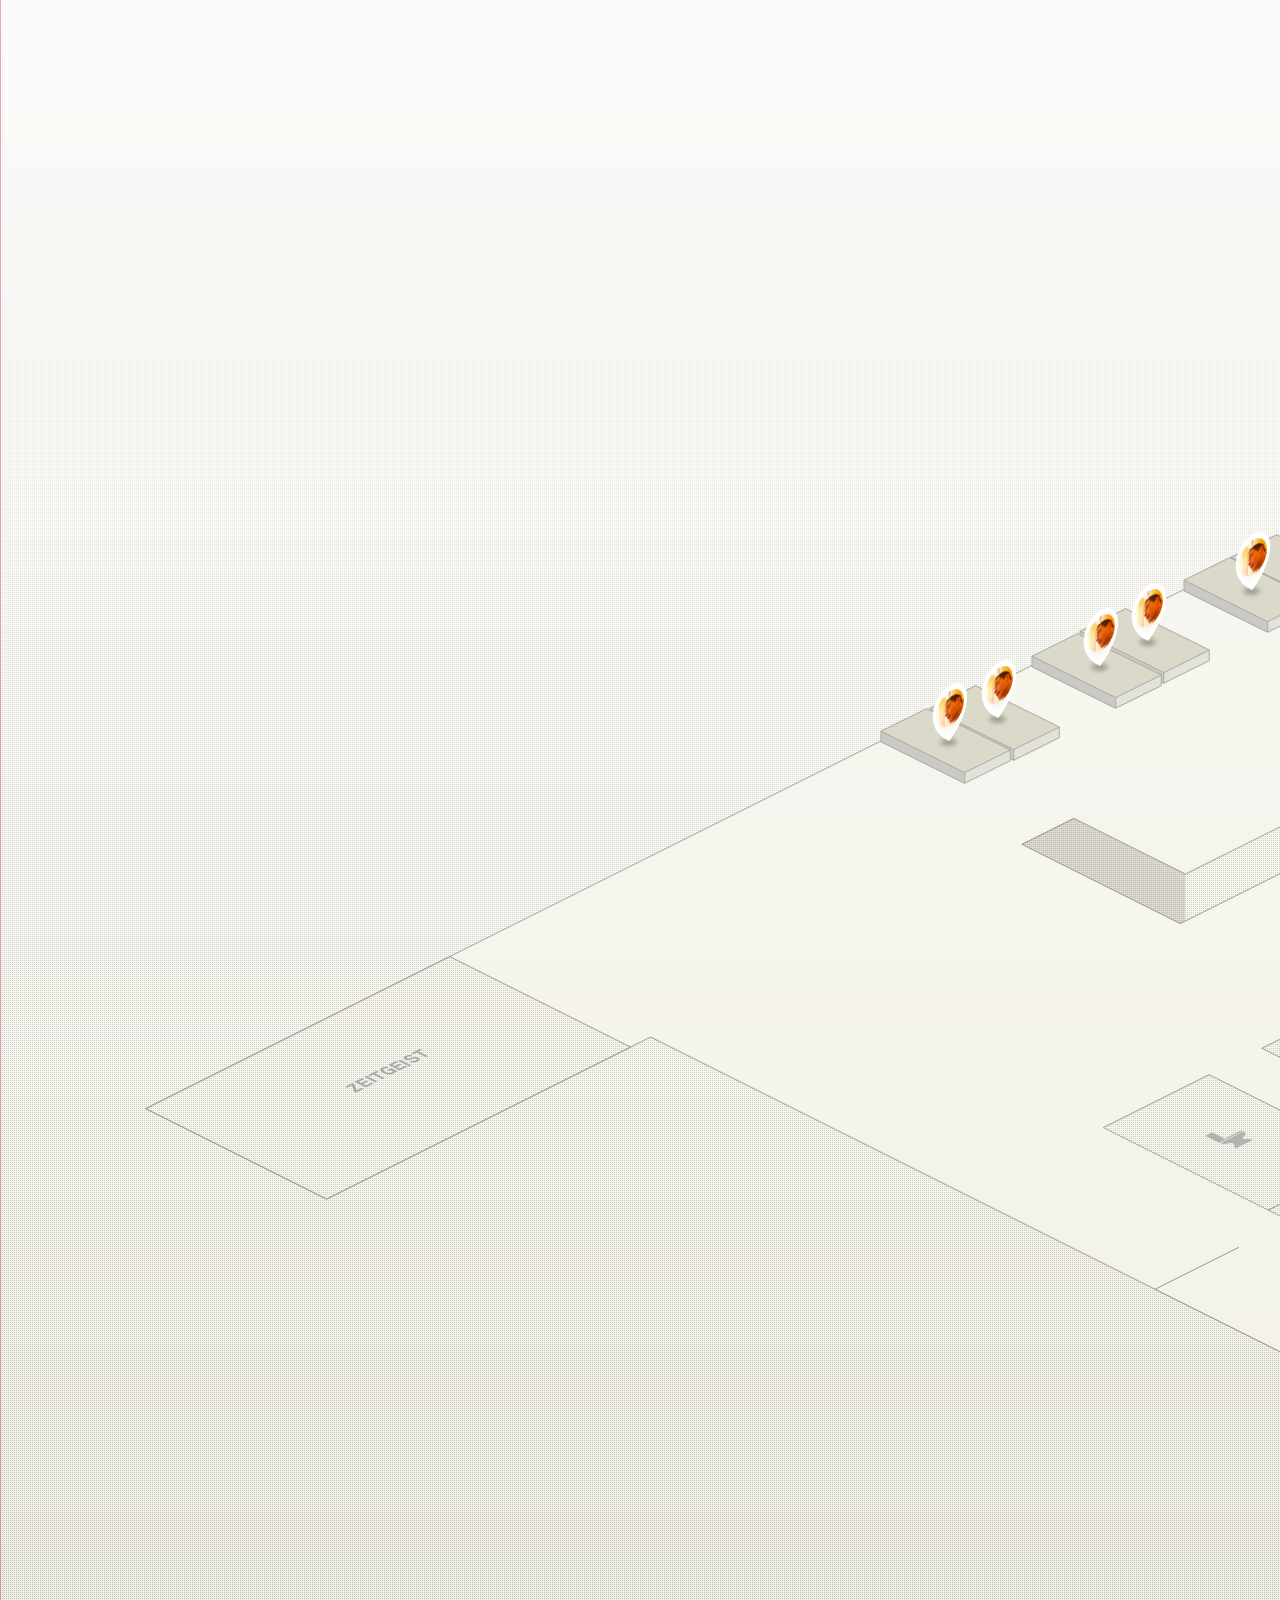
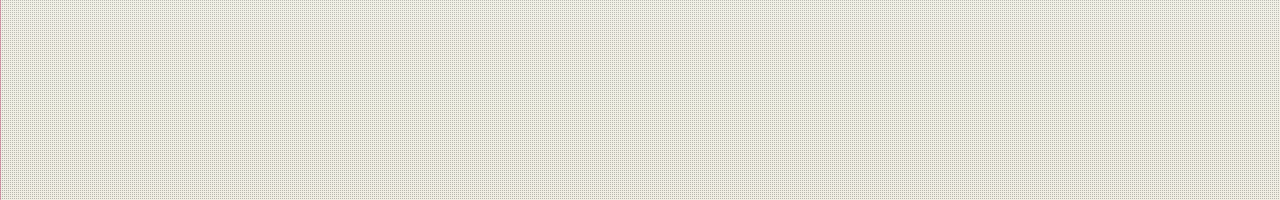
==== map.html @ 05a90621 "initial commit" ====
<!DOCTYPE html>

<!-- paulirish.com/2008/conditional-stylesheets-vs-css-hacks-answer-neither/ -->
<!--[if lt IE 7]> <html class="no-js lt-ie9 lt-ie8 lt-ie7" lang="en"> <![endif]-->
<!--[if IE 7]>    <html class="no-js lt-ie9 lt-ie8" lang="en"> <![endif]-->
<!--[if IE 8]>    <html class="no-js lt-ie9" lang="en"> <![endif]-->
<!--[if gt IE 8]><!--> <html class="no-js" lang="en"> <!--<![endif]-->
<head>
  <meta charset="utf-8" />

  <!-- Set the viewport width to device width for mobile -->
  <meta name="viewport" content="width=device-width" />

  <title>Welcome to Foundation</title>

  <!-- Included CSS Files -->
  <link rel="stylesheet" href="stylesheets/foundation.css">
  <link rel="stylesheet" href="stylesheets/app.css">
  <link rel="stylesheet" href="stylesheets/map.css">

  <!--[if lt IE 9]>
    <link rel="stylesheet" href="stylesheets/ie.css">
  <![endif]-->

  <script src="js/modernizr.foundation.js"></script>

  <!-- IE Fix for HTML5 Tags -->
  <!--[if lt IE 9]>
    <script src="http://html5shiv.googlecode.com/svn/trunk/html5.js"></script>
  <![endif]-->

</head>
<body>

<div id="map" class="map">
  <div class="employee test" style="left:1847px;top:217px;">
    <div class="employee-desk ns"><div class="active"></div></div>
    <div class="employee-shadow"></div>
    <div class="employee-popup" data-sprite="images/popup.png">
      <div class="employee-profile">
        <div class="employee-profile-picture">
          <img src="images/julien.jpg" />
        </div>
        <div class="employee-profile-data">
          <p class="employee-profile-data-name">Julien Phalip</p>
          <p class="employee-profile-data-title">Associate Technical Director</p>
          <p class="employee-profile-data-team">Team Green</p>
        </div>
      </div>
    </div>
  </div>


  <div class="employee test" style="left: 1933px;top: 260px;">
    <div class="employee-desk ns"><div class="active"></div></div>
    <div class="employee-shadow"></div>
    <div class="employee-popup" data-sprite="images/popup.png">
      <div class="employee-profile">
        <div class="employee-profile-picture">
          <img src="images/julien.jpg" />
        </div>
        <div class="employee-profile-data">
          <p class="employee-profile-data-name">Julien Phalip</p>
          <p class="employee-profile-data-title">Associate Technical Director</p>
          <p class="employee-profile-data-team">Team Green</p>
        </div>
      </div>
    </div>
  </div>


  <div class="employee test" style="left:1712px;top:284px;">
    <div class="employee-desk ns"><div class="active"></div></div>
    <div class="employee-shadow"></div>
    <div class="employee-popup" data-sprite="images/popup.png">
      <div class="employee-profile">
        <div class="employee-profile-picture">
          <img src="images/julien.jpg" />
        </div>
        <div class="employee-profile-data">
          <p class="employee-profile-data-name">Julien Phalip</p>
          <p class="employee-profile-data-title">Associate Technical Director</p>
          <p class="employee-profile-data-team">Team Green</p>
        </div>
      </div>
    </div>
  </div>


  <div class="employee test" style="left: 2019px;top: 303px;">
    <div class="employee-desk ns"><div class="active"></div></div>
    <div class="employee-shadow"></div>
    <div class="employee-popup" data-sprite="images/popup.png">
      <div class="employee-profile">
        <div class="employee-profile-picture">
          <img src="images/julien.jpg" />
        </div>
        <div class="employee-profile-data">
          <p class="employee-profile-data-name">Julien Phalip</p>
          <p class="employee-profile-data-title">Associate Technical Director</p>
          <p class="employee-profile-data-team">Team Green</p>
        </div>
      </div>
    </div>
  </div>


  <div class="employee test" style="left:1664px;top:309px;">
    <div class="employee-desk ns"><div class="active"></div></div>
    <div class="employee-shadow"></div>
    <div class="employee-popup" data-sprite="images/popup.png">
      <div class="employee-profile">
        <div class="employee-profile-picture">
          <img src="images/julien.jpg" />
        </div>
        <div class="employee-profile-data">
          <p class="employee-profile-data-name">Julien Phalip</p>
          <p class="employee-profile-data-title">Associate Technical Director</p>
          <p class="employee-profile-data-team">Team Green</p>
        </div>
      </div>
    </div>
  </div>


  <div class="employee test" style="left: 1798px;top: 327px;">
    <div class="employee-desk ns"><div class="active"></div></div>
    <div class="employee-shadow"></div>
    <div class="employee-popup" data-sprite="images/popup.png">
      <div class="employee-profile">
        <div class="employee-profile-picture">
          <img src="images/julien.jpg" />
        </div>
        <div class="employee-profile-data">
          <p class="employee-profile-data-name">Julien Phalip</p>
          <p class="employee-profile-data-title">Associate Technical Director</p>
          <p class="employee-profile-data-team">Team Green</p>
        </div>
      </div>
    </div>
  </div>


  <div class="employee test" style="left:2105px;top:346px;">
    <div class="employee-desk ns"><div class="active"></div></div>
    <div class="employee-shadow"></div>
    <div class="employee-popup" data-sprite="images/popup.png">
      <div class="employee-profile">
        <div class="employee-profile-picture">
          <img src="images/julien.jpg" />
        </div>
        <div class="employee-profile-data">
          <p class="employee-profile-data-name">Julien Phalip</p>
          <p class="employee-profile-data-title">Associate Technical Director</p>
          <p class="employee-profile-data-team">Team Green</p>
        </div>
      </div>
    </div>
  </div>


  <div class="employee test" style="left:1750px;top:352px;">
    <div class="employee-desk ns"><div class="active"></div></div>
    <div class="employee-shadow"></div>
    <div class="employee-popup" data-sprite="images/popup.png">
      <div class="employee-profile">
        <div class="employee-profile-picture">
          <img src="images/julien.jpg" />
        </div>
        <div class="employee-profile-data">
          <p class="employee-profile-data-name">Julien Phalip</p>
          <p class="employee-profile-data-title">Associate Technical Director</p>
          <p class="employee-profile-data-team">Team Green</p>
        </div>
      </div>
    </div>
  </div>


  <div class="employee test" style="left:1534px;top:372px;">
    <div class="employee-desk ns"><div class="active"></div></div>
    <div class="employee-shadow"></div>
    <div class="employee-popup" data-sprite="images/popup.png">
      <div class="employee-profile">
        <div class="employee-profile-picture">
          <img src="images/julien.jpg" />
        </div>
        <div class="employee-profile-data">
          <p class="employee-profile-data-name">Julien Phalip</p>
          <p class="employee-profile-data-title">Associate Technical Director</p>
          <p class="employee-profile-data-team">Team Green</p>
        </div>
      </div>
    </div>
  </div>


  <div class="employee test" style="left: 2192px;top: 389px;">
    <div class="employee-desk ns"><div class="active"></div></div>
    <div class="employee-shadow"></div>
    <div class="employee-popup" data-sprite="images/popup.png">
      <div class="employee-profile">
        <div class="employee-profile-picture">
          <img src="images/julien.jpg" />
        </div>
        <div class="employee-profile-data">
          <p class="employee-profile-data-name">Julien Phalip</p>
          <p class="employee-profile-data-title">Associate Technical Director</p>
          <p class="employee-profile-data-team">Team Green</p>
        </div>
      </div>
    </div>
  </div>


  <div class="employee test" style="left:1486px;top:397px;">
    <div class="employee-desk ns"><div class="active"></div></div>
    <div class="employee-shadow"></div>
    <div class="employee-popup" data-sprite="images/popup.png">
      <div class="employee-profile">
        <div class="employee-profile-picture">
          <img src="images/julien.jpg" />
        </div>
        <div class="employee-profile-data">
          <p class="employee-profile-data-name">Julien Phalip</p>
          <p class="employee-profile-data-title">Associate Technical Director</p>
          <p class="employee-profile-data-team">Team Green</p>
        </div>
      </div>
    </div>
  </div>


  <div class="employee test" style="left: 1965px;top: 404px;">
    <div class="employee-desk ns"><div class="active"></div></div>
    <div class="employee-shadow"></div>
    <div class="employee-popup" data-sprite="images/popup.png">
      <div class="employee-profile">
        <div class="employee-profile-picture">
          <img src="images/julien.jpg" />
        </div>
        <div class="employee-profile-data">
          <p class="employee-profile-data-name">Julien Phalip</p>
          <p class="employee-profile-data-title">Associate Technical Director</p>
          <p class="employee-profile-data-team">Team Green</p>
        </div>
      </div>
    </div>
  </div>


  <div class="employee test" style="left:1620px;top:415px;">
    <div class="employee-desk ns"><div class="active"></div></div>
    <div class="employee-shadow"></div>
    <div class="employee-popup" data-sprite="images/popup.png">
      <div class="employee-profile">
        <div class="employee-profile-picture">
          <img src="images/julien.jpg" />
        </div>
        <div class="employee-profile-data">
          <p class="employee-profile-data-name">Julien Phalip</p>
          <p class="employee-profile-data-title">Associate Technical Director</p>
          <p class="employee-profile-data-team">Team Green</p>
        </div>
      </div>
    </div>
  </div>


  <div class="employee test" style="left:1916px;top:429px;">
    <div class="employee-desk ns"><div class="active"></div></div>
    <div class="employee-shadow"></div>
    <div class="employee-popup" data-sprite="images/popup.png">
      <div class="employee-profile">
        <div class="employee-profile-picture">
          <img src="images/julien.jpg" />
        </div>
        <div class="employee-profile-data">
          <p class="employee-profile-data-name">Julien Phalip</p>
          <p class="employee-profile-data-title">Associate Technical Director</p>
          <p class="employee-profile-data-team">Team Green</p>
        </div>
      </div>
    </div>
  </div>


  <div class="employee test" style="left:2279px;top:432px;">
    <div class="employee-desk ns"><div class="active"></div></div>
    <div class="employee-shadow"></div>
    <div class="employee-popup" data-sprite="images/popup.png">
      <div class="employee-profile">
        <div class="employee-profile-picture">
          <img src="images/julien.jpg" />
        </div>
        <div class="employee-profile-data">
          <p class="employee-profile-data-name">Julien Phalip</p>
          <p class="employee-profile-data-title">Associate Technical Director</p>
          <p class="employee-profile-data-team">Team Green</p>
        </div>
      </div>
    </div>
  </div>


  <div class="employee test" style="left:1572px;top:440px;">
    <div class="employee-desk ns"><div class="active"></div></div>
    <div class="employee-shadow"></div>
    <div class="employee-popup" data-sprite="images/popup.png">
      <div class="employee-profile">
        <div class="employee-profile-picture">
          <img src="images/julien.jpg" />
        </div>
        <div class="employee-profile-data">
          <p class="employee-profile-data-name">Julien Phalip</p>
          <p class="employee-profile-data-title">Associate Technical Director</p>
          <p class="employee-profile-data-team">Team Green</p>
        </div>
      </div>
    </div>
  </div>


  <div class="employee test" style="left: 2051px;top: 447px;">
    <div class="employee-desk ns"><div class="active"></div></div>
    <div class="employee-shadow"></div>
    <div class="employee-popup" data-sprite="images/popup.png">
      <div class="employee-profile">
        <div class="employee-profile-picture">
          <img src="images/julien.jpg" />
        </div>
        <div class="employee-profile-data">
          <p class="employee-profile-data-name">Julien Phalip</p>
          <p class="employee-profile-data-title">Associate Technical Director</p>
          <p class="employee-profile-data-team">Team Green</p>
        </div>
      </div>
    </div>
  </div>


  <div class="employee test" style="left: 1351px;top: 465px;">
    <div class="employee-desk ns"><div class="active"></div></div>
    <div class="employee-shadow"></div>
    <div class="employee-popup" data-sprite="images/popup.png">
      <div class="employee-profile">
        <div class="employee-profile-picture">
          <img src="images/julien.jpg" />
        </div>
        <div class="employee-profile-data">
          <p class="employee-profile-data-name">Julien Phalip</p>
          <p class="employee-profile-data-title">Associate Technical Director</p>
          <p class="employee-profile-data-team">Team Green</p>
        </div>
      </div>
    </div>
  </div>


  <div class="employee test" style="left:2002px;top:472px;">
    <div class="employee-desk ns"><div class="active"></div></div>
    <div class="employee-shadow"></div>
    <div class="employee-popup" data-sprite="images/popup.png">
      <div class="employee-profile">
        <div class="employee-profile-picture">
          <img src="images/julien.jpg" />
        </div>
        <div class="employee-profile-data">
          <p class="employee-profile-data-name">Julien Phalip</p>
          <p class="employee-profile-data-title">Associate Technical Director</p>
          <p class="employee-profile-data-team">Team Green</p>
        </div>
      </div>
    </div>
  </div>


  <div class="employee test" style="left: 2137px;top: 490px;">
    <div class="employee-desk ns"><div class="active"></div></div>
    <div class="employee-shadow"></div>
    <div class="employee-popup" data-sprite="images/popup.png">
      <div class="employee-profile">
        <div class="employee-profile-picture">
          <img src="images/julien.jpg" />
        </div>
        <div class="employee-profile-data">
          <p class="employee-profile-data-name">Julien Phalip</p>
          <p class="employee-profile-data-title">Associate Technical Director</p>
          <p class="employee-profile-data-team">Team Green</p>
        </div>
      </div>
    </div>
  </div>


  <div class="employee test" style="left:1785px;top:495px;">
    <div class="employee-desk ns"><div class="active"></div></div>
    <div class="employee-shadow"></div>
    <div class="employee-popup" data-sprite="images/popup.png">
      <div class="employee-profile">
        <div class="employee-profile-picture">
          <img src="images/julien.jpg" />
        </div>
        <div class="employee-profile-data">
          <p class="employee-profile-data-name">Julien Phalip</p>
          <p class="employee-profile-data-title">Associate Technical Director</p>
          <p class="employee-profile-data-team">Team Green</p>
        </div>
      </div>
    </div>
  </div>


  <div class="employee test" style="left: 2369px;top: 497px;">
    <div class="employee-desk ew"><div class="active"></div></div>
    <div class="employee-shadow"></div>
    <div class="employee-popup" data-sprite="images/popup.png">
      <div class="employee-profile">
        <div class="employee-profile-picture">
          <img src="images/julien.jpg" />
        </div>
        <div class="employee-profile-data">
          <p class="employee-profile-data-name">Julien Phalip</p>
          <p class="employee-profile-data-title">Associate Technical Director</p>
          <p class="employee-profile-data-team">Team Green</p>
        </div>
      </div>
    </div>
  </div>


  <div class="employee test" style="left:1273px;top:505px;">
    <div class="employee-desk ns"><div class="active"></div></div>
    <div class="employee-shadow"></div>
    <div class="employee-popup" data-sprite="images/popup.png">
      <div class="employee-profile">
        <div class="employee-profile-picture">
          <img src="images/julien.jpg" />
        </div>
        <div class="employee-profile-data">
          <p class="employee-profile-data-name">Julien Phalip</p>
          <p class="employee-profile-data-title">Associate Technical Director</p>
          <p class="employee-profile-data-team">Team Green</p>
        </div>
      </div>
    </div>
  </div>


  <div class="employee test" style="left: 2088px;top: 515px;">
    <div class="employee-desk ns"><div class="active"></div></div>
    <div class="employee-shadow"></div>
    <div class="employee-popup" data-sprite="images/popup.png">
      <div class="employee-profile">
        <div class="employee-profile-picture">
          <img src="images/julien.jpg" />
        </div>
        <div class="employee-profile-data">
          <p class="employee-profile-data-name">Julien Phalip</p>
          <p class="employee-profile-data-title">Associate Technical Director</p>
          <p class="employee-profile-data-team">Team Green</p>
        </div>
      </div>
    </div>
  </div>


  <div class="employee test" style="left:1736px;top:520px;">
    <div class="employee-desk ns"><div class="active"></div></div>
    <div class="employee-shadow"></div>
    <div class="employee-popup" data-sprite="images/popup.png">
      <div class="employee-profile">
        <div class="employee-profile-picture">
          <img src="images/julien.jpg" />
        </div>
        <div class="employee-profile-data">
          <p class="employee-profile-data-name">Julien Phalip</p>
          <p class="employee-profile-data-title">Associate Technical Director</p>
          <p class="employee-profile-data-team">Team Green</p>
        </div>
      </div>
    </div>
  </div>


  <div class="employee test" style="left:1226px;top:528px;">
    <div class="employee-desk ns"><div class="active"></div></div>
    <div class="employee-shadow"></div>
    <div class="employee-popup" data-sprite="images/popup.png">
      <div class="employee-profile">
        <div class="employee-profile-picture">
          <img src="images/julien.jpg" />
        </div>
        <div class="employee-profile-data">
          <p class="employee-profile-data-name">Julien Phalip</p>
          <p class="employee-profile-data-title">Associate Technical Director</p>
          <p class="employee-profile-data-team">Team Green</p>
        </div>
      </div>
    </div>
  </div>


  <div class="employee test" style="left:1871px;top:538px;">
    <div class="employee-desk ns"><div class="active"></div></div>
    <div class="employee-shadow"></div>
    <div class="employee-popup" data-sprite="images/popup.png">
      <div class="employee-profile">
        <div class="employee-profile-picture">
          <img src="images/julien.jpg" />
        </div>
        <div class="employee-profile-data">
          <p class="employee-profile-data-name">Julien Phalip</p>
          <p class="employee-profile-data-title">Associate Technical Director</p>
          <p class="employee-profile-data-team">Team Green</p>
        </div>
      </div>
    </div>
  </div>


  <div class="employee test" style="left:2282px;top:540px;">
    <div class="employee-desk ew"><div class="active"></div></div>
    <div class="employee-shadow"></div>
    <div class="employee-popup" data-sprite="images/popup.png">
      <div class="employee-profile">
        <div class="employee-profile-picture">
          <img src="images/julien.jpg" />
        </div>
        <div class="employee-profile-data">
          <p class="employee-profile-data-name">Julien Phalip</p>
          <p class="employee-profile-data-title">Associate Technical Director</p>
          <p class="employee-profile-data-team">Team Green</p>
        </div>
      </div>
    </div>
  </div>


  <div class="employee test" style="left: 2502px;top: 563px;">
    <div class="employee-desk ew"><div class="active"></div></div>
    <div class="employee-shadow"></div>
    <div class="employee-popup" data-sprite="images/popup.png">
      <div class="employee-profile">
        <div class="employee-profile-picture">
          <img src="images/julien.jpg" />
        </div>
        <div class="employee-profile-data">
          <p class="employee-profile-data-name">Julien Phalip</p>
          <p class="employee-profile-data-title">Associate Technical Director</p>
          <p class="employee-profile-data-team">Team Green</p>
        </div>
      </div>
    </div>
  </div>


  <div class="employee test" style="left: 1822px;top: 563px;">
    <div class="employee-desk ns"><div class="active"></div></div>
    <div class="employee-shadow"></div>
    <div class="employee-popup" data-sprite="images/popup.png">
      <div class="employee-profile">
        <div class="employee-profile-picture">
          <img src="images/julien.jpg" />
        </div>
        <div class="employee-profile-data">
          <p class="employee-profile-data-name">Julien Phalip</p>
          <p class="employee-profile-data-title">Associate Technical Director</p>
          <p class="employee-profile-data-team">Team Green</p>
        </div>
      </div>
    </div>
  </div>


  <div class="employee test" style="left:1122px;top:579px;">
    <div class="employee-desk ns"><div class="active"></div></div>
    <div class="employee-shadow"></div>
    <div class="employee-popup" data-sprite="images/popup.png">
      <div class="employee-profile">
        <div class="employee-profile-picture">
          <img src="images/julien.jpg" />
        </div>
        <div class="employee-profile-data">
          <p class="employee-profile-data-name">Julien Phalip</p>
          <p class="employee-profile-data-title">Associate Technical Director</p>
          <p class="employee-profile-data-team">Team Green</p>
        </div>
      </div>
    </div>
  </div>


  <div class="employee test" style="left: 1957px;top: 581px;">
    <div class="employee-desk ns"><div class="active"></div></div>
    <div class="employee-shadow"></div>
    <div class="employee-popup" data-sprite="images/popup.png">
      <div class="employee-profile">
        <div class="employee-profile-picture">
          <img src="images/julien.jpg" />
        </div>
        <div class="employee-profile-data">
          <p class="employee-profile-data-name">Julien Phalip</p>
          <p class="employee-profile-data-title">Associate Technical Director</p>
          <p class="employee-profile-data-team">Team Green</p>
        </div>
      </div>
    </div>
  </div>


  <div class="employee test" style="left:1602px;top:591px;">
    <div class="employee-desk ns"><div class="active"></div></div>
    <div class="employee-shadow"></div>
    <div class="employee-popup" data-sprite="images/popup.png">
      <div class="employee-profile">
        <div class="employee-profile-picture">
          <img src="images/julien.jpg" />
        </div>
        <div class="employee-profile-data">
          <p class="employee-profile-data-name">Julien Phalip</p>
          <p class="employee-profile-data-title">Associate Technical Director</p>
          <p class="employee-profile-data-team">Team Green</p>
        </div>
      </div>
    </div>
  </div>


  <div class="employee test" style="left:1074px;top:604px;">
    <div class="employee-desk ns"><div class="active"></div></div>
    <div class="employee-shadow"></div>
    <div class="employee-popup" data-sprite="images/popup.png">
      <div class="employee-profile">
        <div class="employee-profile-picture">
          <img src="images/julien.jpg" />
        </div>
        <div class="employee-profile-data">
          <p class="employee-profile-data-name">Julien Phalip</p>
          <p class="employee-profile-data-title">Associate Technical Director</p>
          <p class="employee-profile-data-team">Team Green</p>
        </div>
      </div>
    </div>
  </div>


  <div class="employee test" style="left: 1908px;top: 606px;">
    <div class="employee-desk ns"><div class="active"></div></div>
    <div class="employee-shadow"></div>
    <div class="employee-popup" data-sprite="images/popup.png">
      <div class="employee-profile">
        <div class="employee-profile-picture">
          <img src="images/julien.jpg" />
        </div>
        <div class="employee-profile-data">
          <p class="employee-profile-data-name">Julien Phalip</p>
          <p class="employee-profile-data-title">Associate Technical Director</p>
          <p class="employee-profile-data-team">Team Green</p>
        </div>
      </div>
    </div>
  </div>


  <div class="employee test" style="left: 2416px;top: 607px;">
    <div class="employee-desk ew"><div class="active"></div></div>
    <div class="employee-shadow"></div>
    <div class="employee-popup" data-sprite="images/popup.png">
      <div class="employee-profile">
        <div class="employee-profile-picture">
          <img src="images/julien.jpg" />
        </div>
        <div class="employee-profile-data">
          <p class="employee-profile-data-name">Julien Phalip</p>
          <p class="employee-profile-data-title">Associate Technical Director</p>
          <p class="employee-profile-data-team">Team Green</p>
        </div>
      </div>
    </div>
  </div>


  <div class="employee test" style="left:1688px;top:634px;">
    <div class="employee-desk ns"><div class="active"></div></div>
    <div class="employee-shadow"></div>
    <div class="employee-popup" data-sprite="images/popup.png">
      <div class="employee-profile">
        <div class="employee-profile-picture">
          <img src="images/julien.jpg" />
        </div>
        <div class="employee-profile-data">
          <p class="employee-profile-data-name">Julien Phalip</p>
          <p class="employee-profile-data-title">Associate Technical Director</p>
          <p class="employee-profile-data-team">Team Green</p>
        </div>
      </div>
    </div>
  </div>


  <div class="employee test" style="left:972px;top:656px;">
    <div class="employee-desk ns"><div class="active"></div></div>
    <div class="employee-shadow"></div>
    <div class="employee-popup" data-sprite="images/popup.png">
      <div class="employee-profile">
        <div class="employee-profile-picture">
          <img src="images/julien.jpg" />
        </div>
        <div class="employee-profile-data">
          <p class="employee-profile-data-name">Julien Phalip</p>
          <p class="employee-profile-data-title">Associate Technical Director</p>
          <p class="employee-profile-data-team">Team Green</p>
        </div>
      </div>
    </div>
  </div>


  <div class="employee test" style="left:1435px;top:671px;">
    <div class="employee-desk ns"><div class="active"></div></div>
    <div class="employee-shadow"></div>
    <div class="employee-popup" data-sprite="images/popup.png">
      <div class="employee-profile">
        <div class="employee-profile-picture">
          <img src="images/julien.jpg" />
        </div>
        <div class="employee-profile-data">
          <p class="employee-profile-data-name">Julien Phalip</p>
          <p class="employee-profile-data-title">Associate Technical Director</p>
          <p class="employee-profile-data-team">Team Green</p>
        </div>
      </div>
    </div>
  </div>


  <div class="employee test" style="left:1774px;top:677px;">
    <div class="employee-desk ns"><div class="active"></div></div>
    <div class="employee-shadow"></div>
    <div class="employee-popup" data-sprite="images/popup.png">
      <div class="employee-profile">
        <div class="employee-profile-picture">
          <img src="images/julien.jpg" />
        </div>
        <div class="employee-profile-data">
          <p class="employee-profile-data-name">Julien Phalip</p>
          <p class="employee-profile-data-title">Associate Technical Director</p>
          <p class="employee-profile-data-team">Team Green</p>
        </div>
      </div>
    </div>
  </div>


  <div class="employee test" style="left:923px;top:679px;">
    <div class="employee-desk ns"><div class="active"></div></div>
    <div class="employee-shadow"></div>
    <div class="employee-popup" data-sprite="images/popup.png">
      <div class="employee-profile">
        <div class="employee-profile-picture">
          <img src="images/julien.jpg" />
        </div>
        <div class="employee-profile-data">
          <p class="employee-profile-data-name">Julien Phalip</p>
          <p class="employee-profile-data-title">Associate Technical Director</p>
          <p class="employee-profile-data-team">Team Green</p>
        </div>
      </div>
    </div>
  </div>


  <div class="employee test" style="left:1522px;top:714px;">
    <div class="employee-desk ns"><div class="active"></div></div>
    <div class="employee-shadow"></div>
    <div class="employee-popup" data-sprite="images/popup.png">
      <div class="employee-profile">
        <div class="employee-profile-picture">
          <img src="images/julien.jpg" />
        </div>
        <div class="employee-profile-data">
          <p class="employee-profile-data-name">Julien Phalip</p>
          <p class="employee-profile-data-title">Associate Technical Director</p>
          <p class="employee-profile-data-team">Team Green</p>
        </div>
      </div>
    </div>
  </div>


  <div class="employee test" style="left: 1860px;top: 720px;">
    <div class="employee-desk ns"><div class="active"></div></div>
    <div class="employee-shadow"></div>
    <div class="employee-popup" data-sprite="images/popup.png">
      <div class="employee-profile">
        <div class="employee-profile-picture">
          <img src="images/julien.jpg" />
        </div>
        <div class="employee-profile-data">
          <p class="employee-profile-data-name">Julien Phalip</p>
          <p class="employee-profile-data-title">Associate Technical Director</p>
          <p class="employee-profile-data-team">Team Green</p>
        </div>
      </div>
    </div>
  </div>


  <div class="employee test" style="left:1727px;top:720px;">
    <div class="employee-desk ew"><div class="active"></div></div>
    <div class="employee-shadow"></div>
    <div class="employee-popup" data-sprite="images/popup.png">
      <div class="employee-profile">
        <div class="employee-profile-picture">
          <img src="images/julien.jpg" />
        </div>
        <div class="employee-profile-data">
          <p class="employee-profile-data-name">Julien Phalip</p>
          <p class="employee-profile-data-title">Associate Technical Director</p>
          <p class="employee-profile-data-team">Team Green</p>
        </div>
      </div>
    </div>
  </div>





</div>

  <!-- Included JS Files -->
  <script src="js/jquery.min.js"></script>
  <script src="js/jquery.spritely-0.6.js"></script>
  <script src="js/app.js"></script>

  <script>
    document.write('<script src="http://' + (location.host || 'localhost').split(':')[0] + ':35729/livereload.js?snipver=1"></' + 'script>')


jQuery(document).ready(function ($) {

    // $(".animate-me").sprite({fps: 40, no_of_frames: 20, play_frames: 20}).hover(function() {
    //   $(this).spStart();
    // },
    // function() {
    //   $(this).spStop();

    // });


});

    </script>

</body>
</html>
---- stylesheets/app.css ----
/* Artfully masterminded by ZURB  */

/* --------------------------------------------------
   Table of Contents
-----------------------------------------------------
:: Shared Styles
:: Page Name 1
:: Page Name 2
*/


/* -----------------------------------------
   Shared Styles
----------------------------------------- */



/* -----------------------------------------
   Page Name 1
----------------------------------------- */




/* -----------------------------------------
   Page Name 2
----------------------------------------- */
---- stylesheets/map.css ----
@-webkit-keyframes animate-forward {
  0% {
    background-position: 0px 0; }

  5% {
    background-position: -220px 0; }

  10% {
    background-position: -440px 0; }

  15% {
    background-position: -660px 0; }

  20% {
    background-position: -880px 0; }

  25% {
    background-position: -1100px 0; }

  30% {
    background-position: -1320px 0; }

  35% {
    background-position: -1540px 0; }

  40% {
    background-position: -1760px 0; }

  45% {
    background-position: -1980px 0; }

  50% {
    background-position: -2200px 0; }

  55% {
    background-position: -2420px 0; }

  60% {
    background-position: -2640px 0; }

  65% {
    background-position: -2860px 0; }

  70% {
    background-position: -3080px 0; }

  75% {
    background-position: -3300px 0; }

  80% {
    background-position: -3520px 0; }

  85% {
    background-position: -3740px 0; }

  90% {
    background-position: -3960px 0; }

  95% {
    background-position: -4180px 0; }

  100% {
    background-position: -4180px 0; } }

@-webkit-keyframes animate-forward-new {
  0% {
    background-position: 0px 0; }

  3.33% {
    background-position: -315px 0; }

  6.66% {
    background-position: -630px 0; }

  10% {
    background-position: -945px 0; }

  13.33% {
    background-position: -1260px 0; }

  16.66% {
    background-position: -1575px 0; }

  20% {
    background-position: -1890px 0; }

  23.33% {
    background-position: -2205px 0; }

  26.66% {
    background-position: -2520px 0; }

  30% {
    background-position: -2835px 0; }

  33.33% {
    background-position: -3150px 0; }

  36.66% {
    background-position: -3465px 0; }

  40% {
    background-position: -3780px 0; }

  43.33% {
    background-position: -4095px 0; }

  46.66% {
    background-position: -4410px 0; }

  50% {
    background-position: -4725px 0; }

  53.33% {
    background-position: -5040px 0; }

  56.66% {
    background-position: -5355px 0; }

  60% {
    background-position: -5670px 0; }

  63.33% {
    background-position: -5985px 0; }

  66.66% {
    background-position: -6300px 0; }

  70% {
    background-position: -6615px 0; }

  73.33% {
    background-position: -6930px 0; }

  76.66% {
    background-position: -7245px 0; }

  80% {
    background-position: -7560px 0; }

  83.33% {
    background-position: -7875px 0; }

  86.66% {
    background-position: -8190px 0; }

  90% {
    background-position: -8505px 0; }

  93.33% {
    background-position: -8820px 0; }

  96.66% {
    background-position: -9135px 0; }

  100% {
    background-position: -9135px 0; } }

body {
  color: #6d6d6d; }

.map {
  width: 3200px;
  height: 1800px;
  background: url(../images/map.png); }
  .map .employee {
    position: absolute;
    width: 70px;
    height: 196px;
    cursor: pointer;
    -webkit-transition: all 0.6s ease-in-out;
    -moz-transition: all 0.6s ease-in-out;
    -o-transition: all 0.6s ease-in-out;
    -ms-transition: all 0.6s ease-in-out;
    transition: all 0.6s ease-in-out;
    transition-delay: 0s;
    -moz-transition-delay: 0s;
    /* Firefox 4 */
    -webkit-transition-delay: 0s;
    /* Safari and Chrome */
    -o-transition-delay: 0s;
    /* Opera */ }
    .map .employee .employee-popup {
      width: 140px;
      height: 196px;
      background: url(../images/popup.png) no-repeat bottom left;
      background-size: 2800px;
      opacity: 0.75;
      -webkit-transition: all 0.6s ease-in-out;
      -moz-transition: all 0.6s ease-in-out;
      -o-transition: all 0.6s ease-in-out;
      -ms-transition: all 0.6s ease-in-out;
      transition: all 0.6s ease-in-out;
      transition-delay: 0s;
      -moz-transition-delay: 0s;
      /* Firefox 4 */
      -webkit-transition-delay: 0s;
      /* Safari and Chrome */
      -o-transition-delay: 0s;
      /* Opera */ }
      .map .employee .employee-popup .employee-profile {
        position: absolute;
        top: 0;
        left: 0; }
        .map .employee .employee-popup .employee-profile .employee-profile-picture {
          width: 45px;
          height: 45px;
          margin-top: 147px;
          margin-left: 0px;
          -webkit-transition: all 0.6s ease-in-out;
          -moz-transition: all 0.6s ease-in-out;
          -o-transition: all 0.6s ease-in-out;
          -ms-transition: all 0.6s ease-in-out;
          transition: all 0.6s ease-in-out;
          transition-delay: 0s;
          -moz-transition-delay: 0s;
          /* Firefox 4 */
          -webkit-transition-delay: 0s;
          /* Safari and Chrome */
          -o-transition-delay: 0s;
          /* Opera */
          -moz-border-radius: 23px;
          -webkit-border-radius: 23px;
          border-radius: 23px;
          overflow: hidden; }
        .map .employee .employee-popup .employee-profile .employee-profile-data {
          opacity: 0;
          position: absolute;
          width: 1px;
          height: 60px;
          padding: 14px 10px 6px 50px;
          top: 76px;
          left: 20px;
          overflow: hidden;
          white-space: nowrap;
          -webkit-transition: all 0.3s ease-out;
          -moz-transition: all 0.3s ease-out;
          -o-transition: all 0.3s ease-out;
          -ms-transition: all 0.3s ease-out;
          transition: all 0.3s ease-out;
          transition-delay: 0s;
          -moz-transition-delay: 0s;
          /* Firefox 4 */
          -webkit-transition-delay: 0s;
          /* Safari and Chrome */
          -o-transition-delay: 0s;
          /* Opera */ }
          .map .employee .employee-popup .employee-profile .employee-profile-data p {
            text-transform: uppercase;
            line-height: 3px;
            font-size: 12px; }
            .map .employee .employee-popup .employee-profile .employee-profile-data p.employee-profile-data-name {
              font-weight: bold; }
    .map .employee .employee-shadow {
      background: url(../images/popup-shadow.png) no-repeat center;
      background-size: 27px;
      width: 40px;
      height: 26px;
      position: absolute;
      bottom: -13px;
      left: 2px;
      -webkit-transition: all 0.3s ease-out;
      -moz-transition: all 0.3s ease-out;
      -o-transition: all 0.3s ease-out;
      -ms-transition: all 0.3s ease-out;
      transition: all 0.3s ease-out;
      transition-delay: 0s;
      -moz-transition-delay: 0s;
      /* Firefox 4 */
      -webkit-transition-delay: 0s;
      /* Safari and Chrome */
      -o-transition-delay: 0s;
      /* Opera */
      opacity: 1; }
    .map .employee .employee-desk {
      position: absolute;
      width: 132px;
      height: 76px; }
      .map .employee .employee-desk.ns {
        bottom: -45px;
        left: -44px;
        background: url(../images/desk-ns.png) no-repeat center; }
        .map .employee .employee-desk.ns .active {
          width: 132px;
          height: 76px;
          background: url(../images/desk-ns-active.png) no-repeat center;
          -webkit-transition: all 0.6s ease-in-out;
          -moz-transition: all 0.6s ease-in-out;
          -o-transition: all 0.6s ease-in-out;
          -ms-transition: all 0.6s ease-in-out;
          transition: all 0.6s ease-in-out;
          transition-delay: 0s;
          -moz-transition-delay: 0s;
          /* Firefox 4 */
          -webkit-transition-delay: 0s;
          /* Safari and Chrome */
          -o-transition-delay: 0s;
          /* Opera */
          opacity: 0; }
      .map .employee .employee-desk.ew {
        bottom: -45px;
        left: -44px;
        background: url(../images/desk-ew.png) no-repeat center; }
        .map .employee .employee-desk.ew .active {
          width: 132px;
          height: 76px;
          background: url(../images/desk-ew-active.png) no-repeat center;
          opacity: 0;
          -webkit-transition: all 0.6s ease-in-out;
          -moz-transition: all 0.6s ease-in-out;
          -o-transition: all 0.6s ease-in-out;
          -ms-transition: all 0.6s ease-in-out;
          transition: all 0.6s ease-in-out;
          transition-delay: 0s;
          -moz-transition-delay: 0s;
          /* Firefox 4 */
          -webkit-transition-delay: 0s;
          /* Safari and Chrome */
          -o-transition-delay: 0s;
          /* Opera */ }
    .map .employee:hover .employee-desk.ns .active {
      opacity: 1; }
    .map .employee:hover .employee-desk.ew .active {
      opacity: 1; }
    .map .employee:hover .employee-popup {
      margin-left: -10px;
      margin-top: -20px;
      width: 220px;
      background-size: 4400px;
      opacity: 1;
      -webkit-animation-delay: .6s;
      -webkit-animation-duration: .2s;
      -webkit-animation-timing-function: step-start;
      -webkit-animation-name: animate-forward;
      -webkit-animation-fill-mode: forwards; }
    .map .employee:hover .employee-profile .employee-profile-picture {
      margin-top: 84px;
      margin-left: -13px;
      width: 72px;
      height: 72px;
      -moz-border-radius: 36px;
      -webkit-border-radius: 36px;
      border-radius: 36px; }
    .map .employee:hover .employee-profile .employee-profile-data {
      opacity: 1;
      width: 300px;
      -webkit-transition: all 0.6s ease-in-out;
      -moz-transition: all 0.6s ease-in-out;
      -o-transition: all 0.6s ease-in-out;
      -ms-transition: all 0.6s ease-in-out;
      transition: all 0.6s ease-in-out;
      transition-delay: 0.4s;
      -moz-transition-delay: 0.4s;
      /* Firefox 4 */
      -webkit-transition-delay: 0.4s;
      /* Safari and Chrome */
      -o-transition-delay: 0.4s;
      /* Opera */ }
    .map .employee:hover .employee-shadow {
      background-size: 40px;
      bottom: -15px;
      opacity: 0.3; }
  .map .employee.test {
    width: 60px;
    height: 65px;
    -webkit-perspective: 2000px;
    -moz-perspective: 2000px;
    perspective: 2000px; }
    .map .employee.test .employee-popup {
      position: absolute;
      width: 60px;
      height: 65px;
      background: url(../images/popup-flat.png) no-repeat bottom left;
      background-size: 6014px;
      opacity: 1;
      -webkit-transform: rotateY(52deg) rotateX(-20deg) rotateZ(-22deg);
      -moz-transform: rotateY(52deg) rotateX(-20deg) rotateZ(-22deg);
      -o-transform: rotateY(52deg) rotateX(-20deg) rotateZ(-22deg);
      -ms-transform: rotateY(52deg) rotateX(-20deg) rotateZ(-22deg);
      transform: rotateY(52deg) rotateX(-20deg) rotateZ(-22deg); }
      .map .employee.test .employee-popup .employee-profile {
        -webkit-transition: all 0.6s ease-in-out;
        -moz-transition: all 0.6s ease-in-out;
        -o-transition: all 0.6s ease-in-out;
        -ms-transition: all 0.6s ease-in-out;
        transition: all 0.6s ease-in-out;
        transition-delay: 0s;
        -moz-transition-delay: 0s;
        /* Firefox 4 */
        -webkit-transition-delay: 0s;
        /* Safari and Chrome */
        -o-transition-delay: 0s;
        /* Opera */ }
        .map .employee.test .employee-popup .employee-profile .employee-profile-picture {
          width: 40px;
          height: 40px;
          margin-top: 7px;
          margin-left: 6px; }
        .map .employee.test .employee-popup .employee-profile .employee-profile-data {
          top: 0px;
          padding: 14px 10px 6px 65px; }
          .map .employee.test .employee-popup .employee-profile .employee-profile-data p {
            line-height: 0px; }
    .map .employee.test .employee-shadow {
      -webkit-transition: all 0.4s ease-in-out;
      -moz-transition: all 0.4s ease-in-out;
      -o-transition: all 0.4s ease-in-out;
      -ms-transition: all 0.4s ease-in-out;
      transition: all 0.4s ease-in-out;
      transition-delay: 0.2s;
      -moz-transition-delay: 0.2s;
      /* Firefox 4 */
      -webkit-transition-delay: 0.2s;
      /* Safari and Chrome */
      -o-transition-delay: 0.2s;
      /* Opera */
      left: 5px;
      bottom: -11px; }
    .map .employee.test .employee-desk.ns {
      bottom: -40px; }
    .map .employee.test .employee-desk.ew {
      bottom: -40px; }
    .map .employee.test:hover .employee-popup, .map .employee.test.active .employee-popup {
      -webkit-transform: none;
      -moz-transform: none;
      -o-transform: none;
      -ms-transform: none;
      transform: none;
      width: 315px;
      height: 102px;
      background-size: 9450px;
      top: -60px;
      left: -10px;
      -webkit-animation-name: animate-forward-new; }
      .map .employee.test:hover .employee-popup .employee-profile, .map .employee.test.active .employee-popup .employee-profile {
        -webkit-transform: none;
        -moz-transform: none;
        -o-transform: none;
        -ms-transform: none;
        transform: none; }
        .map .employee.test:hover .employee-popup .employee-profile .employee-profile-picture, .map .employee.test.active .employee-popup .employee-profile .employee-profile-picture {
          width: 64px;
          height: 64px;
          margin-top: 8px; }
    .map .employee.test:hover .employee-shadow, .map .employee.test.active .employee-shadow {
      opacity: 0;
      background-size: 27px;
      margin-left: 10px;
      -webkit-transition: all 0.4s ease-in-out;
      -moz-transition: all 0.4s ease-in-out;
      -o-transition: all 0.4s ease-in-out;
      -ms-transition: all 0.4s ease-in-out;
      transition: all 0.4s ease-in-out;
      transition-delay: 0s;
      -moz-transition-delay: 0s;
      /* Firefox 4 */
      -webkit-transition-delay: 0s;
      /* Safari and Chrome */
      -o-transition-delay: 0s;
      /* Opera */ }
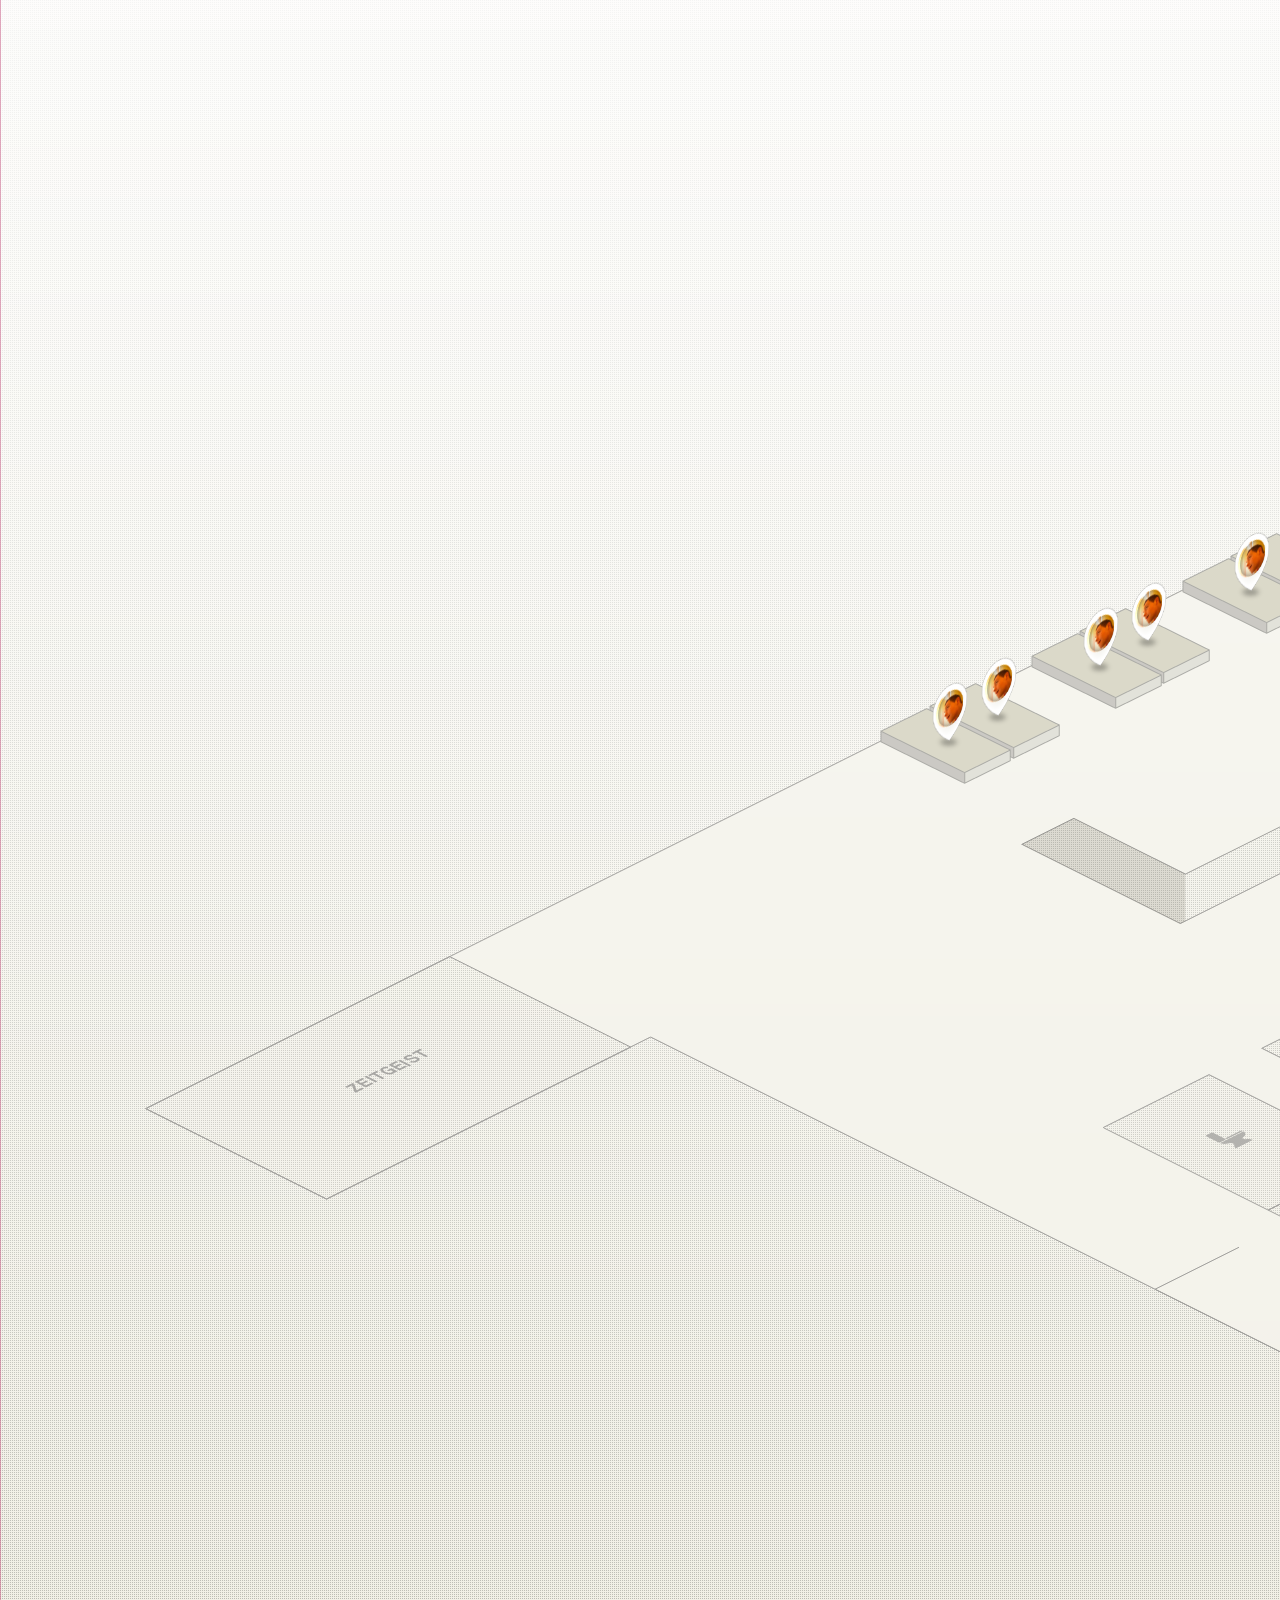
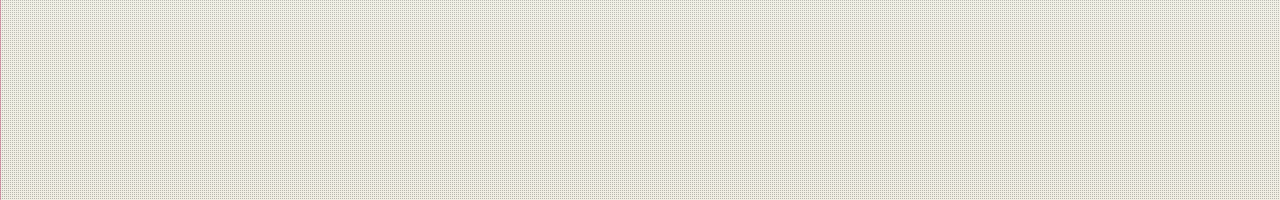
==== commit 1aac1832: "updates" ====
--- a/map.html
+++ b/map.html
@@ -39,7 +39,8 @@
     <div class="employee-popup" data-sprite="images/popup.png">
       <div class="employee-profile">
         <div class="employee-profile-picture">
-          <img src="images/julien.jpg" />
+          <img class="color" src="images/people/Boris-Pique.jpg" />
+          <img class="bw" src="images/people/Boris-Pique.bw.jpg" />
         </div>
         <div class="employee-profile-data">
           <p class="employee-profile-data-name">Julien Phalip</p>
@@ -429,7 +430,7 @@
   </div>
 
 
-  <div class="employee test" style="left:1273px;top:505px;">
+  <div class="employee test" style="left:1273px;top:504px;">
     <div class="employee-desk ns"><div class="active"></div></div>
     <div class="employee-shadow"></div>
     <div class="employee-popup" data-sprite="images/popup.png">
@@ -483,7 +484,7 @@
   </div>
 
 
-  <div class="employee test" style="left:1226px;top:528px;">
+  <div class="employee test" style="left: 1225px;top: 529px;">
     <div class="employee-desk ns"><div class="active"></div></div>
     <div class="employee-shadow"></div>
     <div class="employee-popup" data-sprite="images/popup.png">
@@ -699,7 +700,7 @@
   </div>
 
 
-  <div class="employee test" style="left:972px;top:656px;">
+  <div class="employee test" style="left: 972px;top: 654px;">
     <div class="employee-desk ns"><div class="active"></div></div>
     <div class="employee-shadow"></div>
     <div class="employee-popup" data-sprite="images/popup.png">
--- a/stylesheets/map.css
+++ b/stylesheets/map.css
@@ -168,11 +168,11 @@
     width: 70px;
     height: 196px;
     cursor: pointer;
-    -webkit-transition: all 0.6s ease-in-out;
-    -moz-transition: all 0.6s ease-in-out;
-    -o-transition: all 0.6s ease-in-out;
-    -ms-transition: all 0.6s ease-in-out;
-    transition: all 0.6s ease-in-out;
+    -webkit-transition: all 0.3s ease-in-out;
+    -moz-transition: all 0.3s ease-in-out;
+    -o-transition: all 0.3s ease-in-out;
+    -ms-transition: all 0.3s ease-in-out;
+    transition: all 0.3s ease-in-out;
     transition-delay: 0s;
     -moz-transition-delay: 0s;
     /* Firefox 4 */
@@ -186,11 +186,11 @@
       background: url(../images/popup.png) no-repeat bottom left;
       background-size: 2800px;
       opacity: 0.75;
-      -webkit-transition: all 0.6s ease-in-out;
-      -moz-transition: all 0.6s ease-in-out;
-      -o-transition: all 0.6s ease-in-out;
-      -ms-transition: all 0.6s ease-in-out;
-      transition: all 0.6s ease-in-out;
+      -webkit-transition: all 0.3s ease-in-out;
+      -moz-transition: all 0.3s ease-in-out;
+      -o-transition: all 0.3s ease-in-out;
+      -ms-transition: all 0.3s ease-in-out;
+      transition: all 0.3s ease-in-out;
       transition-delay: 0s;
       -moz-transition-delay: 0s;
       /* Firefox 4 */
@@ -203,15 +203,16 @@
         top: 0;
         left: 0; }
         .map .employee .employee-popup .employee-profile .employee-profile-picture {
+          /*position:relative;*/
           width: 45px;
           height: 45px;
           margin-top: 147px;
           margin-left: 0px;
-          -webkit-transition: all 0.6s ease-in-out;
-          -moz-transition: all 0.6s ease-in-out;
-          -o-transition: all 0.6s ease-in-out;
-          -ms-transition: all 0.6s ease-in-out;
-          transition: all 0.6s ease-in-out;
+          -webkit-transition: all 0.3s ease-in-out;
+          -moz-transition: all 0.3s ease-in-out;
+          -o-transition: all 0.3s ease-in-out;
+          -ms-transition: all 0.3s ease-in-out;
+          transition: all 0.3s ease-in-out;
           transition-delay: 0s;
           -moz-transition-delay: 0s;
           /* Firefox 4 */
@@ -223,6 +224,42 @@
           -webkit-border-radius: 23px;
           border-radius: 23px;
           overflow: hidden; }
+          .map .employee .employee-popup .employee-profile .employee-profile-picture::after {
+            position: absolute;
+            top: 8px;
+            bottom: 0;
+            left: 8px;
+            right: 0;
+            content: "";
+            z-index: 2;
+            pointer-events: none;
+            /* "all" disables mouse access to image */
+            /*background:red;*/
+            -moz-border-radius: 36px;
+            -webkit-border-radius: 36px;
+            border-radius: 36px;
+            -moz-box-shadow: inset 0 0 10px black;
+            -webkit-box-shadow: inset 0 0 10px black;
+            box-shadow: inset 0 0 10px black;
+            opacity: 0.5; }
+          .map .employee .employee-popup .employee-profile .employee-profile-picture img.bw {
+            position: relative;
+            -webkit-transition: all 0.3s ease-in-out;
+            -moz-transition: all 0.3s ease-in-out;
+            -o-transition: all 0.3s ease-in-out;
+            -ms-transition: all 0.3s ease-in-out;
+            transition: all 0.3s ease-in-out;
+            transition-delay: 0s;
+            -moz-transition-delay: 0s;
+            /* Firefox 4 */
+            -webkit-transition-delay: 0s;
+            /* Safari and Chrome */
+            -o-transition-delay: 0s;
+            /* Opera */
+            top: -42px;
+            -moz-border-radius: 36px;
+            -webkit-border-radius: 36px;
+            border-radius: 36px; }
         .map .employee .employee-popup .employee-profile .employee-profile-data {
           opacity: 0;
           position: absolute;
@@ -233,11 +270,11 @@
           left: 20px;
           overflow: hidden;
           white-space: nowrap;
-          -webkit-transition: all 0.3s ease-out;
-          -moz-transition: all 0.3s ease-out;
-          -o-transition: all 0.3s ease-out;
-          -ms-transition: all 0.3s ease-out;
-          transition: all 0.3s ease-out;
+          -webkit-transition: all 0.15s ease-out;
+          -moz-transition: all 0.15s ease-out;
+          -o-transition: all 0.15s ease-out;
+          -ms-transition: all 0.15s ease-out;
+          transition: all 0.15s ease-out;
           transition-delay: 0s;
           -moz-transition-delay: 0s;
           /* Firefox 4 */
@@ -259,11 +296,11 @@
       position: absolute;
       bottom: -13px;
       left: 2px;
-      -webkit-transition: all 0.3s ease-out;
-      -moz-transition: all 0.3s ease-out;
-      -o-transition: all 0.3s ease-out;
-      -ms-transition: all 0.3s ease-out;
-      transition: all 0.3s ease-out;
+      -webkit-transition: all 0.15s ease-out;
+      -moz-transition: all 0.15s ease-out;
+      -o-transition: all 0.15s ease-out;
+      -ms-transition: all 0.15s ease-out;
+      transition: all 0.15s ease-out;
       transition-delay: 0s;
       -moz-transition-delay: 0s;
       /* Firefox 4 */
@@ -284,11 +321,11 @@
           width: 132px;
           height: 76px;
           background: url(../images/desk-ns-active.png) no-repeat center;
-          -webkit-transition: all 0.6s ease-in-out;
-          -moz-transition: all 0.6s ease-in-out;
-          -o-transition: all 0.6s ease-in-out;
-          -ms-transition: all 0.6s ease-in-out;
-          transition: all 0.6s ease-in-out;
+          -webkit-transition: all 0.3s ease-in-out;
+          -moz-transition: all 0.3s ease-in-out;
+          -o-transition: all 0.3s ease-in-out;
+          -ms-transition: all 0.3s ease-in-out;
+          transition: all 0.3s ease-in-out;
           transition-delay: 0s;
           -moz-transition-delay: 0s;
           /* Firefox 4 */
@@ -306,11 +343,11 @@
           height: 76px;
           background: url(../images/desk-ew-active.png) no-repeat center;
           opacity: 0;
-          -webkit-transition: all 0.6s ease-in-out;
-          -moz-transition: all 0.6s ease-in-out;
-          -o-transition: all 0.6s ease-in-out;
-          -ms-transition: all 0.6s ease-in-out;
-          transition: all 0.6s ease-in-out;
+          -webkit-transition: all 0.3s ease-in-out;
+          -moz-transition: all 0.3s ease-in-out;
+          -o-transition: all 0.3s ease-in-out;
+          -ms-transition: all 0.3s ease-in-out;
+          transition: all 0.3s ease-in-out;
           transition-delay: 0s;
           -moz-transition-delay: 0s;
           /* Firefox 4 */
@@ -328,8 +365,8 @@
       width: 220px;
       background-size: 4400px;
       opacity: 1;
-      -webkit-animation-delay: .6s;
-      -webkit-animation-duration: .2s;
+      -webkit-animation-delay: .3s;
+      -webkit-animation-duration: .15s;
       -webkit-animation-timing-function: step-start;
       -webkit-animation-name: animate-forward;
       -webkit-animation-fill-mode: forwards; }
@@ -341,25 +378,41 @@
       -moz-border-radius: 36px;
       -webkit-border-radius: 36px;
       border-radius: 36px; }
+      .map .employee:hover .employee-profile .employee-profile-picture img.bw {
+        opacity: 0;
+        top: -72px; }
     .map .employee:hover .employee-profile .employee-profile-data {
       opacity: 1;
       width: 300px;
-      -webkit-transition: all 0.6s ease-in-out;
-      -moz-transition: all 0.6s ease-in-out;
-      -o-transition: all 0.6s ease-in-out;
-      -ms-transition: all 0.6s ease-in-out;
-      transition: all 0.6s ease-in-out;
-      transition-delay: 0.4s;
-      -moz-transition-delay: 0.4s;
+      -webkit-transition: all 0.3s ease-in-out;
+      -moz-transition: all 0.3s ease-in-out;
+      -o-transition: all 0.3s ease-in-out;
+      -ms-transition: all 0.3s ease-in-out;
+      transition: all 0.3s ease-in-out;
+      transition-delay: 0.2s;
+      -moz-transition-delay: 0.2s;
       /* Firefox 4 */
-      -webkit-transition-delay: 0.4s;
+      -webkit-transition-delay: 0.2s;
       /* Safari and Chrome */
-      -o-transition-delay: 0.4s;
+      -o-transition-delay: 0.2s;
       /* Opera */ }
     .map .employee:hover .employee-shadow {
-      background-size: 40px;
       bottom: -15px;
-      opacity: 0.3; }
+      opacity: 0;
+      background-size: 27px;
+      margin-left: 10px;
+      -webkit-transition: all 0.15s ease-in-out;
+      -moz-transition: all 0.15s ease-in-out;
+      -o-transition: all 0.15s ease-in-out;
+      -ms-transition: all 0.15s ease-in-out;
+      transition: all 0.15s ease-in-out;
+      transition-delay: 0s;
+      -moz-transition-delay: 0s;
+      /* Firefox 4 */
+      -webkit-transition-delay: 0s;
+      /* Safari and Chrome */
+      -o-transition-delay: 0s;
+      /* Opera */ }
   .map .employee.test {
     width: 60px;
     height: 65px;
@@ -370,7 +423,7 @@
       position: absolute;
       width: 60px;
       height: 65px;
-      background: url(../images/popup-flat.png) no-repeat bottom left;
+      background: url(../images/popup-outline.png) no-repeat bottom left;
       background-size: 6014px;
       opacity: 1;
       -webkit-transform: rotateY(52deg) rotateX(-20deg) rotateZ(-22deg);
@@ -379,11 +432,11 @@
       -ms-transform: rotateY(52deg) rotateX(-20deg) rotateZ(-22deg);
       transform: rotateY(52deg) rotateX(-20deg) rotateZ(-22deg); }
       .map .employee.test .employee-popup .employee-profile {
-        -webkit-transition: all 0.6s ease-in-out;
-        -moz-transition: all 0.6s ease-in-out;
-        -o-transition: all 0.6s ease-in-out;
-        -ms-transition: all 0.6s ease-in-out;
-        transition: all 0.6s ease-in-out;
+        -webkit-transition: all 0.3s ease-in-out;
+        -moz-transition: all 0.3s ease-in-out;
+        -o-transition: all 0.3s ease-in-out;
+        -ms-transition: all 0.3s ease-in-out;
+        transition: all 0.3s ease-in-out;
         transition-delay: 0s;
         -moz-transition-delay: 0s;
         /* Firefox 4 */
@@ -395,24 +448,24 @@
           width: 40px;
           height: 40px;
           margin-top: 7px;
-          margin-left: 6px; }
+          margin-left: 5px; }
         .map .employee.test .employee-popup .employee-profile .employee-profile-data {
           top: 0px;
           padding: 14px 10px 6px 65px; }
           .map .employee.test .employee-popup .employee-profile .employee-profile-data p {
             line-height: 0px; }
     .map .employee.test .employee-shadow {
-      -webkit-transition: all 0.4s ease-in-out;
-      -moz-transition: all 0.4s ease-in-out;
-      -o-transition: all 0.4s ease-in-out;
-      -ms-transition: all 0.4s ease-in-out;
-      transition: all 0.4s ease-in-out;
-      transition-delay: 0.2s;
-      -moz-transition-delay: 0.2s;
+      -webkit-transition: all 0.2s ease-in-out;
+      -moz-transition: all 0.2s ease-in-out;
+      -o-transition: all 0.2s ease-in-out;
+      -ms-transition: all 0.2s ease-in-out;
+      transition: all 0.2s ease-in-out;
+      transition-delay: 0.15s;
+      -moz-transition-delay: 0.15s;
       /* Firefox 4 */
-      -webkit-transition-delay: 0.2s;
+      -webkit-transition-delay: 0.15s;
       /* Safari and Chrome */
-      -o-transition-delay: 0.2s;
+      -o-transition-delay: 0.15s;
       /* Opera */
       left: 5px;
       bottom: -11px; }
@@ -429,7 +482,7 @@
       width: 315px;
       height: 102px;
       background-size: 9450px;
-      top: -60px;
+      top: -40px;
       left: -10px;
       -webkit-animation-name: animate-forward-new; }
       .map .employee.test:hover .employee-popup .employee-profile, .map .employee.test.active .employee-popup .employee-profile {
@@ -441,20 +494,5 @@
         .map .employee.test:hover .employee-popup .employee-profile .employee-profile-picture, .map .employee.test.active .employee-popup .employee-profile .employee-profile-picture {
           width: 64px;
           height: 64px;
+          margin-left: 8px;
           margin-top: 8px; }
-    .map .employee.test:hover .employee-shadow, .map .employee.test.active .employee-shadow {
-      opacity: 0;
-      background-size: 27px;
-      margin-left: 10px;
-      -webkit-transition: all 0.4s ease-in-out;
-      -moz-transition: all 0.4s ease-in-out;
-      -o-transition: all 0.4s ease-in-out;
-      -ms-transition: all 0.4s ease-in-out;
-      transition: all 0.4s ease-in-out;
-      transition-delay: 0s;
-      -moz-transition-delay: 0s;
-      /* Firefox 4 */
-      -webkit-transition-delay: 0s;
-      /* Safari and Chrome */
-      -o-transition-delay: 0s;
-      /* Opera */ }
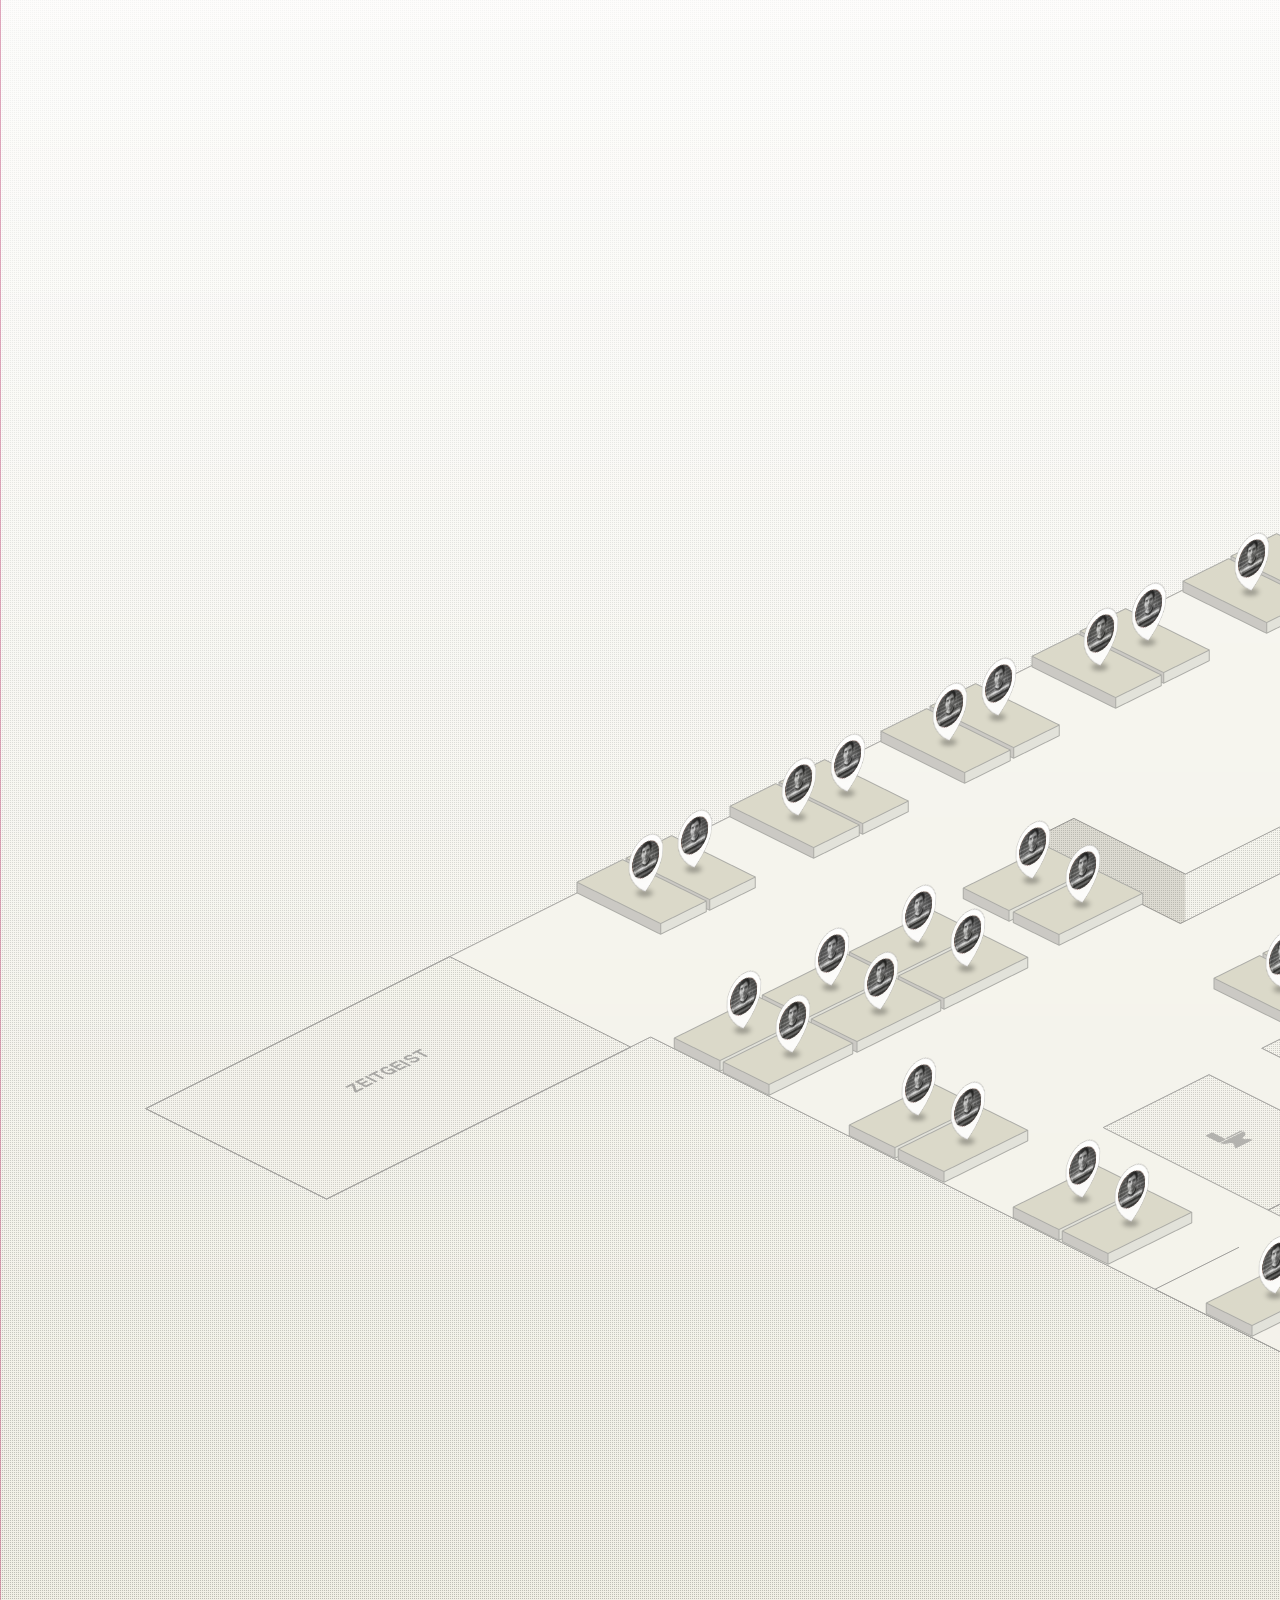
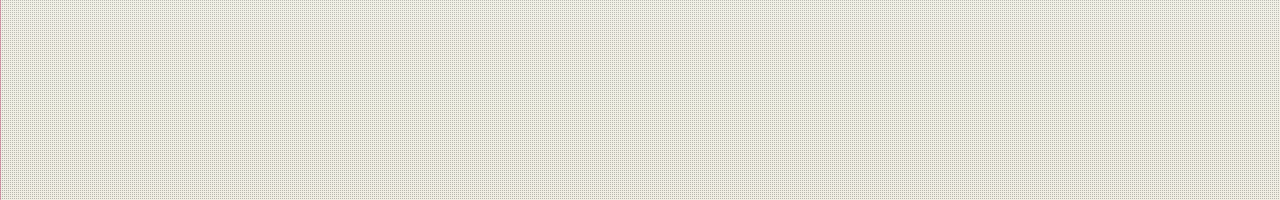
==== commit 0e5cdded: "refactor CSS" ====
--- a/map.html
+++ b/map.html
@@ -11,24 +11,21 @@
   <!-- Set the viewport width to device width for mobile -->
   <meta name="viewport" content="width=device-width" />
 
-  <title>Welcome to Foundation</title>
+  <title>Studio Map</title>
 
   <!-- Included CSS Files -->
   <link rel="stylesheet" href="stylesheets/foundation.css">
   <link rel="stylesheet" href="stylesheets/app.css">
   <link rel="stylesheet" href="stylesheets/map.css">
 
-  <!--[if lt IE 9]>
-    <link rel="stylesheet" href="stylesheets/ie.css">
-  <![endif]-->
-
-  <script src="js/modernizr.foundation.js"></script>
 
   <!-- IE Fix for HTML5 Tags -->
   <!--[if lt IE 9]>
     <script src="http://html5shiv.googlecode.com/svn/trunk/html5.js"></script>
   <![endif]-->
 
+<meta name="viewport" content="width=device-width; initial-scale=1.0; maximum-scale=2.0; user-scalable=1"/>
+
 </head>
 <body>
 
@@ -43,9 +40,9 @@
           <img class="bw" src="images/people/Boris-Pique.bw.jpg" />
         </div>
         <div class="employee-profile-data">
-          <p class="employee-profile-data-name">Julien Phalip</p>
-          <p class="employee-profile-data-title">Associate Technical Director</p>
-          <p class="employee-profile-data-team">Team Green</p>
+          <p class="employee-profile-data-name">Boris Pique</p>
+          <p class="employee-profile-data-title">Associate Technical Director</p>
+          <p class="employee-profile-data-team">Team Red</p>
         </div>
       </div>
     </div>
@@ -58,12 +55,13 @@
     <div class="employee-popup" data-sprite="images/popup.png">
       <div class="employee-profile">
         <div class="employee-profile-picture">
-          <img src="images/julien.jpg" />
-        </div>
-        <div class="employee-profile-data">
-          <p class="employee-profile-data-name">Julien Phalip</p>
-          <p class="employee-profile-data-title">Associate Technical Director</p>
-          <p class="employee-profile-data-team">Team Green</p>
+          <img class="color" src="images/people/Boris-Pique.jpg" />
+          <img class="bw" src="images/people/Boris-Pique.bw.jpg" />
+        </div>
+        <div class="employee-profile-data">
+          <p class="employee-profile-data-name">Boris Pique</p>
+          <p class="employee-profile-data-title">Associate Technical Director</p>
+          <p class="employee-profile-data-team">Team Red</p>
         </div>
       </div>
     </div>
@@ -76,12 +74,13 @@
     <div class="employee-popup" data-sprite="images/popup.png">
       <div class="employee-profile">
         <div class="employee-profile-picture">
-          <img src="images/julien.jpg" />
-        </div>
-        <div class="employee-profile-data">
-          <p class="employee-profile-data-name">Julien Phalip</p>
-          <p class="employee-profile-data-title">Associate Technical Director</p>
-          <p class="employee-profile-data-team">Team Green</p>
+          <img class="color" src="images/people/Boris-Pique.jpg" />
+          <img class="bw" src="images/people/Boris-Pique.bw.jpg" />
+        </div>
+        <div class="employee-profile-data">
+          <p class="employee-profile-data-name">Boris Pique</p>
+          <p class="employee-profile-data-title">Associate Technical Director</p>
+          <p class="employee-profile-data-team">Team Red</p>
         </div>
       </div>
     </div>
@@ -94,12 +93,13 @@
     <div class="employee-popup" data-sprite="images/popup.png">
       <div class="employee-profile">
         <div class="employee-profile-picture">
-          <img src="images/julien.jpg" />
-        </div>
-        <div class="employee-profile-data">
-          <p class="employee-profile-data-name">Julien Phalip</p>
-          <p class="employee-profile-data-title">Associate Technical Director</p>
-          <p class="employee-profile-data-team">Team Green</p>
+          <img class="color" src="images/people/Boris-Pique.jpg" />
+          <img class="bw" src="images/people/Boris-Pique.bw.jpg" />
+        </div>
+        <div class="employee-profile-data">
+          <p class="employee-profile-data-name">Boris Pique</p>
+          <p class="employee-profile-data-title">Associate Technical Director</p>
+          <p class="employee-profile-data-team">Team Red</p>
         </div>
       </div>
     </div>
@@ -112,12 +112,13 @@
     <div class="employee-popup" data-sprite="images/popup.png">
       <div class="employee-profile">
         <div class="employee-profile-picture">
-          <img src="images/julien.jpg" />
-        </div>
-        <div class="employee-profile-data">
-          <p class="employee-profile-data-name">Julien Phalip</p>
-          <p class="employee-profile-data-title">Associate Technical Director</p>
-          <p class="employee-profile-data-team">Team Green</p>
+          <img class="color" src="images/people/Boris-Pique.jpg" />
+          <img class="bw" src="images/people/Boris-Pique.bw.jpg" />
+        </div>
+        <div class="employee-profile-data">
+          <p class="employee-profile-data-name">Boris Pique</p>
+          <p class="employee-profile-data-title">Associate Technical Director</p>
+          <p class="employee-profile-data-team">Team Red</p>
         </div>
       </div>
     </div>
@@ -130,12 +131,13 @@
     <div class="employee-popup" data-sprite="images/popup.png">
       <div class="employee-profile">
         <div class="employee-profile-picture">
-          <img src="images/julien.jpg" />
-        </div>
-        <div class="employee-profile-data">
-          <p class="employee-profile-data-name">Julien Phalip</p>
-          <p class="employee-profile-data-title">Associate Technical Director</p>
-          <p class="employee-profile-data-team">Team Green</p>
+          <img class="color" src="images/people/Boris-Pique.jpg" />
+          <img class="bw" src="images/people/Boris-Pique.bw.jpg" />
+        </div>
+        <div class="employee-profile-data">
+          <p class="employee-profile-data-name">Boris Pique</p>
+          <p class="employee-profile-data-title">Associate Technical Director</p>
+          <p class="employee-profile-data-team">Team Red</p>
         </div>
       </div>
     </div>
@@ -148,12 +150,13 @@
     <div class="employee-popup" data-sprite="images/popup.png">
       <div class="employee-profile">
         <div class="employee-profile-picture">
-          <img src="images/julien.jpg" />
-        </div>
-        <div class="employee-profile-data">
-          <p class="employee-profile-data-name">Julien Phalip</p>
-          <p class="employee-profile-data-title">Associate Technical Director</p>
-          <p class="employee-profile-data-team">Team Green</p>
+          <img class="color" src="images/people/Boris-Pique.jpg" />
+          <img class="bw" src="images/people/Boris-Pique.bw.jpg" />
+        </div>
+        <div class="employee-profile-data">
+          <p class="employee-profile-data-name">Boris Pique</p>
+          <p class="employee-profile-data-title">Associate Technical Director</p>
+          <p class="employee-profile-data-team">Team Red</p>
         </div>
       </div>
     </div>
@@ -166,12 +169,13 @@
     <div class="employee-popup" data-sprite="images/popup.png">
       <div class="employee-profile">
         <div class="employee-profile-picture">
-          <img src="images/julien.jpg" />
-        </div>
-        <div class="employee-profile-data">
-          <p class="employee-profile-data-name">Julien Phalip</p>
-          <p class="employee-profile-data-title">Associate Technical Director</p>
-          <p class="employee-profile-data-team">Team Green</p>
+          <img class="color" src="images/people/Boris-Pique.jpg" />
+          <img class="bw" src="images/people/Boris-Pique.bw.jpg" />
+        </div>
+        <div class="employee-profile-data">
+          <p class="employee-profile-data-name">Boris Pique</p>
+          <p class="employee-profile-data-title">Associate Technical Director</p>
+          <p class="employee-profile-data-team">Team Red</p>
         </div>
       </div>
     </div>
@@ -184,12 +188,13 @@
     <div class="employee-popup" data-sprite="images/popup.png">
       <div class="employee-profile">
         <div class="employee-profile-picture">
-          <img src="images/julien.jpg" />
-        </div>
-        <div class="employee-profile-data">
-          <p class="employee-profile-data-name">Julien Phalip</p>
-          <p class="employee-profile-data-title">Associate Technical Director</p>
-          <p class="employee-profile-data-team">Team Green</p>
+          <img class="color" src="images/people/Boris-Pique.jpg" />
+          <img class="bw" src="images/people/Boris-Pique.bw.jpg" />
+        </div>
+        <div class="employee-profile-data">
+          <p class="employee-profile-data-name">Boris Pique</p>
+          <p class="employee-profile-data-title">Associate Technical Director</p>
+          <p class="employee-profile-data-team">Team Red</p>
         </div>
       </div>
     </div>
@@ -202,12 +207,13 @@
     <div class="employee-popup" data-sprite="images/popup.png">
       <div class="employee-profile">
         <div class="employee-profile-picture">
-          <img src="images/julien.jpg" />
-        </div>
-        <div class="employee-profile-data">
-          <p class="employee-profile-data-name">Julien Phalip</p>
-          <p class="employee-profile-data-title">Associate Technical Director</p>
-          <p class="employee-profile-data-team">Team Green</p>
+          <img class="color" src="images/people/Boris-Pique.jpg" />
+          <img class="bw" src="images/people/Boris-Pique.bw.jpg" />
+        </div>
+        <div class="employee-profile-data">
+          <p class="employee-profile-data-name">Boris Pique</p>
+          <p class="employee-profile-data-title">Associate Technical Director</p>
+          <p class="employee-profile-data-team">Team Red</p>
         </div>
       </div>
     </div>
@@ -220,12 +226,13 @@
     <div class="employee-popup" data-sprite="images/popup.png">
       <div class="employee-profile">
         <div class="employee-profile-picture">
-          <img src="images/julien.jpg" />
-        </div>
-        <div class="employee-profile-data">
-          <p class="employee-profile-data-name">Julien Phalip</p>
-          <p class="employee-profile-data-title">Associate Technical Director</p>
-          <p class="employee-profile-data-team">Team Green</p>
+          <img class="color" src="images/people/Boris-Pique.jpg" />
+          <img class="bw" src="images/people/Boris-Pique.bw.jpg" />
+        </div>
+        <div class="employee-profile-data">
+          <p class="employee-profile-data-name">Boris Pique</p>
+          <p class="employee-profile-data-title">Associate Technical Director</p>
+          <p class="employee-profile-data-team">Team Red</p>
         </div>
       </div>
     </div>
@@ -238,12 +245,13 @@
     <div class="employee-popup" data-sprite="images/popup.png">
       <div class="employee-profile">
         <div class="employee-profile-picture">
-          <img src="images/julien.jpg" />
-        </div>
-        <div class="employee-profile-data">
-          <p class="employee-profile-data-name">Julien Phalip</p>
-          <p class="employee-profile-data-title">Associate Technical Director</p>
-          <p class="employee-profile-data-team">Team Green</p>
+          <img class="color" src="images/people/Boris-Pique.jpg" />
+          <img class="bw" src="images/people/Boris-Pique.bw.jpg" />
+        </div>
+        <div class="employee-profile-data">
+          <p class="employee-profile-data-name">Boris Pique</p>
+          <p class="employee-profile-data-title">Associate Technical Director</p>
+          <p class="employee-profile-data-team">Team Red</p>
         </div>
       </div>
     </div>
@@ -256,12 +264,13 @@
     <div class="employee-popup" data-sprite="images/popup.png">
       <div class="employee-profile">
         <div class="employee-profile-picture">
-          <img src="images/julien.jpg" />
-        </div>
-        <div class="employee-profile-data">
-          <p class="employee-profile-data-name">Julien Phalip</p>
-          <p class="employee-profile-data-title">Associate Technical Director</p>
-          <p class="employee-profile-data-team">Team Green</p>
+          <img class="color" src="images/people/Boris-Pique.jpg" />
+          <img class="bw" src="images/people/Boris-Pique.bw.jpg" />
+        </div>
+        <div class="employee-profile-data">
+          <p class="employee-profile-data-name">Boris Pique</p>
+          <p class="employee-profile-data-title">Associate Technical Director</p>
+          <p class="employee-profile-data-team">Team Red</p>
         </div>
       </div>
     </div>
@@ -274,12 +283,13 @@
     <div class="employee-popup" data-sprite="images/popup.png">
       <div class="employee-profile">
         <div class="employee-profile-picture">
-          <img src="images/julien.jpg" />
-        </div>
-        <div class="employee-profile-data">
-          <p class="employee-profile-data-name">Julien Phalip</p>
-          <p class="employee-profile-data-title">Associate Technical Director</p>
-          <p class="employee-profile-data-team">Team Green</p>
+          <img class="color" src="images/people/Boris-Pique.jpg" />
+          <img class="bw" src="images/people/Boris-Pique.bw.jpg" />
+        </div>
+        <div class="employee-profile-data">
+          <p class="employee-profile-data-name">Boris Pique</p>
+          <p class="employee-profile-data-title">Associate Technical Director</p>
+          <p class="employee-profile-data-team">Team Red</p>
         </div>
       </div>
     </div>
@@ -292,12 +302,13 @@
     <div class="employee-popup" data-sprite="images/popup.png">
       <div class="employee-profile">
         <div class="employee-profile-picture">
-          <img src="images/julien.jpg" />
-        </div>
-        <div class="employee-profile-data">
-          <p class="employee-profile-data-name">Julien Phalip</p>
-          <p class="employee-profile-data-title">Associate Technical Director</p>
-          <p class="employee-profile-data-team">Team Green</p>
+          <img class="color" src="images/people/Boris-Pique.jpg" />
+          <img class="bw" src="images/people/Boris-Pique.bw.jpg" />
+        </div>
+        <div class="employee-profile-data">
+          <p class="employee-profile-data-name">Boris Pique</p>
+          <p class="employee-profile-data-title">Associate Technical Director</p>
+          <p class="employee-profile-data-team">Team Red</p>
         </div>
       </div>
     </div>
@@ -310,12 +321,13 @@
     <div class="employee-popup" data-sprite="images/popup.png">
       <div class="employee-profile">
         <div class="employee-profile-picture">
-          <img src="images/julien.jpg" />
-        </div>
-        <div class="employee-profile-data">
-          <p class="employee-profile-data-name">Julien Phalip</p>
-          <p class="employee-profile-data-title">Associate Technical Director</p>
-          <p class="employee-profile-data-team">Team Green</p>
+          <img class="color" src="images/people/Boris-Pique.jpg" />
+          <img class="bw" src="images/people/Boris-Pique.bw.jpg" />
+        </div>
+        <div class="employee-profile-data">
+          <p class="employee-profile-data-name">Boris Pique</p>
+          <p class="employee-profile-data-title">Associate Technical Director</p>
+          <p class="employee-profile-data-team">Team Red</p>
         </div>
       </div>
     </div>
@@ -328,12 +340,13 @@
     <div class="employee-popup" data-sprite="images/popup.png">
       <div class="employee-profile">
         <div class="employee-profile-picture">
-          <img src="images/julien.jpg" />
-        </div>
-        <div class="employee-profile-data">
-          <p class="employee-profile-data-name">Julien Phalip</p>
-          <p class="employee-profile-data-title">Associate Technical Director</p>
-          <p class="employee-profile-data-team">Team Green</p>
+          <img class="color" src="images/people/Boris-Pique.jpg" />
+          <img class="bw" src="images/people/Boris-Pique.bw.jpg" />
+        </div>
+        <div class="employee-profile-data">
+          <p class="employee-profile-data-name">Boris Pique</p>
+          <p class="employee-profile-data-title">Associate Technical Director</p>
+          <p class="employee-profile-data-team">Team Red</p>
         </div>
       </div>
     </div>
@@ -346,12 +359,13 @@
     <div class="employee-popup" data-sprite="images/popup.png">
       <div class="employee-profile">
         <div class="employee-profile-picture">
-          <img src="images/julien.jpg" />
-        </div>
-        <div class="employee-profile-data">
-          <p class="employee-profile-data-name">Julien Phalip</p>
-          <p class="employee-profile-data-title">Associate Technical Director</p>
-          <p class="employee-profile-data-team">Team Green</p>
+          <img class="color" src="images/people/Boris-Pique.jpg" />
+          <img class="bw" src="images/people/Boris-Pique.bw.jpg" />
+        </div>
+        <div class="employee-profile-data">
+          <p class="employee-profile-data-name">Boris Pique</p>
+          <p class="employee-profile-data-title">Associate Technical Director</p>
+          <p class="employee-profile-data-team">Team Red</p>
         </div>
       </div>
     </div>
@@ -364,12 +378,13 @@
     <div class="employee-popup" data-sprite="images/popup.png">
       <div class="employee-profile">
         <div class="employee-profile-picture">
-          <img src="images/julien.jpg" />
-        </div>
-        <div class="employee-profile-data">
-          <p class="employee-profile-data-name">Julien Phalip</p>
-          <p class="employee-profile-data-title">Associate Technical Director</p>
-          <p class="employee-profile-data-team">Team Green</p>
+          <img class="color" src="images/people/Boris-Pique.jpg" />
+          <img class="bw" src="images/people/Boris-Pique.bw.jpg" />
+        </div>
+        <div class="employee-profile-data">
+          <p class="employee-profile-data-name">Boris Pique</p>
+          <p class="employee-profile-data-title">Associate Technical Director</p>
+          <p class="employee-profile-data-team">Team Red</p>
         </div>
       </div>
     </div>
@@ -382,12 +397,13 @@
     <div class="employee-popup" data-sprite="images/popup.png">
       <div class="employee-profile">
         <div class="employee-profile-picture">
-          <img src="images/julien.jpg" />
-        </div>
-        <div class="employee-profile-data">
-          <p class="employee-profile-data-name">Julien Phalip</p>
-          <p class="employee-profile-data-title">Associate Technical Director</p>
-          <p class="employee-profile-data-team">Team Green</p>
+          <img class="color" src="images/people/Boris-Pique.jpg" />
+          <img class="bw" src="images/people/Boris-Pique.bw.jpg" />
+        </div>
+        <div class="employee-profile-data">
+          <p class="employee-profile-data-name">Boris Pique</p>
+          <p class="employee-profile-data-title">Associate Technical Director</p>
+          <p class="employee-profile-data-team">Team Red</p>
         </div>
       </div>
     </div>
@@ -400,12 +416,13 @@
     <div class="employee-popup" data-sprite="images/popup.png">
       <div class="employee-profile">
         <div class="employee-profile-picture">
-          <img src="images/julien.jpg" />
-        </div>
-        <div class="employee-profile-data">
-          <p class="employee-profile-data-name">Julien Phalip</p>
-          <p class="employee-profile-data-title">Associate Technical Director</p>
-          <p class="employee-profile-data-team">Team Green</p>
+          <img class="color" src="images/people/Boris-Pique.jpg" />
+          <img class="bw" src="images/people/Boris-Pique.bw.jpg" />
+        </div>
+        <div class="employee-profile-data">
+          <p class="employee-profile-data-name">Boris Pique</p>
+          <p class="employee-profile-data-title">Associate Technical Director</p>
+          <p class="employee-profile-data-team">Team Red</p>
         </div>
       </div>
     </div>
@@ -418,12 +435,13 @@
     <div class="employee-popup" data-sprite="images/popup.png">
       <div class="employee-profile">
         <div class="employee-profile-picture">
-          <img src="images/julien.jpg" />
-        </div>
-        <div class="employee-profile-data">
-          <p class="employee-profile-data-name">Julien Phalip</p>
-          <p class="employee-profile-data-title">Associate Technical Director</p>
-          <p class="employee-profile-data-team">Team Green</p>
+          <img class="color" src="images/people/Boris-Pique.jpg" />
+          <img class="bw" src="images/people/Boris-Pique.bw.jpg" />
+        </div>
+        <div class="employee-profile-data">
+          <p class="employee-profile-data-name">Boris Pique</p>
+          <p class="employee-profile-data-title">Associate Technical Director</p>
+          <p class="employee-profile-data-team">Team Red</p>
         </div>
       </div>
     </div>
@@ -436,12 +454,13 @@
     <div class="employee-popup" data-sprite="images/popup.png">
       <div class="employee-profile">
         <div class="employee-profile-picture">
-          <img src="images/julien.jpg" />
-        </div>
-        <div class="employee-profile-data">
-          <p class="employee-profile-data-name">Julien Phalip</p>
-          <p class="employee-profile-data-title">Associate Technical Director</p>
-          <p class="employee-profile-data-team">Team Green</p>
+          <img class="color" src="images/people/Boris-Pique.jpg" />
+          <img class="bw" src="images/people/Boris-Pique.bw.jpg" />
+        </div>
+        <div class="employee-profile-data">
+          <p class="employee-profile-data-name">Boris Pique</p>
+          <p class="employee-profile-data-title">Associate Technical Director</p>
+          <p class="employee-profile-data-team">Team Red</p>
         </div>
       </div>
     </div>
@@ -454,12 +473,13 @@
     <div class="employee-popup" data-sprite="images/popup.png">
       <div class="employee-profile">
         <div class="employee-profile-picture">
-          <img src="images/julien.jpg" />
-        </div>
-        <div class="employee-profile-data">
-          <p class="employee-profile-data-name">Julien Phalip</p>
-          <p class="employee-profile-data-title">Associate Technical Director</p>
-          <p class="employee-profile-data-team">Team Green</p>
+          <img class="color" src="images/people/Boris-Pique.jpg" />
+          <img class="bw" src="images/people/Boris-Pique.bw.jpg" />
+        </div>
+        <div class="employee-profile-data">
+          <p class="employee-profile-data-name">Boris Pique</p>
+          <p class="employee-profile-data-title">Associate Technical Director</p>
+          <p class="employee-profile-data-team">Team Red</p>
         </div>
       </div>
     </div>
@@ -472,12 +492,13 @@
     <div class="employee-popup" data-sprite="images/popup.png">
       <div class="employee-profile">
         <div class="employee-profile-picture">
-          <img src="images/julien.jpg" />
-        </div>
-        <div class="employee-profile-data">
-          <p class="employee-profile-data-name">Julien Phalip</p>
-          <p class="employee-profile-data-title">Associate Technical Director</p>
-          <p class="employee-profile-data-team">Team Green</p>
+          <img class="color" src="images/people/Boris-Pique.jpg" />
+          <img class="bw" src="images/people/Boris-Pique.bw.jpg" />
+        </div>
+        <div class="employee-profile-data">
+          <p class="employee-profile-data-name">Boris Pique</p>
+          <p class="employee-profile-data-title">Associate Technical Director</p>
+          <p class="employee-profile-data-team">Team Red</p>
         </div>
       </div>
     </div>
@@ -490,12 +511,13 @@
     <div class="employee-popup" data-sprite="images/popup.png">
       <div class="employee-profile">
         <div class="employee-profile-picture">
-          <img src="images/julien.jpg" />
-        </div>
-        <div class="employee-profile-data">
-          <p class="employee-profile-data-name">Julien Phalip</p>
-          <p class="employee-profile-data-title">Associate Technical Director</p>
-          <p class="employee-profile-data-team">Team Green</p>
+          <img class="color" src="images/people/Boris-Pique.jpg" />
+          <img class="bw" src="images/people/Boris-Pique.bw.jpg" />
+        </div>
+        <div class="employee-profile-data">
+          <p class="employee-profile-data-name">Boris Pique</p>
+          <p class="employee-profile-data-title">Associate Technical Director</p>
+          <p class="employee-profile-data-team">Team Red</p>
         </div>
       </div>
     </div>
@@ -508,12 +530,13 @@
     <div class="employee-popup" data-sprite="images/popup.png">
       <div class="employee-profile">
         <div class="employee-profile-picture">
-          <img src="images/julien.jpg" />
-        </div>
-        <div class="employee-profile-data">
-          <p class="employee-profile-data-name">Julien Phalip</p>
-          <p class="employee-profile-data-title">Associate Technical Director</p>
-          <p class="employee-profile-data-team">Team Green</p>
+          <img class="color" src="images/people/Boris-Pique.jpg" />
+          <img class="bw" src="images/people/Boris-Pique.bw.jpg" />
+        </div>
+        <div class="employee-profile-data">
+          <p class="employee-profile-data-name">Boris Pique</p>
+          <p class="employee-profile-data-title">Associate Technical Director</p>
+          <p class="employee-profile-data-team">Team Red</p>
         </div>
       </div>
     </div>
@@ -526,12 +549,13 @@
     <div class="employee-popup" data-sprite="images/popup.png">
       <div class="employee-profile">
         <div class="employee-profile-picture">
-          <img src="images/julien.jpg" />
-        </div>
-        <div class="employee-profile-data">
-          <p class="employee-profile-data-name">Julien Phalip</p>
-          <p class="employee-profile-data-title">Associate Technical Director</p>
-          <p class="employee-profile-data-team">Team Green</p>
+          <img class="color" src="images/people/Boris-Pique.jpg" />
+          <img class="bw" src="images/people/Boris-Pique.bw.jpg" />
+        </div>
+        <div class="employee-profile-data">
+          <p class="employee-profile-data-name">Boris Pique</p>
+          <p class="employee-profile-data-title">Associate Technical Director</p>
+          <p class="employee-profile-data-team">Team Red</p>
         </div>
       </div>
     </div>
@@ -544,12 +568,13 @@
     <div class="employee-popup" data-sprite="images/popup.png">
       <div class="employee-profile">
         <div class="employee-profile-picture">
-          <img src="images/julien.jpg" />
-        </div>
-        <div class="employee-profile-data">
-          <p class="employee-profile-data-name">Julien Phalip</p>
-          <p class="employee-profile-data-title">Associate Technical Director</p>
-          <p class="employee-profile-data-team">Team Green</p>
+          <img class="color" src="images/people/Boris-Pique.jpg" />
+          <img class="bw" src="images/people/Boris-Pique.bw.jpg" />
+        </div>
+        <div class="employee-profile-data">
+          <p class="employee-profile-data-name">Boris Pique</p>
+          <p class="employee-profile-data-title">Associate Technical Director</p>
+          <p class="employee-profile-data-team">Team Red</p>
         </div>
       </div>
     </div>
@@ -562,12 +587,13 @@
     <div class="employee-popup" data-sprite="images/popup.png">
       <div class="employee-profile">
         <div class="employee-profile-picture">
-          <img src="images/julien.jpg" />
-        </div>
-        <div class="employee-profile-data">
-          <p class="employee-profile-data-name">Julien Phalip</p>
-          <p class="employee-profile-data-title">Associate Technical Director</p>
-          <p class="employee-profile-data-team">Team Green</p>
+          <img class="color" src="images/people/Boris-Pique.jpg" />
+          <img class="bw" src="images/people/Boris-Pique.bw.jpg" />
+        </div>
+        <div class="employee-profile-data">
+          <p class="employee-profile-data-name">Boris Pique</p>
+          <p class="employee-profile-data-title">Associate Technical Director</p>
+          <p class="employee-profile-data-team">Team Red</p>
         </div>
       </div>
     </div>
@@ -580,12 +606,13 @@
     <div class="employee-popup" data-sprite="images/popup.png">
       <div class="employee-profile">
         <div class="employee-profile-picture">
-          <img src="images/julien.jpg" />
-        </div>
-        <div class="employee-profile-data">
-          <p class="employee-profile-data-name">Julien Phalip</p>
-          <p class="employee-profile-data-title">Associate Technical Director</p>
-          <p class="employee-profile-data-team">Team Green</p>
+          <img class="color" src="images/people/Boris-Pique.jpg" />
+          <img class="bw" src="images/people/Boris-Pique.bw.jpg" />
+        </div>
+        <div class="employee-profile-data">
+          <p class="employee-profile-data-name">Boris Pique</p>
+          <p class="employee-profile-data-title">Associate Technical Director</p>
+          <p class="employee-profile-data-team">Team Red</p>
         </div>
       </div>
     </div>
@@ -598,12 +625,13 @@
     <div class="employee-popup" data-sprite="images/popup.png">
       <div class="employee-profile">
         <div class="employee-profile-picture">
-          <img src="images/julien.jpg" />
-        </div>
-        <div class="employee-profile-data">
-          <p class="employee-profile-data-name">Julien Phalip</p>
-          <p class="employee-profile-data-title">Associate Technical Director</p>
-          <p class="employee-profile-data-team">Team Green</p>
+          <img class="color" src="images/people/Boris-Pique.jpg" />
+          <img class="bw" src="images/people/Boris-Pique.bw.jpg" />
+        </div>
+        <div class="employee-profile-data">
+          <p class="employee-profile-data-name">Boris Pique</p>
+          <p class="employee-profile-data-title">Associate Technical Director</p>
+          <p class="employee-profile-data-team">Team Red</p>
         </div>
       </div>
     </div>
@@ -616,12 +644,13 @@
     <div class="employee-popup" data-sprite="images/popup.png">
       <div class="employee-profile">
         <div class="employee-profile-picture">
-          <img src="images/julien.jpg" />
-        </div>
-        <div class="employee-profile-data">
-          <p class="employee-profile-data-name">Julien Phalip</p>
-          <p class="employee-profile-data-title">Associate Technical Director</p>
-          <p class="employee-profile-data-team">Team Green</p>
+          <img class="color" src="images/people/Boris-Pique.jpg" />
+          <img class="bw" src="images/people/Boris-Pique.bw.jpg" />
+        </div>
+        <div class="employee-profile-data">
+          <p class="employee-profile-data-name">Boris Pique</p>
+          <p class="employee-profile-data-title">Associate Technical Director</p>
+          <p class="employee-profile-data-team">Team Red</p>
         </div>
       </div>
     </div>
@@ -634,12 +663,13 @@
     <div class="employee-popup" data-sprite="images/popup.png">
       <div class="employee-profile">
         <div class="employee-profile-picture">
-          <img src="images/julien.jpg" />
-        </div>
-        <div class="employee-profile-data">
-          <p class="employee-profile-data-name">Julien Phalip</p>
-          <p class="employee-profile-data-title">Associate Technical Director</p>
-          <p class="employee-profile-data-team">Team Green</p>
+          <img class="color" src="images/people/Boris-Pique.jpg" />
+          <img class="bw" src="images/people/Boris-Pique.bw.jpg" />
+        </div>
+        <div class="employee-profile-data">
+          <p class="employee-profile-data-name">Boris Pique</p>
+          <p class="employee-profile-data-title">Associate Technical Director</p>
+          <p class="employee-profile-data-team">Team Red</p>
         </div>
       </div>
     </div>
@@ -652,12 +682,13 @@
     <div class="employee-popup" data-sprite="images/popup.png">
       <div class="employee-profile">
         <div class="employee-profile-picture">
-          <img src="images/julien.jpg" />
-        </div>
-        <div class="employee-profile-data">
-          <p class="employee-profile-data-name">Julien Phalip</p>
-          <p class="employee-profile-data-title">Associate Technical Director</p>
-          <p class="employee-profile-data-team">Team Green</p>
+          <img class="color" src="images/people/Boris-Pique.jpg" />
+          <img class="bw" src="images/people/Boris-Pique.bw.jpg" />
+        </div>
+        <div class="employee-profile-data">
+          <p class="employee-profile-data-name">Boris Pique</p>
+          <p class="employee-profile-data-title">Associate Technical Director</p>
+          <p class="employee-profile-data-team">Team Red</p>
         </div>
       </div>
     </div>
@@ -670,12 +701,13 @@
     <div class="employee-popup" data-sprite="images/popup.png">
       <div class="employee-profile">
         <div class="employee-profile-picture">
-          <img src="images/julien.jpg" />
-        </div>
-        <div class="employee-profile-data">
-          <p class="employee-profile-data-name">Julien Phalip</p>
-          <p class="employee-profile-data-title">Associate Technical Director</p>
-          <p class="employee-profile-data-team">Team Green</p>
+          <img class="color" src="images/people/Boris-Pique.jpg" />
+          <img class="bw" src="images/people/Boris-Pique.bw.jpg" />
+        </div>
+        <div class="employee-profile-data">
+          <p class="employee-profile-data-name">Boris Pique</p>
+          <p class="employee-profile-data-title">Associate Technical Director</p>
+          <p class="employee-profile-data-team">Team Red</p>
         </div>
       </div>
     </div>
@@ -688,12 +720,13 @@
     <div class="employee-popup" data-sprite="images/popup.png">
       <div class="employee-profile">
         <div class="employee-profile-picture">
-          <img src="images/julien.jpg" />
-        </div>
-        <div class="employee-profile-data">
-          <p class="employee-profile-data-name">Julien Phalip</p>
-          <p class="employee-profile-data-title">Associate Technical Director</p>
-          <p class="employee-profile-data-team">Team Green</p>
+          <img class="color" src="images/people/Boris-Pique.jpg" />
+          <img class="bw" src="images/people/Boris-Pique.bw.jpg" />
+        </div>
+        <div class="employee-profile-data">
+          <p class="employee-profile-data-name">Boris Pique</p>
+          <p class="employee-profile-data-title">Associate Technical Director</p>
+          <p class="employee-profile-data-team">Team Red</p>
         </div>
       </div>
     </div>
@@ -706,12 +739,13 @@
     <div class="employee-popup" data-sprite="images/popup.png">
       <div class="employee-profile">
         <div class="employee-profile-picture">
-          <img src="images/julien.jpg" />
-        </div>
-        <div class="employee-profile-data">
-          <p class="employee-profile-data-name">Julien Phalip</p>
-          <p class="employee-profile-data-title">Associate Technical Director</p>
-          <p class="employee-profile-data-team">Team Green</p>
+          <img class="color" src="images/people/Boris-Pique.jpg" />
+          <img class="bw" src="images/people/Boris-Pique.bw.jpg" />
+        </div>
+        <div class="employee-profile-data">
+          <p class="employee-profile-data-name">Boris Pique</p>
+          <p class="employee-profile-data-title">Associate Technical Director</p>
+          <p class="employee-profile-data-team">Team Red</p>
         </div>
       </div>
     </div>
@@ -724,12 +758,13 @@
     <div class="employee-popup" data-sprite="images/popup.png">
       <div class="employee-profile">
         <div class="employee-profile-picture">
-          <img src="images/julien.jpg" />
-        </div>
-        <div class="employee-profile-data">
-          <p class="employee-profile-data-name">Julien Phalip</p>
-          <p class="employee-profile-data-title">Associate Technical Director</p>
-          <p class="employee-profile-data-team">Team Green</p>
+          <img class="color" src="images/people/Boris-Pique.jpg" />
+          <img class="bw" src="images/people/Boris-Pique.bw.jpg" />
+        </div>
+        <div class="employee-profile-data">
+          <p class="employee-profile-data-name">Boris Pique</p>
+          <p class="employee-profile-data-title">Associate Technical Director</p>
+          <p class="employee-profile-data-team">Team Red</p>
         </div>
       </div>
     </div>
@@ -742,12 +777,13 @@
     <div class="employee-popup" data-sprite="images/popup.png">
       <div class="employee-profile">
         <div class="employee-profile-picture">
-          <img src="images/julien.jpg" />
-        </div>
-        <div class="employee-profile-data">
-          <p class="employee-profile-data-name">Julien Phalip</p>
-          <p class="employee-profile-data-title">Associate Technical Director</p>
-          <p class="employee-profile-data-team">Team Green</p>
+          <img class="color" src="images/people/Boris-Pique.jpg" />
+          <img class="bw" src="images/people/Boris-Pique.bw.jpg" />
+        </div>
+        <div class="employee-profile-data">
+          <p class="employee-profile-data-name">Boris Pique</p>
+          <p class="employee-profile-data-title">Associate Technical Director</p>
+          <p class="employee-profile-data-team">Team Red</p>
         </div>
       </div>
     </div>
@@ -760,12 +796,13 @@
     <div class="employee-popup" data-sprite="images/popup.png">
       <div class="employee-profile">
         <div class="employee-profile-picture">
-          <img src="images/julien.jpg" />
-        </div>
-        <div class="employee-profile-data">
-          <p class="employee-profile-data-name">Julien Phalip</p>
-          <p class="employee-profile-data-title">Associate Technical Director</p>
-          <p class="employee-profile-data-team">Team Green</p>
+          <img class="color" src="images/people/Boris-Pique.jpg" />
+          <img class="bw" src="images/people/Boris-Pique.bw.jpg" />
+        </div>
+        <div class="employee-profile-data">
+          <p class="employee-profile-data-name">Boris Pique</p>
+          <p class="employee-profile-data-title">Associate Technical Director</p>
+          <p class="employee-profile-data-team">Team Red</p>
         </div>
       </div>
     </div>
@@ -778,12 +815,13 @@
     <div class="employee-popup" data-sprite="images/popup.png">
       <div class="employee-profile">
         <div class="employee-profile-picture">
-          <img src="images/julien.jpg" />
-        </div>
-        <div class="employee-profile-data">
-          <p class="employee-profile-data-name">Julien Phalip</p>
-          <p class="employee-profile-data-title">Associate Technical Director</p>
-          <p class="employee-profile-data-team">Team Green</p>
+          <img class="color" src="images/people/Boris-Pique.jpg" />
+          <img class="bw" src="images/people/Boris-Pique.bw.jpg" />
+        </div>
+        <div class="employee-profile-data">
+          <p class="employee-profile-data-name">Boris Pique</p>
+          <p class="employee-profile-data-title">Associate Technical Director</p>
+          <p class="employee-profile-data-team">Team Red</p>
         </div>
       </div>
     </div>
@@ -796,12 +834,13 @@
     <div class="employee-popup" data-sprite="images/popup.png">
       <div class="employee-profile">
         <div class="employee-profile-picture">
-          <img src="images/julien.jpg" />
-        </div>
-        <div class="employee-profile-data">
-          <p class="employee-profile-data-name">Julien Phalip</p>
-          <p class="employee-profile-data-title">Associate Technical Director</p>
-          <p class="employee-profile-data-team">Team Green</p>
+          <img class="color" src="images/people/Boris-Pique.jpg" />
+          <img class="bw" src="images/people/Boris-Pique.bw.jpg" />
+        </div>
+        <div class="employee-profile-data">
+          <p class="employee-profile-data-name">Boris Pique</p>
+          <p class="employee-profile-data-title">Associate Technical Director</p>
+          <p class="employee-profile-data-team">Team Red</p>
         </div>
       </div>
     </div>
@@ -814,12 +853,659 @@
     <div class="employee-popup" data-sprite="images/popup.png">
       <div class="employee-profile">
         <div class="employee-profile-picture">
-          <img src="images/julien.jpg" />
-        </div>
-        <div class="employee-profile-data">
-          <p class="employee-profile-data-name">Julien Phalip</p>
-          <p class="employee-profile-data-title">Associate Technical Director</p>
-          <p class="employee-profile-data-team">Team Green</p>
+          <img class="color" src="images/people/Boris-Pique.jpg" />
+          <img class="bw" src="images/people/Boris-Pique.bw.jpg" />
+        </div>
+        <div class="employee-profile-data">
+          <p class="employee-profile-data-name">Boris Pique</p>
+          <p class="employee-profile-data-title">Associate Technical Director</p>
+          <p class="employee-profile-data-team">Team Red</p>
+        </div>
+      </div>
+    </div>
+  </div>
+
+
+  <div class="employee test" style="left:821px;top:730px;">
+    <div class="employee-desk ns"><div class="active"></div></div>
+    <div class="employee-shadow"></div>
+    <div class="employee-popup" data-sprite="images/popup.png">
+      <div class="employee-profile">
+        <div class="employee-profile-picture">
+          <img class="color" src="images/people/Boris-Pique.jpg" />
+          <img class="bw" src="images/people/Boris-Pique.bw.jpg" />
+        </div>
+        <div class="employee-profile-data">
+          <p class="employee-profile-data-name">Boris Pique</p>
+          <p class="employee-profile-data-title">Associate Technical Director</p>
+          <p class="employee-profile-data-team">Team Red</p>
+        </div>
+      </div>
+    </div>
+  </div>
+
+
+  <div class="employee test" style="left: 1776px;top: 744px;">
+    <div class="employee-desk ew"><div class="active"></div></div>
+    <div class="employee-shadow"></div>
+    <div class="employee-popup" data-sprite="images/popup.png">
+      <div class="employee-profile">
+        <div class="employee-profile-picture">
+          <img class="color" src="images/people/Boris-Pique.jpg" />
+          <img class="bw" src="images/people/Boris-Pique.bw.jpg" />
+        </div>
+        <div class="employee-profile-data">
+          <p class="employee-profile-data-name">Boris Pique</p>
+          <p class="employee-profile-data-title">Associate Technical Director</p>
+          <p class="employee-profile-data-team">Team Red</p>
+        </div>
+      </div>
+    </div>
+  </div>
+
+
+  <div class="employee test" style="left:772px;top:754px;">
+    <div class="employee-desk ns"><div class="active"></div></div>
+    <div class="employee-shadow"></div>
+    <div class="employee-popup" data-sprite="images/popup.png">
+      <div class="employee-profile">
+        <div class="employee-profile-picture">
+          <img class="color" src="images/people/Boris-Pique.jpg" />
+          <img class="bw" src="images/people/Boris-Pique.bw.jpg" />
+        </div>
+        <div class="employee-profile-data">
+          <p class="employee-profile-data-name">Boris Pique</p>
+          <p class="employee-profile-data-title">Associate Technical Director</p>
+          <p class="employee-profile-data-team">Team Red</p>
+        </div>
+      </div>
+    </div>
+  </div>
+
+
+  <div class="employee test" style="left: 1640px;top: 763px;">
+    <div class="employee-desk ew"><div class="active"></div></div>
+    <div class="employee-shadow"></div>
+    <div class="employee-popup" data-sprite="images/popup.png">
+      <div class="employee-profile">
+        <div class="employee-profile-picture">
+          <img class="color" src="images/people/Boris-Pique.jpg" />
+          <img class="bw" src="images/people/Boris-Pique.bw.jpg" />
+        </div>
+        <div class="employee-profile-data">
+          <p class="employee-profile-data-name">Boris Pique</p>
+          <p class="employee-profile-data-title">Associate Technical Director</p>
+          <p class="employee-profile-data-team">Team Red</p>
+        </div>
+      </div>
+    </div>
+  </div>
+
+
+  <div class="employee test" style="left:1865px;top:787px;">
+    <div class="employee-desk ew"><div class="active"></div></div>
+    <div class="employee-shadow"></div>
+    <div class="employee-popup" data-sprite="images/popup.png">
+      <div class="employee-profile">
+        <div class="employee-profile-picture">
+          <img class="color" src="images/people/Boris-Pique.jpg" />
+          <img class="bw" src="images/people/Boris-Pique.bw.jpg" />
+        </div>
+        <div class="employee-profile-data">
+          <p class="employee-profile-data-name">Boris Pique</p>
+          <p class="employee-profile-data-title">Associate Technical Director</p>
+          <p class="employee-profile-data-team">Team Red</p>
+        </div>
+      </div>
+    </div>
+  </div>
+
+
+  <div class="employee test" style="left: 1689px;top: 787px;">
+    <div class="employee-desk ew"><div class="active"></div></div>
+    <div class="employee-shadow"></div>
+    <div class="employee-popup" data-sprite="images/popup.png">
+      <div class="employee-profile">
+        <div class="employee-profile-picture">
+          <img class="color" src="images/people/Boris-Pique.jpg" />
+          <img class="bw" src="images/people/Boris-Pique.bw.jpg" />
+        </div>
+        <div class="employee-profile-data">
+          <p class="employee-profile-data-name">Boris Pique</p>
+          <p class="employee-profile-data-title">Associate Technical Director</p>
+          <p class="employee-profile-data-team">Team Red</p>
+        </div>
+      </div>
+    </div>
+  </div>
+
+
+  <div class="employee test" style="left:668px;top:806px;">
+    <div class="employee-desk ns"><div class="active"></div></div>
+    <div class="employee-shadow"></div>
+    <div class="employee-popup" data-sprite="images/popup.png">
+      <div class="employee-profile">
+        <div class="employee-profile-picture">
+          <img class="color" src="images/people/Boris-Pique.jpg" />
+          <img class="bw" src="images/people/Boris-Pique.bw.jpg" />
+        </div>
+        <div class="employee-profile-data">
+          <p class="employee-profile-data-name">Boris Pique</p>
+          <p class="employee-profile-data-title">Associate Technical Director</p>
+          <p class="employee-profile-data-team">Team Red</p>
+        </div>
+      </div>
+    </div>
+  </div>
+
+
+  <div class="employee test" style="left:1914px;top:810px;">
+    <div class="employee-desk ew"><div class="active"></div></div>
+    <div class="employee-shadow"></div>
+    <div class="employee-popup" data-sprite="images/popup.png">
+      <div class="employee-profile">
+        <div class="employee-profile-picture">
+          <img class="color" src="images/people/Boris-Pique.jpg" />
+          <img class="bw" src="images/people/Boris-Pique.bw.jpg" />
+        </div>
+        <div class="employee-profile-data">
+          <p class="employee-profile-data-name">Boris Pique</p>
+          <p class="employee-profile-data-title">Associate Technical Director</p>
+          <p class="employee-profile-data-team">Team Red</p>
+        </div>
+      </div>
+    </div>
+  </div>
+
+
+  <div class="employee test" style="left:1006px;top:817px;">
+    <div class="employee-desk ew"><div class="active"></div></div>
+    <div class="employee-shadow"></div>
+    <div class="employee-popup" data-sprite="images/popup.png">
+      <div class="employee-profile">
+        <div class="employee-profile-picture">
+          <img class="color" src="images/people/Boris-Pique.jpg" />
+          <img class="bw" src="images/people/Boris-Pique.bw.jpg" />
+        </div>
+        <div class="employee-profile-data">
+          <p class="employee-profile-data-name">Boris Pique</p>
+          <p class="employee-profile-data-title">Associate Technical Director</p>
+          <p class="employee-profile-data-team">Team Red</p>
+        </div>
+      </div>
+    </div>
+  </div>
+
+
+  <div class="employee test" style="left: 1458px;top: 824px;">
+    <div class="employee-desk ns"><div class="active"></div></div>
+    <div class="employee-shadow"></div>
+    <div class="employee-popup" data-sprite="images/popup.png">
+      <div class="employee-profile">
+        <div class="employee-profile-picture">
+          <img class="color" src="images/people/Boris-Pique.jpg" />
+          <img class="bw" src="images/people/Boris-Pique.bw.jpg" />
+        </div>
+        <div class="employee-profile-data">
+          <p class="employee-profile-data-name">Boris Pique</p>
+          <p class="employee-profile-data-title">Associate Technical Director</p>
+          <p class="employee-profile-data-team">Team Red</p>
+        </div>
+      </div>
+    </div>
+  </div>
+
+
+  <div class="employee test" style="left: 619px;top: 830px;">
+    <div class="employee-desk ns"><div class="active"></div></div>
+    <div class="employee-shadow"></div>
+    <div class="employee-popup" data-sprite="images/popup.png">
+      <div class="employee-profile">
+        <div class="employee-profile-picture">
+          <img class="color" src="images/people/Boris-Pique.jpg" />
+          <img class="bw" src="images/people/Boris-Pique.bw.jpg" />
+        </div>
+        <div class="employee-profile-data">
+          <p class="employee-profile-data-name">Boris Pique</p>
+          <p class="employee-profile-data-title">Associate Technical Director</p>
+          <p class="employee-profile-data-team">Team Red</p>
+        </div>
+      </div>
+    </div>
+  </div>
+
+
+  <div class="employee test" style="left:1777px;top:830px;">
+    <div class="employee-desk ew"><div class="active"></div></div>
+    <div class="employee-shadow"></div>
+    <div class="employee-popup" data-sprite="images/popup.png">
+      <div class="employee-profile">
+        <div class="employee-profile-picture">
+          <img class="color" src="images/people/Boris-Pique.jpg" />
+          <img class="bw" src="images/people/Boris-Pique.bw.jpg" />
+        </div>
+        <div class="employee-profile-data">
+          <p class="employee-profile-data-name">Boris Pique</p>
+          <p class="employee-profile-data-title">Associate Technical Director</p>
+          <p class="employee-profile-data-team">Team Red</p>
+        </div>
+      </div>
+    </div>
+  </div>
+
+
+  <div class="employee test" style="left:1056px;top:841px;">
+    <div class="employee-desk ew"><div class="active"></div></div>
+    <div class="employee-shadow"></div>
+    <div class="employee-popup" data-sprite="images/popup.png">
+      <div class="employee-profile">
+        <div class="employee-profile-picture">
+          <img class="color" src="images/people/Boris-Pique.jpg" />
+          <img class="bw" src="images/people/Boris-Pique.bw.jpg" />
+        </div>
+        <div class="employee-profile-data">
+          <p class="employee-profile-data-name">Boris Pique</p>
+          <p class="employee-profile-data-title">Associate Technical Director</p>
+          <p class="employee-profile-data-team">Team Red</p>
+        </div>
+      </div>
+    </div>
+  </div>
+
+
+  <div class="employee test" style="left:1409px;top:849px;">
+    <div class="employee-desk ns"><div class="active"></div></div>
+    <div class="employee-shadow"></div>
+    <div class="employee-popup" data-sprite="images/popup.png">
+      <div class="employee-profile">
+        <div class="employee-profile-picture">
+          <img class="color" src="images/people/Boris-Pique.jpg" />
+          <img class="bw" src="images/people/Boris-Pique.bw.jpg" />
+        </div>
+        <div class="employee-profile-data">
+          <p class="employee-profile-data-name">Boris Pique</p>
+          <p class="employee-profile-data-title">Associate Technical Director</p>
+          <p class="employee-profile-data-team">Team Red</p>
+        </div>
+      </div>
+    </div>
+  </div>
+
+
+  <div class="employee test" style="left:1827px;top:854px;">
+    <div class="employee-desk ew"><div class="active"></div></div>
+    <div class="employee-shadow"></div>
+    <div class="employee-popup" data-sprite="images/popup.png">
+      <div class="employee-profile">
+        <div class="employee-profile-picture">
+          <img class="color" src="images/people/Boris-Pique.jpg" />
+          <img class="bw" src="images/people/Boris-Pique.bw.jpg" />
+        </div>
+        <div class="employee-profile-data">
+          <p class="employee-profile-data-name">Boris Pique</p>
+          <p class="employee-profile-data-title">Associate Technical Director</p>
+          <p class="employee-profile-data-team">Team Red</p>
+        </div>
+      </div>
+    </div>
+  </div>
+
+
+  <div class="employee test" style="left:2001px;top:854px;">
+    <div class="employee-desk ew"><div class="active"></div></div>
+    <div class="employee-shadow"></div>
+    <div class="employee-popup" data-sprite="images/popup.png">
+      <div class="employee-profile">
+        <div class="employee-profile-picture">
+          <img class="color" src="images/people/Boris-Pique.jpg" />
+          <img class="bw" src="images/people/Boris-Pique.bw.jpg" />
+        </div>
+        <div class="employee-profile-data">
+          <p class="employee-profile-data-name">Boris Pique</p>
+          <p class="employee-profile-data-title">Associate Technical Director</p>
+          <p class="employee-profile-data-team">Team Red</p>
+        </div>
+      </div>
+    </div>
+  </div>
+
+
+  <div class="employee test" style="left:2050px;top:878px;">
+    <div class="employee-desk ew"><div class="active"></div></div>
+    <div class="employee-shadow"></div>
+    <div class="employee-popup" data-sprite="images/popup.png">
+      <div class="employee-profile">
+        <div class="employee-profile-picture">
+          <img class="color" src="images/people/Boris-Pique.jpg" />
+          <img class="bw" src="images/people/Boris-Pique.bw.jpg" />
+        </div>
+        <div class="employee-profile-data">
+          <p class="employee-profile-data-name">Boris Pique</p>
+          <p class="employee-profile-data-title">Associate Technical Director</p>
+          <p class="employee-profile-data-team">Team Red</p>
+        </div>
+      </div>
+    </div>
+  </div>
+
+
+  <div class="employee test" style="left:1913px;top:898px;">
+    <div class="employee-desk ew"><div class="active"></div></div>
+    <div class="employee-shadow"></div>
+    <div class="employee-popup" data-sprite="images/popup.png">
+      <div class="employee-profile">
+        <div class="employee-profile-picture">
+          <img class="color" src="images/people/Boris-Pique.jpg" />
+          <img class="bw" src="images/people/Boris-Pique.bw.jpg" />
+        </div>
+        <div class="employee-profile-data">
+          <p class="employee-profile-data-name">Boris Pique</p>
+          <p class="employee-profile-data-title">Associate Technical Director</p>
+          <p class="employee-profile-data-team">Team Red</p>
+        </div>
+      </div>
+    </div>
+  </div>
+
+
+  <div class="employee test" style="left: 892px;top: 881px;">
+    <div class="employee-desk ew"><div class="active"></div></div>
+    <div class="employee-shadow"></div>
+    <div class="employee-popup" data-sprite="images/popup.png">
+      <div class="employee-profile">
+        <div class="employee-profile-picture">
+          <img class="color" src="images/people/Boris-Pique.jpg" />
+          <img class="bw" src="images/people/Boris-Pique.bw.jpg" />
+        </div>
+        <div class="employee-profile-data">
+          <p class="employee-profile-data-name">Boris Pique</p>
+          <p class="employee-profile-data-title">Associate Technical Director</p>
+          <p class="employee-profile-data-team">Team Red</p>
+        </div>
+      </div>
+    </div>
+  </div>
+
+
+  <div class="employee test" style="left:1305px;top:901px;">
+    <div class="employee-desk ns"><div class="active"></div></div>
+    <div class="employee-shadow"></div>
+    <div class="employee-popup" data-sprite="images/popup.png">
+      <div class="employee-profile">
+        <div class="employee-profile-picture">
+          <img class="color" src="images/people/Boris-Pique.jpg" />
+          <img class="bw" src="images/people/Boris-Pique.bw.jpg" />
+        </div>
+        <div class="employee-profile-data">
+          <p class="employee-profile-data-name">Boris Pique</p>
+          <p class="employee-profile-data-title">Associate Technical Director</p>
+          <p class="employee-profile-data-team">Team Red</p>
+        </div>
+      </div>
+    </div>
+  </div>
+
+
+  <div class="employee test" style="left: 941px;top: 905px;">
+    <div class="employee-desk ew"><div class="active"></div></div>
+    <div class="employee-shadow"></div>
+    <div class="employee-popup" data-sprite="images/popup.png">
+      <div class="employee-profile">
+        <div class="employee-profile-picture">
+          <img class="color" src="images/people/Boris-Pique.jpg" />
+          <img class="bw" src="images/people/Boris-Pique.bw.jpg" />
+        </div>
+        <div class="employee-profile-data">
+          <p class="employee-profile-data-name">Boris Pique</p>
+          <p class="employee-profile-data-title">Associate Technical Director</p>
+          <p class="employee-profile-data-team">Team Red</p>
+        </div>
+      </div>
+    </div>
+  </div>
+
+
+  <div class="employee test" style="left: 805px;top: 924px;">
+    <div class="employee-desk ew"><div class="active"></div></div>
+    <div class="employee-shadow"></div>
+    <div class="employee-popup" data-sprite="images/popup.png">
+      <div class="employee-profile">
+        <div class="employee-profile-picture">
+          <img class="color" src="images/people/Boris-Pique.jpg" />
+          <img class="bw" src="images/people/Boris-Pique.bw.jpg" />
+        </div>
+        <div class="employee-profile-data">
+          <p class="employee-profile-data-name">Boris Pique</p>
+          <p class="employee-profile-data-title">Associate Technical Director</p>
+          <p class="employee-profile-data-team">Team Red</p>
+        </div>
+      </div>
+    </div>
+  </div>
+
+
+  <div class="employee test" style="left:1963px;top:922px;">
+    <div class="employee-desk ew"><div class="active"></div></div>
+    <div class="employee-shadow"></div>
+    <div class="employee-popup" data-sprite="images/popup.png">
+      <div class="employee-profile">
+        <div class="employee-profile-picture">
+          <img class="color" src="images/people/Boris-Pique.jpg" />
+          <img class="bw" src="images/people/Boris-Pique.bw.jpg" />
+        </div>
+        <div class="employee-profile-data">
+          <p class="employee-profile-data-name">Boris Pique</p>
+          <p class="employee-profile-data-title">Associate Technical Director</p>
+          <p class="employee-profile-data-team">Team Red</p>
+        </div>
+      </div>
+    </div>
+  </div>
+
+
+  <div class="employee test" style="left: 1256px;top: 926px;">
+    <div class="employee-desk ns"><div class="active"></div></div>
+    <div class="employee-shadow"></div>
+    <div class="employee-popup" data-sprite="images/popup.png">
+      <div class="employee-profile">
+        <div class="employee-profile-picture">
+          <img class="color" src="images/people/Boris-Pique.jpg" />
+          <img class="bw" src="images/people/Boris-Pique.bw.jpg" />
+        </div>
+        <div class="employee-profile-data">
+          <p class="employee-profile-data-name">Boris Pique</p>
+          <p class="employee-profile-data-title">Associate Technical Director</p>
+          <p class="employee-profile-data-team">Team Red</p>
+        </div>
+      </div>
+    </div>
+  </div>
+
+
+  <div class="employee test" style="left:2143px;top:925px;">
+    <div class="employee-desk ew"><div class="active"></div></div>
+    <div class="employee-shadow"></div>
+    <div class="employee-popup" data-sprite="images/popup.png">
+      <div class="employee-profile">
+        <div class="employee-profile-picture">
+          <img class="color" src="images/people/Boris-Pique.jpg" />
+          <img class="bw" src="images/people/Boris-Pique.bw.jpg" />
+        </div>
+        <div class="employee-profile-data">
+          <p class="employee-profile-data-name">Boris Pique</p>
+          <p class="employee-profile-data-title">Associate Technical Director</p>
+          <p class="employee-profile-data-team">Team Red</p>
+        </div>
+      </div>
+    </div>
+  </div>
+
+
+  <div class="employee test" style="left: 854px;top: 948px;">
+    <div class="employee-desk ew"><div class="active"></div></div>
+    <div class="employee-shadow"></div>
+    <div class="employee-popup" data-sprite="images/popup.png">
+      <div class="employee-profile">
+        <div class="employee-profile-picture">
+          <img class="color" src="images/people/Boris-Pique.jpg" />
+          <img class="bw" src="images/people/Boris-Pique.bw.jpg" />
+        </div>
+        <div class="employee-profile-data">
+          <p class="employee-profile-data-name">Boris Pique</p>
+          <p class="employee-profile-data-title">Associate Technical Director</p>
+          <p class="employee-profile-data-team">Team Red</p>
+        </div>
+      </div>
+    </div>
+  </div>
+
+
+  <div class="employee test" style="left:717px;top:967px;">
+    <div class="employee-desk ew"><div class="active"></div></div>
+    <div class="employee-shadow"></div>
+    <div class="employee-popup" data-sprite="images/popup.png">
+      <div class="employee-profile">
+        <div class="employee-profile-picture">
+          <img class="color" src="images/people/Boris-Pique.jpg" />
+          <img class="bw" src="images/people/Boris-Pique.bw.jpg" />
+        </div>
+        <div class="employee-profile-data">
+          <p class="employee-profile-data-name">Boris Pique</p>
+          <p class="employee-profile-data-title">Associate Technical Director</p>
+          <p class="employee-profile-data-team">Team Red</p>
+        </div>
+      </div>
+    </div>
+  </div>
+
+
+  <div class="employee test" style="left:2056px;top:969px;">
+    <div class="employee-desk ew"><div class="active"></div></div>
+    <div class="employee-shadow"></div>
+    <div class="employee-popup" data-sprite="images/popup.png">
+      <div class="employee-profile">
+        <div class="employee-profile-picture">
+          <img class="color" src="images/people/Boris-Pique.jpg" />
+          <img class="bw" src="images/people/Boris-Pique.bw.jpg" />
+        </div>
+        <div class="employee-profile-data">
+          <p class="employee-profile-data-name">Boris Pique</p>
+          <p class="employee-profile-data-title">Associate Technical Director</p>
+          <p class="employee-profile-data-team">Team Red</p>
+        </div>
+      </div>
+    </div>
+  </div>
+
+
+  <div class="employee test" style="left: 766px;top: 991px;">
+    <div class="employee-desk ew"><div class="active"></div></div>
+    <div class="employee-shadow"></div>
+    <div class="employee-popup" data-sprite="images/popup.png">
+      <div class="employee-profile">
+        <div class="employee-profile-picture">
+          <img class="color" src="images/people/Boris-Pique.jpg" />
+          <img class="bw" src="images/people/Boris-Pique.bw.jpg" />
+        </div>
+        <div class="employee-profile-data">
+          <p class="employee-profile-data-name">Boris Pique</p>
+          <p class="employee-profile-data-title">Associate Technical Director</p>
+          <p class="employee-profile-data-team">Team Red</p>
+        </div>
+      </div>
+    </div>
+  </div>
+
+
+  <div class="employee test" style="left:892px;top:1054px;">
+    <div class="employee-desk ew"><div class="active"></div></div>
+    <div class="employee-shadow"></div>
+    <div class="employee-popup" data-sprite="images/popup.png">
+      <div class="employee-profile">
+        <div class="employee-profile-picture">
+          <img class="color" src="images/people/Boris-Pique.jpg" />
+          <img class="bw" src="images/people/Boris-Pique.bw.jpg" />
+        </div>
+        <div class="employee-profile-data">
+          <p class="employee-profile-data-name">Boris Pique</p>
+          <p class="employee-profile-data-title">Associate Technical Director</p>
+          <p class="employee-profile-data-team">Team Red</p>
+        </div>
+      </div>
+    </div>
+  </div>
+
+
+  <div class="employee test" style="left:941px;top:1078px;">
+    <div class="employee-desk ew"><div class="active"></div></div>
+    <div class="employee-shadow"></div>
+    <div class="employee-popup" data-sprite="images/popup.png">
+      <div class="employee-profile">
+        <div class="employee-profile-picture">
+          <img class="color" src="images/people/Boris-Pique.jpg" />
+          <img class="bw" src="images/people/Boris-Pique.bw.jpg" />
+        </div>
+        <div class="employee-profile-data">
+          <p class="employee-profile-data-name">Boris Pique</p>
+          <p class="employee-profile-data-title">Associate Technical Director</p>
+          <p class="employee-profile-data-team">Team Red</p>
+        </div>
+      </div>
+    </div>
+  </div>
+
+
+  <div class="employee test" style="left:1056px;top:1136px;">
+    <div class="employee-desk ew"><div class="active"></div></div>
+    <div class="employee-shadow"></div>
+    <div class="employee-popup" data-sprite="images/popup.png">
+      <div class="employee-profile">
+        <div class="employee-profile-picture">
+          <img class="color" src="images/people/Boris-Pique.jpg" />
+          <img class="bw" src="images/people/Boris-Pique.bw.jpg" />
+        </div>
+        <div class="employee-profile-data">
+          <p class="employee-profile-data-name">Boris Pique</p>
+          <p class="employee-profile-data-title">Associate Technical Director</p>
+          <p class="employee-profile-data-team">Team Red</p>
+        </div>
+      </div>
+    </div>
+  </div>
+
+
+  <div class="employee test" style="left:1105px;top:1160px;">
+    <div class="employee-desk ew"><div class="active"></div></div>
+    <div class="employee-shadow"></div>
+    <div class="employee-popup" data-sprite="images/popup.png">
+      <div class="employee-profile">
+        <div class="employee-profile-picture">
+          <img class="color" src="images/people/Boris-Pique.jpg" />
+          <img class="bw" src="images/people/Boris-Pique.bw.jpg" />
+        </div>
+        <div class="employee-profile-data">
+          <p class="employee-profile-data-name">Boris Pique</p>
+          <p class="employee-profile-data-title">Associate Technical Director</p>
+          <p class="employee-profile-data-team">Team Red</p>
+        </div>
+      </div>
+    </div>
+  </div>
+
+
+  <div class="employee test" style="left:1249px;top:1232px;">
+    <div class="employee-desk ew"><div class="active"></div></div>
+    <div class="employee-shadow"></div>
+    <div class="employee-popup" data-sprite="images/popup.png">
+      <div class="employee-profile">
+        <div class="employee-profile-picture">
+          <img class="color" src="images/people/Boris-Pique.jpg" />
+          <img class="bw" src="images/people/Boris-Pique.bw.jpg" />
+        </div>
+        <div class="employee-profile-data">
+          <p class="employee-profile-data-name">Boris Pique</p>
+          <p class="employee-profile-data-title">Associate Technical Director</p>
+          <p class="employee-profile-data-team">Team Red</p>
         </div>
       </div>
     </div>
--- a/stylesheets/map.css
+++ b/stylesheets/map.css
@@ -1,68 +1,98 @@
-@-webkit-keyframes animate-forward {
+@-webkit-keyframes animate-forward-new {
   0% {
     background-position: 0px 0; }
 
-  5% {
-    background-position: -220px 0; }
+  3.33% {
+    background-position: -315px 0; }
+
+  6.66% {
+    background-position: -630px 0; }
 
   10% {
-    background-position: -440px 0; }
-
-  15% {
-    background-position: -660px 0; }
+    background-position: -945px 0; }
+
+  13.33% {
+    background-position: -1260px 0; }
+
+  16.66% {
+    background-position: -1575px 0; }
 
   20% {
-    background-position: -880px 0; }
-
-  25% {
-    background-position: -1100px 0; }
+    background-position: -1890px 0; }
+
+  23.33% {
+    background-position: -2205px 0; }
+
+  26.66% {
+    background-position: -2520px 0; }
 
   30% {
-    background-position: -1320px 0; }
-
-  35% {
-    background-position: -1540px 0; }
+    background-position: -2835px 0; }
+
+  33.33% {
+    background-position: -3150px 0; }
+
+  36.66% {
+    background-position: -3465px 0; }
 
   40% {
-    background-position: -1760px 0; }
-
-  45% {
-    background-position: -1980px 0; }
+    background-position: -3780px 0; }
+
+  43.33% {
+    background-position: -4095px 0; }
+
+  46.66% {
+    background-position: -4410px 0; }
 
   50% {
-    background-position: -2200px 0; }
-
-  55% {
-    background-position: -2420px 0; }
+    background-position: -4725px 0; }
+
+  53.33% {
+    background-position: -5040px 0; }
+
+  56.66% {
+    background-position: -5355px 0; }
 
   60% {
-    background-position: -2640px 0; }
-
-  65% {
-    background-position: -2860px 0; }
+    background-position: -5670px 0; }
+
+  63.33% {
+    background-position: -5985px 0; }
+
+  66.66% {
+    background-position: -6300px 0; }
 
   70% {
-    background-position: -3080px 0; }
-
-  75% {
-    background-position: -3300px 0; }
+    background-position: -6615px 0; }
+
+  73.33% {
+    background-position: -6930px 0; }
+
+  76.66% {
+    background-position: -7245px 0; }
 
   80% {
-    background-position: -3520px 0; }
-
-  85% {
-    background-position: -3740px 0; }
+    background-position: -7560px 0; }
+
+  83.33% {
+    background-position: -7875px 0; }
+
+  86.66% {
+    background-position: -8190px 0; }
 
   90% {
-    background-position: -3960px 0; }
-
-  95% {
-    background-position: -4180px 0; }
+    background-position: -8505px 0; }
+
+  93.33% {
+    background-position: -8820px 0; }
+
+  96.66% {
+    background-position: -9135px 0; }
 
   100% {
-    background-position: -4180px 0; } }
-
-@-webkit-keyframes animate-forward-new {
+    background-position: -9135px 0; } }
+
+@-moz-keyframes animate-forward-new {
   0% {
     background-position: 0px 0; }
 
@@ -165,9 +195,12 @@
   background: url(../images/map.png); }
   .map .employee {
     position: absolute;
-    width: 70px;
-    height: 196px;
     cursor: pointer;
+    width: 60px;
+    height: 65px;
+    -webkit-perspective: 2000px;
+    -moz-perspective: 2000px;
+    perspective: 2000px;
     -webkit-transition: all 0.3s ease-in-out;
     -moz-transition: all 0.3s ease-in-out;
     -o-transition: all 0.3s ease-in-out;
@@ -181,11 +214,9 @@
     -o-transition-delay: 0s;
     /* Opera */ }
     .map .employee .employee-popup {
-      width: 140px;
-      height: 196px;
-      background: url(../images/popup.png) no-repeat bottom left;
-      background-size: 2800px;
-      opacity: 0.75;
+      pointer-events: none;
+      filter: progid:DXImageTransform.Microsoft.Alpha(Opacity=90);
+      opacity: 0.9;
       -webkit-transition: all 0.3s ease-in-out;
       -moz-transition: all 0.3s ease-in-out;
       -o-transition: all 0.3s ease-in-out;
@@ -197,17 +228,39 @@
       -webkit-transition-delay: 0s;
       /* Safari and Chrome */
       -o-transition-delay: 0s;
-      /* Opera */ }
+      /* Opera */
+      position: absolute;
+      width: 60px;
+      height: 65px;
+      background: url(../images/popup-outline.png) no-repeat bottom left;
+      background-size: 6014px;
+      -webkit-transform: rotateY(52deg) rotateX(-20deg) rotateZ(-22deg);
+      -moz-transform: rotateY(52deg) rotateX(-20deg) rotateZ(-22deg);
+      -o-transform: rotateY(52deg) rotateX(-20deg) rotateZ(-22deg);
+      -ms-transform: rotateY(52deg) rotateX(-20deg) rotateZ(-22deg);
+      transform: rotateY(52deg) rotateX(-20deg) rotateZ(-22deg); }
       .map .employee .employee-popup .employee-profile {
         position: absolute;
         top: 0;
-        left: 0; }
+        left: 0;
+        -webkit-transition: all 0.3s ease-in-out;
+        -moz-transition: all 0.3s ease-in-out;
+        -o-transition: all 0.3s ease-in-out;
+        -ms-transition: all 0.3s ease-in-out;
+        transition: all 0.3s ease-in-out;
+        transition-delay: 0s;
+        -moz-transition-delay: 0s;
+        /* Firefox 4 */
+        -webkit-transition-delay: 0s;
+        /* Safari and Chrome */
+        -o-transition-delay: 0s;
+        /* Opera */ }
         .map .employee .employee-popup .employee-profile .employee-profile-picture {
           /*position:relative;*/
-          width: 45px;
-          height: 45px;
-          margin-top: 147px;
-          margin-left: 0px;
+          width: 40px;
+          height: 40px;
+          margin-top: 7px;
+          margin-left: 5px;
           -webkit-transition: all 0.3s ease-in-out;
           -moz-transition: all 0.3s ease-in-out;
           -o-transition: all 0.3s ease-in-out;
@@ -241,6 +294,7 @@
             -moz-box-shadow: inset 0 0 10px black;
             -webkit-box-shadow: inset 0 0 10px black;
             box-shadow: inset 0 0 10px black;
+            filter: progid:DXImageTransform.Microsoft.Alpha(Opacity=50);
             opacity: 0.5; }
           .map .employee .employee-popup .employee-profile .employee-profile-picture img.bw {
             position: relative;
@@ -261,12 +315,13 @@
             -webkit-border-radius: 36px;
             border-radius: 36px; }
         .map .employee .employee-popup .employee-profile .employee-profile-data {
+          filter: progid:DXImageTransform.Microsoft.Alpha(Opacity=0);
           opacity: 0;
           position: absolute;
           width: 1px;
           height: 60px;
-          padding: 14px 10px 6px 50px;
-          top: 76px;
+          top: 0px;
+          padding: 14px 10px 6px 65px;
           left: 20px;
           overflow: hidden;
           white-space: nowrap;
@@ -284,8 +339,8 @@
           /* Opera */ }
           .map .employee .employee-popup .employee-profile .employee-profile-data p {
             text-transform: uppercase;
-            line-height: 3px;
-            font-size: 12px; }
+            font-size: 12px;
+            line-height: 0px; }
             .map .employee .employee-popup .employee-profile .employee-profile-data p.employee-profile-data-name {
               font-weight: bold; }
     .map .employee .employee-shadow {
@@ -294,27 +349,28 @@
       width: 40px;
       height: 26px;
       position: absolute;
-      bottom: -13px;
-      left: 2px;
-      -webkit-transition: all 0.15s ease-out;
-      -moz-transition: all 0.15s ease-out;
-      -o-transition: all 0.15s ease-out;
-      -ms-transition: all 0.15s ease-out;
-      transition: all 0.15s ease-out;
-      transition-delay: 0s;
-      -moz-transition-delay: 0s;
+      filter: progid:DXImageTransform.Microsoft.Alpha(Opacity=100);
+      opacity: 1;
+      -webkit-transition: all 0.15s ease-in-out;
+      -moz-transition: all 0.15s ease-in-out;
+      -o-transition: all 0.15s ease-in-out;
+      -ms-transition: all 0.15s ease-in-out;
+      transition: all 0.15s ease-in-out;
+      transition-delay: 0.15s;
+      -moz-transition-delay: 0.15s;
       /* Firefox 4 */
-      -webkit-transition-delay: 0s;
+      -webkit-transition-delay: 0.15s;
       /* Safari and Chrome */
-      -o-transition-delay: 0s;
+      -o-transition-delay: 0.15s;
       /* Opera */
-      opacity: 1; }
+      left: 5px;
+      bottom: -11px; }
     .map .employee .employee-desk {
       position: absolute;
       width: 132px;
       height: 76px; }
       .map .employee .employee-desk.ns {
-        bottom: -45px;
+        bottom: -40px;
         left: -44px;
         background: url(../images/desk-ns.png) no-repeat center; }
         .map .employee .employee-desk.ns .active {
@@ -333,15 +389,17 @@
           /* Safari and Chrome */
           -o-transition-delay: 0s;
           /* Opera */
+          filter: progid:DXImageTransform.Microsoft.Alpha(Opacity=0);
           opacity: 0; }
       .map .employee .employee-desk.ew {
-        bottom: -45px;
+        bottom: -40px;
         left: -44px;
         background: url(../images/desk-ew.png) no-repeat center; }
         .map .employee .employee-desk.ew .active {
           width: 132px;
           height: 76px;
           background: url(../images/desk-ew-active.png) no-repeat center;
+          filter: progid:DXImageTransform.Microsoft.Alpha(Opacity=0);
           opacity: 0;
           -webkit-transition: all 0.3s ease-in-out;
           -moz-transition: all 0.3s ease-in-out;
@@ -356,48 +414,67 @@
           -o-transition-delay: 0s;
           /* Opera */ }
     .map .employee:hover .employee-desk.ns .active {
+      filter: progid:DXImageTransform.Microsoft.Alpha(Opacity=100);
       opacity: 1; }
     .map .employee:hover .employee-desk.ew .active {
+      filter: progid:DXImageTransform.Microsoft.Alpha(Opacity=100);
       opacity: 1; }
     .map .employee:hover .employee-popup {
       margin-left: -10px;
       margin-top: -20px;
-      width: 220px;
-      background-size: 4400px;
+      filter: progid:DXImageTransform.Microsoft.Alpha(Opacity=100);
       opacity: 1;
+      -webkit-transform: none;
+      -moz-transform: none;
+      -o-transform: none;
+      -ms-transform: none;
+      transform: none;
+      width: 315px;
+      height: 102px;
+      background-size: 9450px;
+      top: -40px;
+      left: -10px;
       -webkit-animation-delay: .3s;
       -webkit-animation-duration: .15s;
       -webkit-animation-timing-function: step-start;
-      -webkit-animation-name: animate-forward;
-      -webkit-animation-fill-mode: forwards; }
-    .map .employee:hover .employee-profile .employee-profile-picture {
-      margin-top: 84px;
-      margin-left: -13px;
-      width: 72px;
-      height: 72px;
-      -moz-border-radius: 36px;
-      -webkit-border-radius: 36px;
-      border-radius: 36px; }
-      .map .employee:hover .employee-profile .employee-profile-picture img.bw {
-        opacity: 0;
-        top: -72px; }
-    .map .employee:hover .employee-profile .employee-profile-data {
-      opacity: 1;
-      width: 300px;
-      -webkit-transition: all 0.3s ease-in-out;
-      -moz-transition: all 0.3s ease-in-out;
-      -o-transition: all 0.3s ease-in-out;
-      -ms-transition: all 0.3s ease-in-out;
-      transition: all 0.3s ease-in-out;
-      transition-delay: 0.2s;
-      -moz-transition-delay: 0.2s;
-      /* Firefox 4 */
-      -webkit-transition-delay: 0.2s;
-      /* Safari and Chrome */
-      -o-transition-delay: 0.2s;
-      /* Opera */ }
+      -webkit-animation-fill-mode: forwards;
+      -webkit-animation-name: animate-forward-new;
+      -moz-animation-delay: .3s;
+      -moz-animation-duration: .15s;
+      -moz-animation-timing-function: step-start;
+      -moz-animation-fill-mode: forwards;
+      -moz-animation-name: animate-forward-new; }
+      .map .employee:hover .employee-popup .employee-profile .employee-profile-picture {
+        width: 64px;
+        height: 64px;
+        margin-left: 8px;
+        margin-top: 8px;
+        -moz-border-radius: 36px;
+        -webkit-border-radius: 36px;
+        border-radius: 36px; }
+        .map .employee:hover .employee-popup .employee-profile .employee-profile-picture img.bw {
+          filter: progid:DXImageTransform.Microsoft.Alpha(Opacity=0);
+          opacity: 0;
+          top: -72px; }
+      .map .employee:hover .employee-popup .employee-profile .employee-profile-data {
+        filter: progid:DXImageTransform.Microsoft.Alpha(Opacity=100);
+        opacity: 1;
+        width: 300px;
+        -webkit-transition: all 0.3s ease-in-out;
+        -moz-transition: all 0.3s ease-in-out;
+        -o-transition: all 0.3s ease-in-out;
+        -ms-transition: all 0.3s ease-in-out;
+        transition: all 0.3s ease-in-out;
+        transition-delay: 0.2s;
+        -moz-transition-delay: 0.2s;
+        /* Firefox 4 */
+        -webkit-transition-delay: 0.2s;
+        /* Safari and Chrome */
+        -o-transition-delay: 0.2s;
+        /* Opera */ }
     .map .employee:hover .employee-shadow {
       bottom: -15px;
+      filter: progid:DXImageTransform.Microsoft.Alpha(Opacity=0);
       opacity: 0;
       background-size: 27px;
       margin-left: 10px;
@@ -413,86 +490,3 @@
       /* Safari and Chrome */
       -o-transition-delay: 0s;
       /* Opera */ }
-  .map .employee.test {
-    width: 60px;
-    height: 65px;
-    -webkit-perspective: 2000px;
-    -moz-perspective: 2000px;
-    perspective: 2000px; }
-    .map .employee.test .employee-popup {
-      position: absolute;
-      width: 60px;
-      height: 65px;
-      background: url(../images/popup-outline.png) no-repeat bottom left;
-      background-size: 6014px;
-      opacity: 1;
-      -webkit-transform: rotateY(52deg) rotateX(-20deg) rotateZ(-22deg);
-      -moz-transform: rotateY(52deg) rotateX(-20deg) rotateZ(-22deg);
-      -o-transform: rotateY(52deg) rotateX(-20deg) rotateZ(-22deg);
-      -ms-transform: rotateY(52deg) rotateX(-20deg) rotateZ(-22deg);
-      transform: rotateY(52deg) rotateX(-20deg) rotateZ(-22deg); }
-      .map .employee.test .employee-popup .employee-profile {
-        -webkit-transition: all 0.3s ease-in-out;
-        -moz-transition: all 0.3s ease-in-out;
-        -o-transition: all 0.3s ease-in-out;
-        -ms-transition: all 0.3s ease-in-out;
-        transition: all 0.3s ease-in-out;
-        transition-delay: 0s;
-        -moz-transition-delay: 0s;
-        /* Firefox 4 */
-        -webkit-transition-delay: 0s;
-        /* Safari and Chrome */
-        -o-transition-delay: 0s;
-        /* Opera */ }
-        .map .employee.test .employee-popup .employee-profile .employee-profile-picture {
-          width: 40px;
-          height: 40px;
-          margin-top: 7px;
-          margin-left: 5px; }
-        .map .employee.test .employee-popup .employee-profile .employee-profile-data {
-          top: 0px;
-          padding: 14px 10px 6px 65px; }
-          .map .employee.test .employee-popup .employee-profile .employee-profile-data p {
-            line-height: 0px; }
-    .map .employee.test .employee-shadow {
-      -webkit-transition: all 0.2s ease-in-out;
-      -moz-transition: all 0.2s ease-in-out;
-      -o-transition: all 0.2s ease-in-out;
-      -ms-transition: all 0.2s ease-in-out;
-      transition: all 0.2s ease-in-out;
-      transition-delay: 0.15s;
-      -moz-transition-delay: 0.15s;
-      /* Firefox 4 */
-      -webkit-transition-delay: 0.15s;
-      /* Safari and Chrome */
-      -o-transition-delay: 0.15s;
-      /* Opera */
-      left: 5px;
-      bottom: -11px; }
-    .map .employee.test .employee-desk.ns {
-      bottom: -40px; }
-    .map .employee.test .employee-desk.ew {
-      bottom: -40px; }
-    .map .employee.test:hover .employee-popup, .map .employee.test.active .employee-popup {
-      -webkit-transform: none;
-      -moz-transform: none;
-      -o-transform: none;
-      -ms-transform: none;
-      transform: none;
-      width: 315px;
-      height: 102px;
-      background-size: 9450px;
-      top: -40px;
-      left: -10px;
-      -webkit-animation-name: animate-forward-new; }
-      .map .employee.test:hover .employee-popup .employee-profile, .map .employee.test.active .employee-popup .employee-profile {
-        -webkit-transform: none;
-        -moz-transform: none;
-        -o-transform: none;
-        -ms-transform: none;
-        transform: none; }
-        .map .employee.test:hover .employee-popup .employee-profile .employee-profile-picture, .map .employee.test.active .employee-popup .employee-profile .employee-profile-picture {
-          width: 64px;
-          height: 64px;
-          margin-left: 8px;
-          margin-top: 8px; }
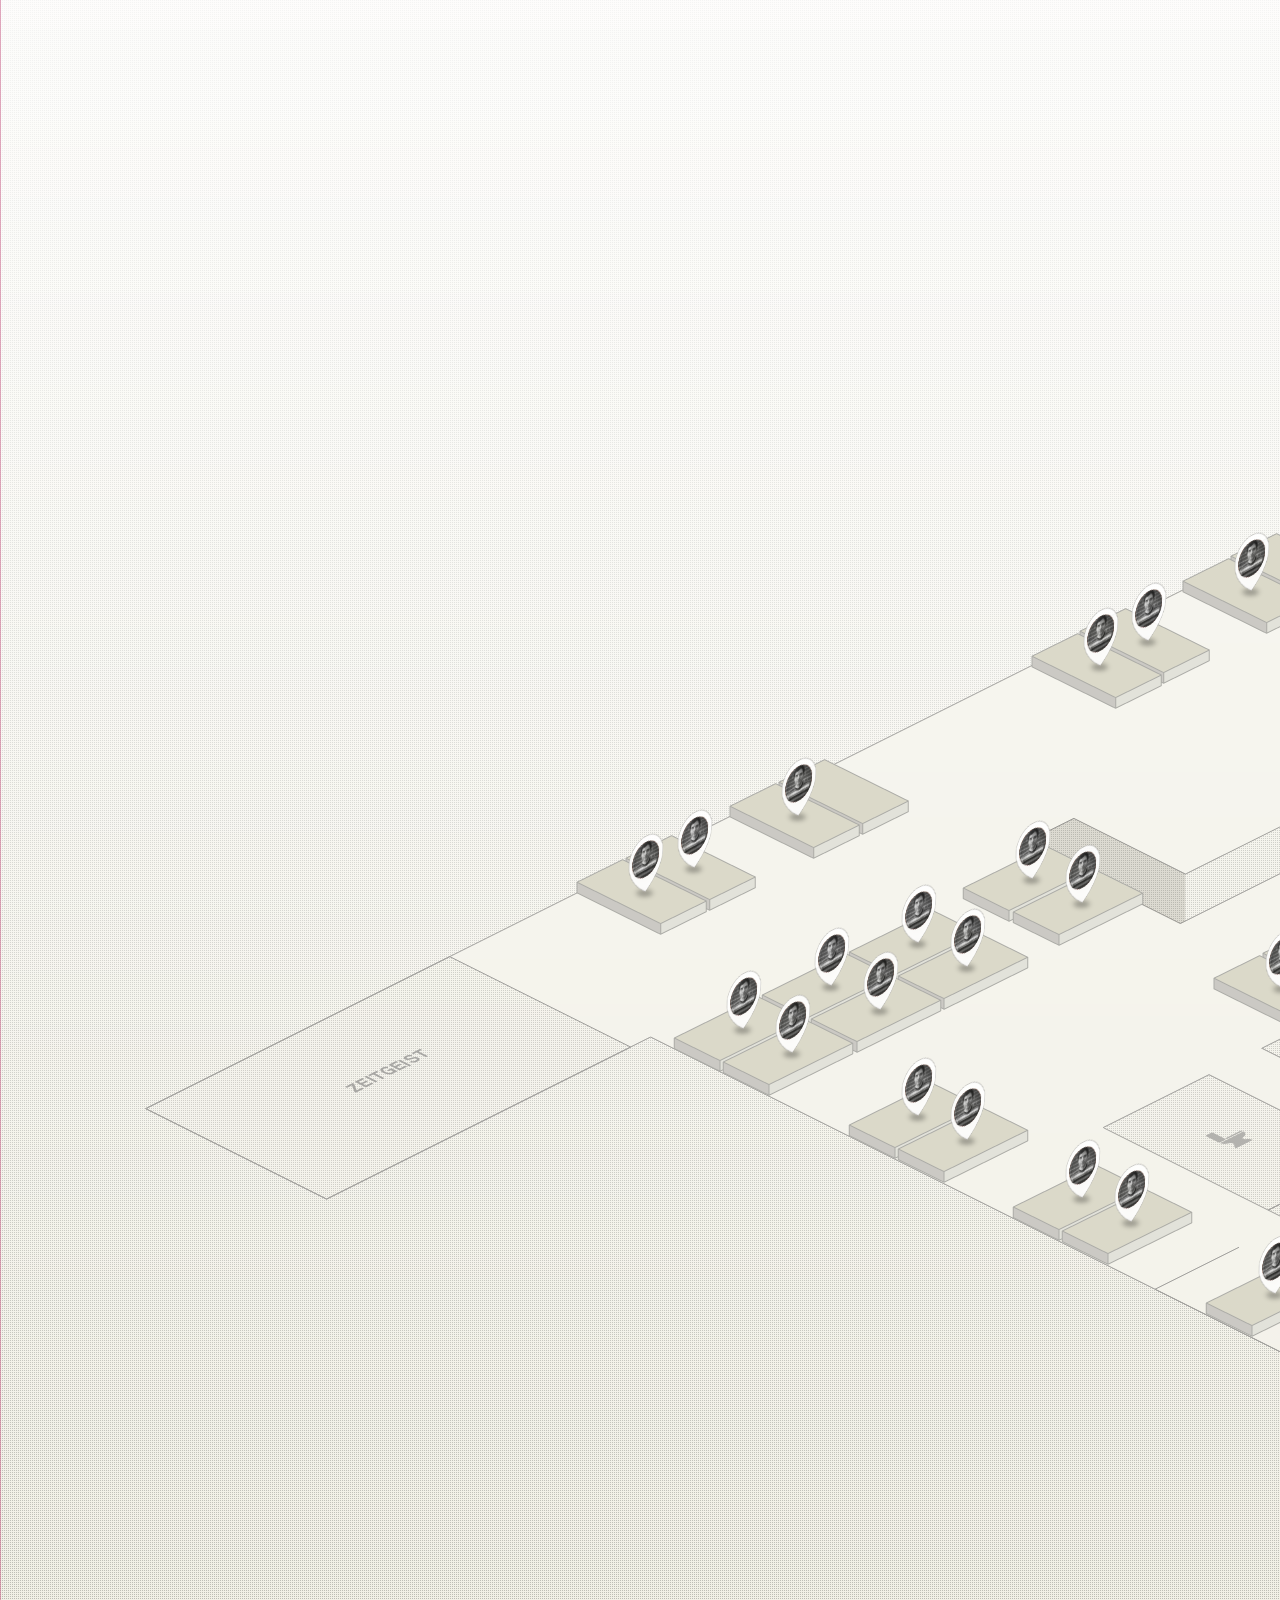
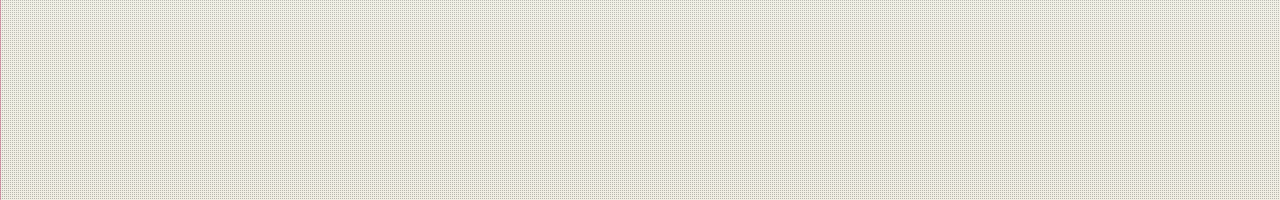
==== commit 949fb697: "colored all the desks" ====
--- a/map.html
+++ b/map.html
@@ -30,7 +30,710 @@
 <body>
 
 <div id="map" class="map">
-  <div class="employee test" style="left:1847px;top:217px;">
+  <div class="employee" style="left:1847px;top:217px;">
+    <div class="employee-desk ns black"><div class="active"></div></div>
+    <div class="employee-shadow"></div>
+    <div class="employee-popup" data-sprite="images/popup.png">
+      <div class="employee-profile">
+        <div class="employee-profile-picture">
+          <img class="color" src="images/people/Boris-Pique.jpg" />
+          <img class="bw" src="images/people/Boris-Pique.bw.jpg" />
+        </div>
+        <div class="employee-profile-data">
+          <p class="employee-profile-data-name">Boris Pique</p>
+          <p class="employee-profile-data-title">Associate Technical Director</p>
+          <p class="employee-profile-data-team">Team Red</p>
+        </div>
+      </div>
+    </div>
+  </div>
+
+
+  <div class="employee" style="left: 1933px;top: 260px;">
+    <div class="employee-desk ns black"><div class="active"></div></div>
+    <div class="employee-shadow"></div>
+    <div class="employee-popup" data-sprite="images/popup.png">
+      <div class="employee-profile">
+        <div class="employee-profile-picture">
+          <img class="color" src="images/people/Boris-Pique.jpg" />
+          <img class="bw" src="images/people/Boris-Pique.bw.jpg" />
+        </div>
+        <div class="employee-profile-data">
+          <p class="employee-profile-data-name">Boris Pique</p>
+          <p class="employee-profile-data-title">Associate Technical Director</p>
+          <p class="employee-profile-data-team">Team Red</p>
+        </div>
+      </div>
+    </div>
+  </div>
+
+
+  <div class="employee" style="left:1712px;top:284px;">
+    <div class="employee-desk ns black"><div class="active"></div></div>
+    <div class="employee-shadow"></div>
+    <div class="employee-popup" data-sprite="images/popup.png">
+      <div class="employee-profile">
+        <div class="employee-profile-picture">
+          <img class="color" src="images/people/Boris-Pique.jpg" />
+          <img class="bw" src="images/people/Boris-Pique.bw.jpg" />
+        </div>
+        <div class="employee-profile-data">
+          <p class="employee-profile-data-name">Boris Pique</p>
+          <p class="employee-profile-data-title">Associate Technical Director</p>
+          <p class="employee-profile-data-team">Team Red</p>
+        </div>
+      </div>
+    </div>
+  </div>
+
+
+  <div class="employee" style="left: 2019px;top: 303px;">
+    <div class="employee-desk ns black"><div class="active"></div></div>
+    <div class="employee-shadow"></div>
+    <div class="employee-popup" data-sprite="images/popup.png">
+      <div class="employee-profile">
+        <div class="employee-profile-picture">
+          <img class="color" src="images/people/Boris-Pique.jpg" />
+          <img class="bw" src="images/people/Boris-Pique.bw.jpg" />
+        </div>
+        <div class="employee-profile-data">
+          <p class="employee-profile-data-name">Boris Pique</p>
+          <p class="employee-profile-data-title">Associate Technical Director</p>
+          <p class="employee-profile-data-team">Team Red</p>
+        </div>
+      </div>
+    </div>
+  </div>
+
+
+  <div class="employee" style="left:1664px;top:309px;">
+    <div class="employee-desk ns black"><div class="active"></div></div>
+    <div class="employee-shadow"></div>
+    <div class="employee-popup" data-sprite="images/popup.png">
+      <div class="employee-profile">
+        <div class="employee-profile-picture">
+          <img class="color" src="images/people/Boris-Pique.jpg" />
+          <img class="bw" src="images/people/Boris-Pique.bw.jpg" />
+        </div>
+        <div class="employee-profile-data">
+          <p class="employee-profile-data-name">Boris Pique</p>
+          <p class="employee-profile-data-title">Associate Technical Director</p>
+          <p class="employee-profile-data-team">Team Red</p>
+        </div>
+      </div>
+    </div>
+  </div>
+
+
+  <div class="employee" style="left: 1798px;top: 327px;">
+    <div class="employee-desk ns black"><div class="active"></div></div>
+    <div class="employee-shadow"></div>
+    <div class="employee-popup" data-sprite="images/popup.png">
+      <div class="employee-profile">
+        <div class="employee-profile-picture">
+          <img class="color" src="images/people/Boris-Pique.jpg" />
+          <img class="bw" src="images/people/Boris-Pique.bw.jpg" />
+        </div>
+        <div class="employee-profile-data">
+          <p class="employee-profile-data-name">Boris Pique</p>
+          <p class="employee-profile-data-title">Associate Technical Director</p>
+          <p class="employee-profile-data-team">Team Red</p>
+        </div>
+      </div>
+    </div>
+  </div>
+
+
+  <div class="employee" style="left:2105px;top:346px;">
+    <div class="employee-desk ns black"><div class="active"></div></div>
+    <div class="employee-shadow"></div>
+    <div class="employee-popup" data-sprite="images/popup.png">
+      <div class="employee-profile">
+        <div class="employee-profile-picture">
+          <img class="color" src="images/people/Boris-Pique.jpg" />
+          <img class="bw" src="images/people/Boris-Pique.bw.jpg" />
+        </div>
+        <div class="employee-profile-data">
+          <p class="employee-profile-data-name">Boris Pique</p>
+          <p class="employee-profile-data-title">Associate Technical Director</p>
+          <p class="employee-profile-data-team">Team Red</p>
+        </div>
+      </div>
+    </div>
+  </div>
+
+
+  <div class="employee" style="left:1750px;top:352px;">
+    <div class="employee-desk ns black"><div class="active"></div></div>
+    <div class="employee-shadow"></div>
+    <div class="employee-popup" data-sprite="images/popup.png">
+      <div class="employee-profile">
+        <div class="employee-profile-picture">
+          <img class="color" src="images/people/Boris-Pique.jpg" />
+          <img class="bw" src="images/people/Boris-Pique.bw.jpg" />
+        </div>
+        <div class="employee-profile-data">
+          <p class="employee-profile-data-name">Boris Pique</p>
+          <p class="employee-profile-data-title">Associate Technical Director</p>
+          <p class="employee-profile-data-team">Team Red</p>
+        </div>
+      </div>
+    </div>
+  </div>
+
+
+  <div class="employee" style="left:1534px;top:372px;">
+    <div class="employee-desk ns red"><div class="active"></div></div>
+    <div class="employee-shadow"></div>
+    <div class="employee-popup" data-sprite="images/popup.png">
+      <div class="employee-profile">
+        <div class="employee-profile-picture">
+          <img class="color" src="images/people/Boris-Pique.jpg" />
+          <img class="bw" src="images/people/Boris-Pique.bw.jpg" />
+        </div>
+        <div class="employee-profile-data">
+          <p class="employee-profile-data-name">Boris Pique</p>
+          <p class="employee-profile-data-title">Associate Technical Director</p>
+          <p class="employee-profile-data-team">Team Red</p>
+        </div>
+      </div>
+    </div>
+  </div>
+
+
+  <div class="employee" style="left: 2192px;top: 389px;">
+    <div class="employee-desk ns black"><div class="active"></div></div>
+    <div class="employee-shadow"></div>
+    <div class="employee-popup" data-sprite="images/popup.png">
+      <div class="employee-profile">
+        <div class="employee-profile-picture">
+          <img class="color" src="images/people/Boris-Pique.jpg" />
+          <img class="bw" src="images/people/Boris-Pique.bw.jpg" />
+        </div>
+        <div class="employee-profile-data">
+          <p class="employee-profile-data-name">Boris Pique</p>
+          <p class="employee-profile-data-title">Associate Technical Director</p>
+          <p class="employee-profile-data-team">Team Red</p>
+        </div>
+      </div>
+    </div>
+  </div>
+
+
+  <div class="employee" style="left:1486px;top:397px;">
+    <div class="employee-desk ns red"><div class="active"></div></div>
+    <div class="employee-shadow"></div>
+    <div class="employee-popup" data-sprite="images/popup.png">
+      <div class="employee-profile">
+        <div class="employee-profile-picture">
+          <img class="color" src="images/people/Boris-Pique.jpg" />
+          <img class="bw" src="images/people/Boris-Pique.bw.jpg" />
+        </div>
+        <div class="employee-profile-data">
+          <p class="employee-profile-data-name">Boris Pique</p>
+          <p class="employee-profile-data-title">Associate Technical Director</p>
+          <p class="employee-profile-data-team">Team Red</p>
+        </div>
+      </div>
+    </div>
+  </div>
+
+
+  <div class="employee" style="left: 1965px;top: 404px;">
+    <div class="employee-desk ns black"><div class="active"></div></div>
+    <div class="employee-shadow"></div>
+    <div class="employee-popup" data-sprite="images/popup.png">
+      <div class="employee-profile">
+        <div class="employee-profile-picture">
+          <img class="color" src="images/people/Boris-Pique.jpg" />
+          <img class="bw" src="images/people/Boris-Pique.bw.jpg" />
+        </div>
+        <div class="employee-profile-data">
+          <p class="employee-profile-data-name">Boris Pique</p>
+          <p class="employee-profile-data-title">Associate Technical Director</p>
+          <p class="employee-profile-data-team">Team Red</p>
+        </div>
+      </div>
+    </div>
+  </div>
+
+
+  <div class="employee" style="left:1620px;top:415px;">
+    <div class="employee-desk ns red"><div class="active"></div></div>
+    <div class="employee-shadow"></div>
+    <div class="employee-popup" data-sprite="images/popup.png">
+      <div class="employee-profile">
+        <div class="employee-profile-picture">
+          <img class="color" src="images/people/Boris-Pique.jpg" />
+          <img class="bw" src="images/people/Boris-Pique.bw.jpg" />
+        </div>
+        <div class="employee-profile-data">
+          <p class="employee-profile-data-name">Boris Pique</p>
+          <p class="employee-profile-data-title">Associate Technical Director</p>
+          <p class="employee-profile-data-team">Team Red</p>
+        </div>
+      </div>
+    </div>
+  </div>
+
+
+  <div class="employee" style="left:1916px;top:429px;">
+    <div class="employee-desk ns black"><div class="active"></div></div>
+    <div class="employee-shadow"></div>
+    <div class="employee-popup" data-sprite="images/popup.png">
+      <div class="employee-profile">
+        <div class="employee-profile-picture">
+          <img class="color" src="images/people/Boris-Pique.jpg" />
+          <img class="bw" src="images/people/Boris-Pique.bw.jpg" />
+        </div>
+        <div class="employee-profile-data">
+          <p class="employee-profile-data-name">Boris Pique</p>
+          <p class="employee-profile-data-title">Associate Technical Director</p>
+          <p class="employee-profile-data-team">Team Red</p>
+        </div>
+      </div>
+    </div>
+  </div>
+
+
+  <div class="employee" style="left:2279px;top:432px;">
+    <div class="employee-desk ns black"><div class="active"></div></div>
+    <div class="employee-shadow"></div>
+    <div class="employee-popup" data-sprite="images/popup.png">
+      <div class="employee-profile">
+        <div class="employee-profile-picture">
+          <img class="color" src="images/people/Boris-Pique.jpg" />
+          <img class="bw" src="images/people/Boris-Pique.bw.jpg" />
+        </div>
+        <div class="employee-profile-data">
+          <p class="employee-profile-data-name">Boris Pique</p>
+          <p class="employee-profile-data-title">Associate Technical Director</p>
+          <p class="employee-profile-data-team">Team Red</p>
+        </div>
+      </div>
+    </div>
+  </div>
+
+
+  <div class="employee" style="left:1572px;top:440px;">
+    <div class="employee-desk ns red"><div class="active"></div></div>
+    <div class="employee-shadow"></div>
+    <div class="employee-popup" data-sprite="images/popup.png">
+      <div class="employee-profile">
+        <div class="employee-profile-picture">
+          <img class="color" src="images/people/Boris-Pique.jpg" />
+          <img class="bw" src="images/people/Boris-Pique.bw.jpg" />
+        </div>
+        <div class="employee-profile-data">
+          <p class="employee-profile-data-name">Boris Pique</p>
+          <p class="employee-profile-data-title">Associate Technical Director</p>
+          <p class="employee-profile-data-team">Team Red</p>
+        </div>
+      </div>
+    </div>
+  </div>
+
+
+  <div class="employee" style="left: 2051px;top: 447px;">
+    <div class="employee-desk ns black"><div class="active"></div></div>
+    <div class="employee-shadow"></div>
+    <div class="employee-popup" data-sprite="images/popup.png">
+      <div class="employee-profile">
+        <div class="employee-profile-picture">
+          <img class="color" src="images/people/Boris-Pique.jpg" />
+          <img class="bw" src="images/people/Boris-Pique.bw.jpg" />
+        </div>
+        <div class="employee-profile-data">
+          <p class="employee-profile-data-name">Boris Pique</p>
+          <p class="employee-profile-data-title">Associate Technical Director</p>
+          <p class="employee-profile-data-team">Team Red</p>
+        </div>
+      </div>
+    </div>
+  </div>
+
+
+  <div class="employee" style="left: 1351px;top: 465px;">
+    <div class="employee-desk ns white"><div class="active"></div></div>
+    <div class="employee-shadow"></div>
+    <div class="employee-popup" data-sprite="images/popup.png">
+      <div class="employee-profile">
+        <div class="employee-profile-picture">
+          <img class="color" src="images/people/Boris-Pique.jpg" />
+          <img class="bw" src="images/people/Boris-Pique.bw.jpg" />
+        </div>
+        <div class="employee-profile-data">
+          <p class="employee-profile-data-name">Boris Pique</p>
+          <p class="employee-profile-data-title">Associate Technical Director</p>
+          <p class="employee-profile-data-team">Team Red</p>
+        </div>
+      </div>
+    </div>
+  </div>
+
+
+  <div class="employee" style="left:2002px;top:472px;">
+    <div class="employee-desk ns black"><div class="active"></div></div>
+    <div class="employee-shadow"></div>
+    <div class="employee-popup" data-sprite="images/popup.png">
+      <div class="employee-profile">
+        <div class="employee-profile-picture">
+          <img class="color" src="images/people/Boris-Pique.jpg" />
+          <img class="bw" src="images/people/Boris-Pique.bw.jpg" />
+        </div>
+        <div class="employee-profile-data">
+          <p class="employee-profile-data-name">Boris Pique</p>
+          <p class="employee-profile-data-title">Associate Technical Director</p>
+          <p class="employee-profile-data-team">Team Red</p>
+        </div>
+      </div>
+    </div>
+  </div>
+
+
+  <div class="employee" style="left: 2137px;top: 490px;">
+    <div class="employee-desk ns black"><div class="active"></div></div>
+    <div class="employee-shadow"></div>
+    <div class="employee-popup" data-sprite="images/popup.png">
+      <div class="employee-profile">
+        <div class="employee-profile-picture">
+          <img class="color" src="images/people/Boris-Pique.jpg" />
+          <img class="bw" src="images/people/Boris-Pique.bw.jpg" />
+        </div>
+        <div class="employee-profile-data">
+          <p class="employee-profile-data-name">Boris Pique</p>
+          <p class="employee-profile-data-title">Associate Technical Director</p>
+          <p class="employee-profile-data-team">Team Red</p>
+        </div>
+      </div>
+    </div>
+  </div>
+
+
+  <div class="employee" style="left:1785px;top:495px;">
+    <div class="employee-desk ns red"><div class="active"></div></div>
+    <div class="employee-shadow"></div>
+    <div class="employee-popup" data-sprite="images/popup.png">
+      <div class="employee-profile">
+        <div class="employee-profile-picture">
+          <img class="color" src="images/people/Boris-Pique.jpg" />
+          <img class="bw" src="images/people/Boris-Pique.bw.jpg" />
+        </div>
+        <div class="employee-profile-data">
+          <p class="employee-profile-data-name">Boris Pique</p>
+          <p class="employee-profile-data-title">Associate Technical Director</p>
+          <p class="employee-profile-data-team">Team Red</p>
+        </div>
+      </div>
+    </div>
+  </div>
+
+
+  <div class="employee" style="left: 2369px;top: 497px;">
+    <div class="employee-desk ew white"><div class="active"></div></div>
+    <div class="employee-shadow"></div>
+    <div class="employee-popup" data-sprite="images/popup.png">
+      <div class="employee-profile">
+        <div class="employee-profile-picture">
+          <img class="color" src="images/people/Boris-Pique.jpg" />
+          <img class="bw" src="images/people/Boris-Pique.bw.jpg" />
+        </div>
+        <div class="employee-profile-data">
+          <p class="employee-profile-data-name">Boris Pique</p>
+          <p class="employee-profile-data-title">Associate Technical Director</p>
+          <p class="employee-profile-data-team">Team Red</p>
+        </div>
+      </div>
+    </div>
+  </div>
+
+
+  <div class="employee" style="left:1273px;top:504px;">
+    <div class="employee-desk ns white"><div class="active"></div></div>
+    <div class="employee-shadow"></div>
+    <div class="employee-popup" data-sprite="images/popup.png">
+      <div class="employee-profile">
+        <div class="employee-profile-picture">
+          <img class="color" src="images/people/Boris-Pique.jpg" />
+          <img class="bw" src="images/people/Boris-Pique.bw.jpg" />
+        </div>
+        <div class="employee-profile-data">
+          <p class="employee-profile-data-name">Boris Pique</p>
+          <p class="employee-profile-data-title">Associate Technical Director</p>
+          <p class="employee-profile-data-team">Team Red</p>
+        </div>
+      </div>
+    </div>
+  </div>
+
+
+  <div class="employee" style="left: 2088px;top: 515px;">
+    <div class="employee-desk ns black"><div class="active"></div></div>
+    <div class="employee-shadow"></div>
+    <div class="employee-popup" data-sprite="images/popup.png">
+      <div class="employee-profile">
+        <div class="employee-profile-picture">
+          <img class="color" src="images/people/Boris-Pique.jpg" />
+          <img class="bw" src="images/people/Boris-Pique.bw.jpg" />
+        </div>
+        <div class="employee-profile-data">
+          <p class="employee-profile-data-name">Boris Pique</p>
+          <p class="employee-profile-data-title">Associate Technical Director</p>
+          <p class="employee-profile-data-team">Team Red</p>
+        </div>
+      </div>
+    </div>
+  </div>
+
+
+  <div class="employee" style="left:1736px;top:520px;">
+    <div class="employee-desk ns red"><div class="active"></div></div>
+    <div class="employee-shadow"></div>
+    <div class="employee-popup" data-sprite="images/popup.png">
+      <div class="employee-profile">
+        <div class="employee-profile-picture">
+          <img class="color" src="images/people/Boris-Pique.jpg" />
+          <img class="bw" src="images/people/Boris-Pique.bw.jpg" />
+        </div>
+        <div class="employee-profile-data">
+          <p class="employee-profile-data-name">Boris Pique</p>
+          <p class="employee-profile-data-title">Associate Technical Director</p>
+          <p class="employee-profile-data-team">Team Red</p>
+        </div>
+      </div>
+    </div>
+  </div>
+
+
+  <div class="employee" style="left: 1225px;top: 529px;">
+    <div class="employee-desk ns white"><div class="active"></div></div>
+    <div class="employee-shadow"></div>
+    <div class="employee-popup" data-sprite="images/popup.png">
+      <div class="employee-profile">
+        <div class="employee-profile-picture">
+          <img class="color" src="images/people/Boris-Pique.jpg" />
+          <img class="bw" src="images/people/Boris-Pique.bw.jpg" />
+        </div>
+        <div class="employee-profile-data">
+          <p class="employee-profile-data-name">Boris Pique</p>
+          <p class="employee-profile-data-title">Associate Technical Director</p>
+          <p class="employee-profile-data-team">Team Red</p>
+        </div>
+      </div>
+    </div>
+  </div>
+
+
+  <div class="employee" style="left:1871px;top:538px;">
+    <div class="employee-desk ns red"><div class="active"></div></div>
+    <div class="employee-shadow"></div>
+    <div class="employee-popup" data-sprite="images/popup.png">
+      <div class="employee-profile">
+        <div class="employee-profile-picture">
+          <img class="color" src="images/people/Boris-Pique.jpg" />
+          <img class="bw" src="images/people/Boris-Pique.bw.jpg" />
+        </div>
+        <div class="employee-profile-data">
+          <p class="employee-profile-data-name">Boris Pique</p>
+          <p class="employee-profile-data-title">Associate Technical Director</p>
+          <p class="employee-profile-data-team">Team Red</p>
+        </div>
+      </div>
+    </div>
+  </div>
+
+
+  <div class="employee" style="left:2282px;top:540px;">
+    <div class="employee-desk ew white"><div class="active"></div></div>
+    <div class="employee-shadow"></div>
+    <div class="employee-popup" data-sprite="images/popup.png">
+      <div class="employee-profile">
+        <div class="employee-profile-picture">
+          <img class="color" src="images/people/Boris-Pique.jpg" />
+          <img class="bw" src="images/people/Boris-Pique.bw.jpg" />
+        </div>
+        <div class="employee-profile-data">
+          <p class="employee-profile-data-name">Boris Pique</p>
+          <p class="employee-profile-data-title">Associate Technical Director</p>
+          <p class="employee-profile-data-team">Team Red</p>
+        </div>
+      </div>
+    </div>
+  </div>
+
+
+  <div class="employee" style="left: 2502px;top: 563px;">
+    <div class="employee-desk ew white"><div class="active"></div></div>
+    <div class="employee-shadow"></div>
+    <div class="employee-popup" data-sprite="images/popup.png">
+      <div class="employee-profile">
+        <div class="employee-profile-picture">
+          <img class="color" src="images/people/Boris-Pique.jpg" />
+          <img class="bw" src="images/people/Boris-Pique.bw.jpg" />
+        </div>
+        <div class="employee-profile-data">
+          <p class="employee-profile-data-name">Boris Pique</p>
+          <p class="employee-profile-data-title">Associate Technical Director</p>
+          <p class="employee-profile-data-team">Team Red</p>
+        </div>
+      </div>
+    </div>
+  </div>
+
+
+  <div class="employee" style="left: 1822px;top: 563px;">
+    <div class="employee-desk ns red"><div class="active"></div></div>
+    <div class="employee-shadow"></div>
+    <div class="employee-popup" data-sprite="images/popup.png">
+      <div class="employee-profile">
+        <div class="employee-profile-picture">
+          <img class="color" src="images/people/Boris-Pique.jpg" />
+          <img class="bw" src="images/people/Boris-Pique.bw.jpg" />
+        </div>
+        <div class="employee-profile-data">
+          <p class="employee-profile-data-name">Boris Pique</p>
+          <p class="employee-profile-data-title">Associate Technical Director</p>
+          <p class="employee-profile-data-team">Team Red</p>
+        </div>
+      </div>
+    </div>
+  </div>
+
+
+  <div class="employee" style="left:1122px;top:579px;">
+    <div class="employee-desk ns white"><div class="active"></div></div>
+    <div class="employee-shadow"></div>
+    <div class="employee-popup" data-sprite="images/popup.png">
+      <div class="employee-profile">
+        <div class="employee-profile-picture">
+          <img class="color" src="images/people/Boris-Pique.jpg" />
+          <img class="bw" src="images/people/Boris-Pique.bw.jpg" />
+        </div>
+        <div class="employee-profile-data">
+          <p class="employee-profile-data-name">Boris Pique</p>
+          <p class="employee-profile-data-title">Associate Technical Director</p>
+          <p class="employee-profile-data-team">Team Red</p>
+        </div>
+      </div>
+    </div>
+  </div>
+
+
+  <div class="employee" style="left: 1957px;top: 581px;">
+    <div class="employee-desk ns red"><div class="active"></div></div>
+    <div class="employee-shadow"></div>
+    <div class="employee-popup" data-sprite="images/popup.png">
+      <div class="employee-profile">
+        <div class="employee-profile-picture">
+          <img class="color" src="images/people/Boris-Pique.jpg" />
+          <img class="bw" src="images/people/Boris-Pique.bw.jpg" />
+        </div>
+        <div class="employee-profile-data">
+          <p class="employee-profile-data-name">Boris Pique</p>
+          <p class="employee-profile-data-title">Associate Technical Director</p>
+          <p class="employee-profile-data-team">Team Red</p>
+        </div>
+      </div>
+    </div>
+  </div>
+
+
+  <div class="employee" style="left:1602px;top:591px;">
+    <div class="employee-desk ns red"><div class="active"></div></div>
+    <div class="employee-shadow"></div>
+    <div class="employee-popup" data-sprite="images/popup.png">
+      <div class="employee-profile">
+        <div class="employee-profile-picture">
+          <img class="color" src="images/people/Boris-Pique.jpg" />
+          <img class="bw" src="images/people/Boris-Pique.bw.jpg" />
+        </div>
+        <div class="employee-profile-data">
+          <p class="employee-profile-data-name">Boris Pique</p>
+          <p class="employee-profile-data-title">Associate Technical Director</p>
+          <p class="employee-profile-data-team">Team Red</p>
+        </div>
+      </div>
+    </div>
+  </div>
+
+
+  <div class="employee" style="left:1074px;top:604px;">
+    <div class="employee-desk ns white"><div class="active"></div></div>
+    <div class="employee-shadow"></div>
+    <div class="employee-popup" data-sprite="images/popup.png">
+      <div class="employee-profile">
+        <div class="employee-profile-picture">
+          <img class="color" src="images/people/Boris-Pique.jpg" />
+          <img class="bw" src="images/people/Boris-Pique.bw.jpg" />
+        </div>
+        <div class="employee-profile-data">
+          <p class="employee-profile-data-name">Boris Pique</p>
+          <p class="employee-profile-data-title">Associate Technical Director</p>
+          <p class="employee-profile-data-team">Team Red</p>
+        </div>
+      </div>
+    </div>
+  </div>
+
+
+  <div class="employee" style="left: 1908px;top: 606px;">
+    <div class="employee-desk ns red"><div class="active"></div></div>
+    <div class="employee-shadow"></div>
+    <div class="employee-popup" data-sprite="images/popup.png">
+      <div class="employee-profile">
+        <div class="employee-profile-picture">
+          <img class="color" src="images/people/Boris-Pique.jpg" />
+          <img class="bw" src="images/people/Boris-Pique.bw.jpg" />
+        </div>
+        <div class="employee-profile-data">
+          <p class="employee-profile-data-name">Boris Pique</p>
+          <p class="employee-profile-data-title">Associate Technical Director</p>
+          <p class="employee-profile-data-team">Team Red</p>
+        </div>
+      </div>
+    </div>
+  </div>
+
+
+<!--   <div class="employee" style="left: 2416px;top: 607px;">
+    <div class="employee-desk ew"><div class="active"></div></div>
+    <div class="employee-shadow"></div>
+    <div class="employee-popup" data-sprite="images/popup.png">
+      <div class="employee-profile">
+        <div class="employee-profile-picture">
+          <img class="color" src="images/people/Boris-Pique.jpg" />
+          <img class="bw" src="images/people/Boris-Pique.bw.jpg" />
+        </div>
+        <div class="employee-profile-data">
+          <p class="employee-profile-data-name">Boris Pique</p>
+          <p class="employee-profile-data-title">Associate Technical Director</p>
+          <p class="employee-profile-data-team">Team Red</p>
+        </div>
+      </div>
+    </div>
+  </div> -->
+
+
+  <div class="employee" style="left:1688px;top:634px;">
+    <div class="employee-desk ns red"><div class="active"></div></div>
+    <div class="employee-shadow"></div>
+    <div class="employee-popup" data-sprite="images/popup.png">
+      <div class="employee-profile">
+        <div class="employee-profile-picture">
+          <img class="color" src="images/people/Boris-Pique.jpg" />
+          <img class="bw" src="images/people/Boris-Pique.bw.jpg" />
+        </div>
+        <div class="employee-profile-data">
+          <p class="employee-profile-data-name">Boris Pique</p>
+          <p class="employee-profile-data-title">Associate Technical Director</p>
+          <p class="employee-profile-data-team">Team Red</p>
+        </div>
+      </div>
+    </div>
+  </div>
+
+
+<!--   <div class="employee" style="left: 972px;top: 654px;">
     <div class="employee-desk ns"><div class="active"></div></div>
     <div class="employee-shadow"></div>
     <div class="employee-popup" data-sprite="images/popup.png">
@@ -46,10 +749,48 @@
         </div>
       </div>
     </div>
-  </div>
-
-
-  <div class="employee test" style="left: 1933px;top: 260px;">
+  </div> -->
+
+
+  <div class="employee" style="left:1435px;top:671px;">
+    <div class="employee-desk ns white"><div class="active"></div></div>
+    <div class="employee-shadow"></div>
+    <div class="employee-popup" data-sprite="images/popup.png">
+      <div class="employee-profile">
+        <div class="employee-profile-picture">
+          <img class="color" src="images/people/Boris-Pique.jpg" />
+          <img class="bw" src="images/people/Boris-Pique.bw.jpg" />
+        </div>
+        <div class="employee-profile-data">
+          <p class="employee-profile-data-name">Boris Pique</p>
+          <p class="employee-profile-data-title">Associate Technical Director</p>
+          <p class="employee-profile-data-team">Team Red</p>
+        </div>
+      </div>
+    </div>
+  </div>
+
+
+  <div class="employee" style="left:1774px;top:677px;">
+    <div class="employee-desk ns red"><div class="active"></div></div>
+    <div class="employee-shadow"></div>
+    <div class="employee-popup" data-sprite="images/popup.png">
+      <div class="employee-profile">
+        <div class="employee-profile-picture">
+          <img class="color" src="images/people/Boris-Pique.jpg" />
+          <img class="bw" src="images/people/Boris-Pique.bw.jpg" />
+        </div>
+        <div class="employee-profile-data">
+          <p class="employee-profile-data-name">Boris Pique</p>
+          <p class="employee-profile-data-title">Associate Technical Director</p>
+          <p class="employee-profile-data-team">Team Red</p>
+        </div>
+      </div>
+    </div>
+  </div>
+
+
+<!--   <div class="employee" style="left:923px;top:679px;">
     <div class="employee-desk ns"><div class="active"></div></div>
     <div class="employee-shadow"></div>
     <div class="employee-popup" data-sprite="images/popup.png">
@@ -65,1436 +806,695 @@
         </div>
       </div>
     </div>
-  </div>
-
-
-  <div class="employee test" style="left:1712px;top:284px;">
-    <div class="employee-desk ns"><div class="active"></div></div>
-    <div class="employee-shadow"></div>
-    <div class="employee-popup" data-sprite="images/popup.png">
-      <div class="employee-profile">
-        <div class="employee-profile-picture">
-          <img class="color" src="images/people/Boris-Pique.jpg" />
-          <img class="bw" src="images/people/Boris-Pique.bw.jpg" />
-        </div>
-        <div class="employee-profile-data">
-          <p class="employee-profile-data-name">Boris Pique</p>
-          <p class="employee-profile-data-title">Associate Technical Director</p>
-          <p class="employee-profile-data-team">Team Red</p>
-        </div>
-      </div>
-    </div>
-  </div>
-
-
-  <div class="employee test" style="left: 2019px;top: 303px;">
-    <div class="employee-desk ns"><div class="active"></div></div>
-    <div class="employee-shadow"></div>
-    <div class="employee-popup" data-sprite="images/popup.png">
-      <div class="employee-profile">
-        <div class="employee-profile-picture">
-          <img class="color" src="images/people/Boris-Pique.jpg" />
-          <img class="bw" src="images/people/Boris-Pique.bw.jpg" />
-        </div>
-        <div class="employee-profile-data">
-          <p class="employee-profile-data-name">Boris Pique</p>
-          <p class="employee-profile-data-title">Associate Technical Director</p>
-          <p class="employee-profile-data-team">Team Red</p>
-        </div>
-      </div>
-    </div>
-  </div>
-
-
-  <div class="employee test" style="left:1664px;top:309px;">
-    <div class="employee-desk ns"><div class="active"></div></div>
-    <div class="employee-shadow"></div>
-    <div class="employee-popup" data-sprite="images/popup.png">
-      <div class="employee-profile">
-        <div class="employee-profile-picture">
-          <img class="color" src="images/people/Boris-Pique.jpg" />
-          <img class="bw" src="images/people/Boris-Pique.bw.jpg" />
-        </div>
-        <div class="employee-profile-data">
-          <p class="employee-profile-data-name">Boris Pique</p>
-          <p class="employee-profile-data-title">Associate Technical Director</p>
-          <p class="employee-profile-data-team">Team Red</p>
-        </div>
-      </div>
-    </div>
-  </div>
-
-
-  <div class="employee test" style="left: 1798px;top: 327px;">
-    <div class="employee-desk ns"><div class="active"></div></div>
-    <div class="employee-shadow"></div>
-    <div class="employee-popup" data-sprite="images/popup.png">
-      <div class="employee-profile">
-        <div class="employee-profile-picture">
-          <img class="color" src="images/people/Boris-Pique.jpg" />
-          <img class="bw" src="images/people/Boris-Pique.bw.jpg" />
-        </div>
-        <div class="employee-profile-data">
-          <p class="employee-profile-data-name">Boris Pique</p>
-          <p class="employee-profile-data-title">Associate Technical Director</p>
-          <p class="employee-profile-data-team">Team Red</p>
-        </div>
-      </div>
-    </div>
-  </div>
-
-
-  <div class="employee test" style="left:2105px;top:346px;">
-    <div class="employee-desk ns"><div class="active"></div></div>
-    <div class="employee-shadow"></div>
-    <div class="employee-popup" data-sprite="images/popup.png">
-      <div class="employee-profile">
-        <div class="employee-profile-picture">
-          <img class="color" src="images/people/Boris-Pique.jpg" />
-          <img class="bw" src="images/people/Boris-Pique.bw.jpg" />
-        </div>
-        <div class="employee-profile-data">
-          <p class="employee-profile-data-name">Boris Pique</p>
-          <p class="employee-profile-data-title">Associate Technical Director</p>
-          <p class="employee-profile-data-team">Team Red</p>
-        </div>
-      </div>
-    </div>
-  </div>
-
-
-  <div class="employee test" style="left:1750px;top:352px;">
-    <div class="employee-desk ns"><div class="active"></div></div>
-    <div class="employee-shadow"></div>
-    <div class="employee-popup" data-sprite="images/popup.png">
-      <div class="employee-profile">
-        <div class="employee-profile-picture">
-          <img class="color" src="images/people/Boris-Pique.jpg" />
-          <img class="bw" src="images/people/Boris-Pique.bw.jpg" />
-        </div>
-        <div class="employee-profile-data">
-          <p class="employee-profile-data-name">Boris Pique</p>
-          <p class="employee-profile-data-title">Associate Technical Director</p>
-          <p class="employee-profile-data-team">Team Red</p>
-        </div>
-      </div>
-    </div>
-  </div>
-
-
-  <div class="employee test" style="left:1534px;top:372px;">
-    <div class="employee-desk ns"><div class="active"></div></div>
-    <div class="employee-shadow"></div>
-    <div class="employee-popup" data-sprite="images/popup.png">
-      <div class="employee-profile">
-        <div class="employee-profile-picture">
-          <img class="color" src="images/people/Boris-Pique.jpg" />
-          <img class="bw" src="images/people/Boris-Pique.bw.jpg" />
-        </div>
-        <div class="employee-profile-data">
-          <p class="employee-profile-data-name">Boris Pique</p>
-          <p class="employee-profile-data-title">Associate Technical Director</p>
-          <p class="employee-profile-data-team">Team Red</p>
-        </div>
-      </div>
-    </div>
-  </div>
-
-
-  <div class="employee test" style="left: 2192px;top: 389px;">
-    <div class="employee-desk ns"><div class="active"></div></div>
-    <div class="employee-shadow"></div>
-    <div class="employee-popup" data-sprite="images/popup.png">
-      <div class="employee-profile">
-        <div class="employee-profile-picture">
-          <img class="color" src="images/people/Boris-Pique.jpg" />
-          <img class="bw" src="images/people/Boris-Pique.bw.jpg" />
-        </div>
-        <div class="employee-profile-data">
-          <p class="employee-profile-data-name">Boris Pique</p>
-          <p class="employee-profile-data-title">Associate Technical Director</p>
-          <p class="employee-profile-data-team">Team Red</p>
-        </div>
-      </div>
-    </div>
-  </div>
-
-
-  <div class="employee test" style="left:1486px;top:397px;">
-    <div class="employee-desk ns"><div class="active"></div></div>
-    <div class="employee-shadow"></div>
-    <div class="employee-popup" data-sprite="images/popup.png">
-      <div class="employee-profile">
-        <div class="employee-profile-picture">
-          <img class="color" src="images/people/Boris-Pique.jpg" />
-          <img class="bw" src="images/people/Boris-Pique.bw.jpg" />
-        </div>
-        <div class="employee-profile-data">
-          <p class="employee-profile-data-name">Boris Pique</p>
-          <p class="employee-profile-data-title">Associate Technical Director</p>
-          <p class="employee-profile-data-team">Team Red</p>
-        </div>
-      </div>
-    </div>
-  </div>
-
-
-  <div class="employee test" style="left: 1965px;top: 404px;">
-    <div class="employee-desk ns"><div class="active"></div></div>
-    <div class="employee-shadow"></div>
-    <div class="employee-popup" data-sprite="images/popup.png">
-      <div class="employee-profile">
-        <div class="employee-profile-picture">
-          <img class="color" src="images/people/Boris-Pique.jpg" />
-          <img class="bw" src="images/people/Boris-Pique.bw.jpg" />
-        </div>
-        <div class="employee-profile-data">
-          <p class="employee-profile-data-name">Boris Pique</p>
-          <p class="employee-profile-data-title">Associate Technical Director</p>
-          <p class="employee-profile-data-team">Team Red</p>
-        </div>
-      </div>
-    </div>
-  </div>
-
-
-  <div class="employee test" style="left:1620px;top:415px;">
-    <div class="employee-desk ns"><div class="active"></div></div>
-    <div class="employee-shadow"></div>
-    <div class="employee-popup" data-sprite="images/popup.png">
-      <div class="employee-profile">
-        <div class="employee-profile-picture">
-          <img class="color" src="images/people/Boris-Pique.jpg" />
-          <img class="bw" src="images/people/Boris-Pique.bw.jpg" />
-        </div>
-        <div class="employee-profile-data">
-          <p class="employee-profile-data-name">Boris Pique</p>
-          <p class="employee-profile-data-title">Associate Technical Director</p>
-          <p class="employee-profile-data-team">Team Red</p>
-        </div>
-      </div>
-    </div>
-  </div>
-
-
-  <div class="employee test" style="left:1916px;top:429px;">
-    <div class="employee-desk ns"><div class="active"></div></div>
-    <div class="employee-shadow"></div>
-    <div class="employee-popup" data-sprite="images/popup.png">
-      <div class="employee-profile">
-        <div class="employee-profile-picture">
-          <img class="color" src="images/people/Boris-Pique.jpg" />
-          <img class="bw" src="images/people/Boris-Pique.bw.jpg" />
-        </div>
-        <div class="employee-profile-data">
-          <p class="employee-profile-data-name">Boris Pique</p>
-          <p class="employee-profile-data-title">Associate Technical Director</p>
-          <p class="employee-profile-data-team">Team Red</p>
-        </div>
-      </div>
-    </div>
-  </div>
-
-
-  <div class="employee test" style="left:2279px;top:432px;">
-    <div class="employee-desk ns"><div class="active"></div></div>
-    <div class="employee-shadow"></div>
-    <div class="employee-popup" data-sprite="images/popup.png">
-      <div class="employee-profile">
-        <div class="employee-profile-picture">
-          <img class="color" src="images/people/Boris-Pique.jpg" />
-          <img class="bw" src="images/people/Boris-Pique.bw.jpg" />
-        </div>
-        <div class="employee-profile-data">
-          <p class="employee-profile-data-name">Boris Pique</p>
-          <p class="employee-profile-data-title">Associate Technical Director</p>
-          <p class="employee-profile-data-team">Team Red</p>
-        </div>
-      </div>
-    </div>
-  </div>
-
-
-  <div class="employee test" style="left:1572px;top:440px;">
-    <div class="employee-desk ns"><div class="active"></div></div>
-    <div class="employee-shadow"></div>
-    <div class="employee-popup" data-sprite="images/popup.png">
-      <div class="employee-profile">
-        <div class="employee-profile-picture">
-          <img class="color" src="images/people/Boris-Pique.jpg" />
-          <img class="bw" src="images/people/Boris-Pique.bw.jpg" />
-        </div>
-        <div class="employee-profile-data">
-          <p class="employee-profile-data-name">Boris Pique</p>
-          <p class="employee-profile-data-title">Associate Technical Director</p>
-          <p class="employee-profile-data-team">Team Red</p>
-        </div>
-      </div>
-    </div>
-  </div>
-
-
-  <div class="employee test" style="left: 2051px;top: 447px;">
-    <div class="employee-desk ns"><div class="active"></div></div>
-    <div class="employee-shadow"></div>
-    <div class="employee-popup" data-sprite="images/popup.png">
-      <div class="employee-profile">
-        <div class="employee-profile-picture">
-          <img class="color" src="images/people/Boris-Pique.jpg" />
-          <img class="bw" src="images/people/Boris-Pique.bw.jpg" />
-        </div>
-        <div class="employee-profile-data">
-          <p class="employee-profile-data-name">Boris Pique</p>
-          <p class="employee-profile-data-title">Associate Technical Director</p>
-          <p class="employee-profile-data-team">Team Red</p>
-        </div>
-      </div>
-    </div>
-  </div>
-
-
-  <div class="employee test" style="left: 1351px;top: 465px;">
-    <div class="employee-desk ns"><div class="active"></div></div>
-    <div class="employee-shadow"></div>
-    <div class="employee-popup" data-sprite="images/popup.png">
-      <div class="employee-profile">
-        <div class="employee-profile-picture">
-          <img class="color" src="images/people/Boris-Pique.jpg" />
-          <img class="bw" src="images/people/Boris-Pique.bw.jpg" />
-        </div>
-        <div class="employee-profile-data">
-          <p class="employee-profile-data-name">Boris Pique</p>
-          <p class="employee-profile-data-title">Associate Technical Director</p>
-          <p class="employee-profile-data-team">Team Red</p>
-        </div>
-      </div>
-    </div>
-  </div>
-
-
-  <div class="employee test" style="left:2002px;top:472px;">
-    <div class="employee-desk ns"><div class="active"></div></div>
-    <div class="employee-shadow"></div>
-    <div class="employee-popup" data-sprite="images/popup.png">
-      <div class="employee-profile">
-        <div class="employee-profile-picture">
-          <img class="color" src="images/people/Boris-Pique.jpg" />
-          <img class="bw" src="images/people/Boris-Pique.bw.jpg" />
-        </div>
-        <div class="employee-profile-data">
-          <p class="employee-profile-data-name">Boris Pique</p>
-          <p class="employee-profile-data-title">Associate Technical Director</p>
-          <p class="employee-profile-data-team">Team Red</p>
-        </div>
-      </div>
-    </div>
-  </div>
-
-
-  <div class="employee test" style="left: 2137px;top: 490px;">
-    <div class="employee-desk ns"><div class="active"></div></div>
-    <div class="employee-shadow"></div>
-    <div class="employee-popup" data-sprite="images/popup.png">
-      <div class="employee-profile">
-        <div class="employee-profile-picture">
-          <img class="color" src="images/people/Boris-Pique.jpg" />
-          <img class="bw" src="images/people/Boris-Pique.bw.jpg" />
-        </div>
-        <div class="employee-profile-data">
-          <p class="employee-profile-data-name">Boris Pique</p>
-          <p class="employee-profile-data-title">Associate Technical Director</p>
-          <p class="employee-profile-data-team">Team Red</p>
-        </div>
-      </div>
-    </div>
-  </div>
-
-
-  <div class="employee test" style="left:1785px;top:495px;">
-    <div class="employee-desk ns"><div class="active"></div></div>
-    <div class="employee-shadow"></div>
-    <div class="employee-popup" data-sprite="images/popup.png">
-      <div class="employee-profile">
-        <div class="employee-profile-picture">
-          <img class="color" src="images/people/Boris-Pique.jpg" />
-          <img class="bw" src="images/people/Boris-Pique.bw.jpg" />
-        </div>
-        <div class="employee-profile-data">
-          <p class="employee-profile-data-name">Boris Pique</p>
-          <p class="employee-profile-data-title">Associate Technical Director</p>
-          <p class="employee-profile-data-team">Team Red</p>
-        </div>
-      </div>
-    </div>
-  </div>
-
-
-  <div class="employee test" style="left: 2369px;top: 497px;">
-    <div class="employee-desk ew"><div class="active"></div></div>
-    <div class="employee-shadow"></div>
-    <div class="employee-popup" data-sprite="images/popup.png">
-      <div class="employee-profile">
-        <div class="employee-profile-picture">
-          <img class="color" src="images/people/Boris-Pique.jpg" />
-          <img class="bw" src="images/people/Boris-Pique.bw.jpg" />
-        </div>
-        <div class="employee-profile-data">
-          <p class="employee-profile-data-name">Boris Pique</p>
-          <p class="employee-profile-data-title">Associate Technical Director</p>
-          <p class="employee-profile-data-team">Team Red</p>
-        </div>
-      </div>
-    </div>
-  </div>
-
-
-  <div class="employee test" style="left:1273px;top:504px;">
-    <div class="employee-desk ns"><div class="active"></div></div>
-    <div class="employee-shadow"></div>
-    <div class="employee-popup" data-sprite="images/popup.png">
-      <div class="employee-profile">
-        <div class="employee-profile-picture">
-          <img class="color" src="images/people/Boris-Pique.jpg" />
-          <img class="bw" src="images/people/Boris-Pique.bw.jpg" />
-        </div>
-        <div class="employee-profile-data">
-          <p class="employee-profile-data-name">Boris Pique</p>
-          <p class="employee-profile-data-title">Associate Technical Director</p>
-          <p class="employee-profile-data-team">Team Red</p>
-        </div>
-      </div>
-    </div>
-  </div>
-
-
-  <div class="employee test" style="left: 2088px;top: 515px;">
-    <div class="employee-desk ns"><div class="active"></div></div>
-    <div class="employee-shadow"></div>
-    <div class="employee-popup" data-sprite="images/popup.png">
-      <div class="employee-profile">
-        <div class="employee-profile-picture">
-          <img class="color" src="images/people/Boris-Pique.jpg" />
-          <img class="bw" src="images/people/Boris-Pique.bw.jpg" />
-        </div>
-        <div class="employee-profile-data">
-          <p class="employee-profile-data-name">Boris Pique</p>
-          <p class="employee-profile-data-title">Associate Technical Director</p>
-          <p class="employee-profile-data-team">Team Red</p>
-        </div>
-      </div>
-    </div>
-  </div>
-
-
-  <div class="employee test" style="left:1736px;top:520px;">
-    <div class="employee-desk ns"><div class="active"></div></div>
-    <div class="employee-shadow"></div>
-    <div class="employee-popup" data-sprite="images/popup.png">
-      <div class="employee-profile">
-        <div class="employee-profile-picture">
-          <img class="color" src="images/people/Boris-Pique.jpg" />
-          <img class="bw" src="images/people/Boris-Pique.bw.jpg" />
-        </div>
-        <div class="employee-profile-data">
-          <p class="employee-profile-data-name">Boris Pique</p>
-          <p class="employee-profile-data-title">Associate Technical Director</p>
-          <p class="employee-profile-data-team">Team Red</p>
-        </div>
-      </div>
-    </div>
-  </div>
-
-
-  <div class="employee test" style="left: 1225px;top: 529px;">
-    <div class="employee-desk ns"><div class="active"></div></div>
-    <div class="employee-shadow"></div>
-    <div class="employee-popup" data-sprite="images/popup.png">
-      <div class="employee-profile">
-        <div class="employee-profile-picture">
-          <img class="color" src="images/people/Boris-Pique.jpg" />
-          <img class="bw" src="images/people/Boris-Pique.bw.jpg" />
-        </div>
-        <div class="employee-profile-data">
-          <p class="employee-profile-data-name">Boris Pique</p>
-          <p class="employee-profile-data-title">Associate Technical Director</p>
-          <p class="employee-profile-data-team">Team Red</p>
-        </div>
-      </div>
-    </div>
-  </div>
-
-
-  <div class="employee test" style="left:1871px;top:538px;">
-    <div class="employee-desk ns"><div class="active"></div></div>
-    <div class="employee-shadow"></div>
-    <div class="employee-popup" data-sprite="images/popup.png">
-      <div class="employee-profile">
-        <div class="employee-profile-picture">
-          <img class="color" src="images/people/Boris-Pique.jpg" />
-          <img class="bw" src="images/people/Boris-Pique.bw.jpg" />
-        </div>
-        <div class="employee-profile-data">
-          <p class="employee-profile-data-name">Boris Pique</p>
-          <p class="employee-profile-data-title">Associate Technical Director</p>
-          <p class="employee-profile-data-team">Team Red</p>
-        </div>
-      </div>
-    </div>
-  </div>
-
-
-  <div class="employee test" style="left:2282px;top:540px;">
-    <div class="employee-desk ew"><div class="active"></div></div>
-    <div class="employee-shadow"></div>
-    <div class="employee-popup" data-sprite="images/popup.png">
-      <div class="employee-profile">
-        <div class="employee-profile-picture">
-          <img class="color" src="images/people/Boris-Pique.jpg" />
-          <img class="bw" src="images/people/Boris-Pique.bw.jpg" />
-        </div>
-        <div class="employee-profile-data">
-          <p class="employee-profile-data-name">Boris Pique</p>
-          <p class="employee-profile-data-title">Associate Technical Director</p>
-          <p class="employee-profile-data-team">Team Red</p>
-        </div>
-      </div>
-    </div>
-  </div>
-
-
-  <div class="employee test" style="left: 2502px;top: 563px;">
-    <div class="employee-desk ew"><div class="active"></div></div>
-    <div class="employee-shadow"></div>
-    <div class="employee-popup" data-sprite="images/popup.png">
-      <div class="employee-profile">
-        <div class="employee-profile-picture">
-          <img class="color" src="images/people/Boris-Pique.jpg" />
-          <img class="bw" src="images/people/Boris-Pique.bw.jpg" />
-        </div>
-        <div class="employee-profile-data">
-          <p class="employee-profile-data-name">Boris Pique</p>
-          <p class="employee-profile-data-title">Associate Technical Director</p>
-          <p class="employee-profile-data-team">Team Red</p>
-        </div>
-      </div>
-    </div>
-  </div>
-
-
-  <div class="employee test" style="left: 1822px;top: 563px;">
-    <div class="employee-desk ns"><div class="active"></div></div>
-    <div class="employee-shadow"></div>
-    <div class="employee-popup" data-sprite="images/popup.png">
-      <div class="employee-profile">
-        <div class="employee-profile-picture">
-          <img class="color" src="images/people/Boris-Pique.jpg" />
-          <img class="bw" src="images/people/Boris-Pique.bw.jpg" />
-        </div>
-        <div class="employee-profile-data">
-          <p class="employee-profile-data-name">Boris Pique</p>
-          <p class="employee-profile-data-title">Associate Technical Director</p>
-          <p class="employee-profile-data-team">Team Red</p>
-        </div>
-      </div>
-    </div>
-  </div>
-
-
-  <div class="employee test" style="left:1122px;top:579px;">
-    <div class="employee-desk ns"><div class="active"></div></div>
-    <div class="employee-shadow"></div>
-    <div class="employee-popup" data-sprite="images/popup.png">
-      <div class="employee-profile">
-        <div class="employee-profile-picture">
-          <img class="color" src="images/people/Boris-Pique.jpg" />
-          <img class="bw" src="images/people/Boris-Pique.bw.jpg" />
-        </div>
-        <div class="employee-profile-data">
-          <p class="employee-profile-data-name">Boris Pique</p>
-          <p class="employee-profile-data-title">Associate Technical Director</p>
-          <p class="employee-profile-data-team">Team Red</p>
-        </div>
-      </div>
-    </div>
-  </div>
-
-
-  <div class="employee test" style="left: 1957px;top: 581px;">
-    <div class="employee-desk ns"><div class="active"></div></div>
-    <div class="employee-shadow"></div>
-    <div class="employee-popup" data-sprite="images/popup.png">
-      <div class="employee-profile">
-        <div class="employee-profile-picture">
-          <img class="color" src="images/people/Boris-Pique.jpg" />
-          <img class="bw" src="images/people/Boris-Pique.bw.jpg" />
-        </div>
-        <div class="employee-profile-data">
-          <p class="employee-profile-data-name">Boris Pique</p>
-          <p class="employee-profile-data-title">Associate Technical Director</p>
-          <p class="employee-profile-data-team">Team Red</p>
-        </div>
-      </div>
-    </div>
-  </div>
-
-
-  <div class="employee test" style="left:1602px;top:591px;">
-    <div class="employee-desk ns"><div class="active"></div></div>
-    <div class="employee-shadow"></div>
-    <div class="employee-popup" data-sprite="images/popup.png">
-      <div class="employee-profile">
-        <div class="employee-profile-picture">
-          <img class="color" src="images/people/Boris-Pique.jpg" />
-          <img class="bw" src="images/people/Boris-Pique.bw.jpg" />
-        </div>
-        <div class="employee-profile-data">
-          <p class="employee-profile-data-name">Boris Pique</p>
-          <p class="employee-profile-data-title">Associate Technical Director</p>
-          <p class="employee-profile-data-team">Team Red</p>
-        </div>
-      </div>
-    </div>
-  </div>
-
-
-  <div class="employee test" style="left:1074px;top:604px;">
-    <div class="employee-desk ns"><div class="active"></div></div>
-    <div class="employee-shadow"></div>
-    <div class="employee-popup" data-sprite="images/popup.png">
-      <div class="employee-profile">
-        <div class="employee-profile-picture">
-          <img class="color" src="images/people/Boris-Pique.jpg" />
-          <img class="bw" src="images/people/Boris-Pique.bw.jpg" />
-        </div>
-        <div class="employee-profile-data">
-          <p class="employee-profile-data-name">Boris Pique</p>
-          <p class="employee-profile-data-title">Associate Technical Director</p>
-          <p class="employee-profile-data-team">Team Red</p>
-        </div>
-      </div>
-    </div>
-  </div>
-
-
-  <div class="employee test" style="left: 1908px;top: 606px;">
-    <div class="employee-desk ns"><div class="active"></div></div>
-    <div class="employee-shadow"></div>
-    <div class="employee-popup" data-sprite="images/popup.png">
-      <div class="employee-profile">
-        <div class="employee-profile-picture">
-          <img class="color" src="images/people/Boris-Pique.jpg" />
-          <img class="bw" src="images/people/Boris-Pique.bw.jpg" />
-        </div>
-        <div class="employee-profile-data">
-          <p class="employee-profile-data-name">Boris Pique</p>
-          <p class="employee-profile-data-title">Associate Technical Director</p>
-          <p class="employee-profile-data-team">Team Red</p>
-        </div>
-      </div>
-    </div>
-  </div>
-
-
-  <div class="employee test" style="left: 2416px;top: 607px;">
-    <div class="employee-desk ew"><div class="active"></div></div>
-    <div class="employee-shadow"></div>
-    <div class="employee-popup" data-sprite="images/popup.png">
-      <div class="employee-profile">
-        <div class="employee-profile-picture">
-          <img class="color" src="images/people/Boris-Pique.jpg" />
-          <img class="bw" src="images/people/Boris-Pique.bw.jpg" />
-        </div>
-        <div class="employee-profile-data">
-          <p class="employee-profile-data-name">Boris Pique</p>
-          <p class="employee-profile-data-title">Associate Technical Director</p>
-          <p class="employee-profile-data-team">Team Red</p>
-        </div>
-      </div>
-    </div>
-  </div>
-
-
-  <div class="employee test" style="left:1688px;top:634px;">
-    <div class="employee-desk ns"><div class="active"></div></div>
-    <div class="employee-shadow"></div>
-    <div class="employee-popup" data-sprite="images/popup.png">
-      <div class="employee-profile">
-        <div class="employee-profile-picture">
-          <img class="color" src="images/people/Boris-Pique.jpg" />
-          <img class="bw" src="images/people/Boris-Pique.bw.jpg" />
-        </div>
-        <div class="employee-profile-data">
-          <p class="employee-profile-data-name">Boris Pique</p>
-          <p class="employee-profile-data-title">Associate Technical Director</p>
-          <p class="employee-profile-data-team">Team Red</p>
-        </div>
-      </div>
-    </div>
-  </div>
-
-
-  <div class="employee test" style="left: 972px;top: 654px;">
-    <div class="employee-desk ns"><div class="active"></div></div>
-    <div class="employee-shadow"></div>
-    <div class="employee-popup" data-sprite="images/popup.png">
-      <div class="employee-profile">
-        <div class="employee-profile-picture">
-          <img class="color" src="images/people/Boris-Pique.jpg" />
-          <img class="bw" src="images/people/Boris-Pique.bw.jpg" />
-        </div>
-        <div class="employee-profile-data">
-          <p class="employee-profile-data-name">Boris Pique</p>
-          <p class="employee-profile-data-title">Associate Technical Director</p>
-          <p class="employee-profile-data-team">Team Red</p>
-        </div>
-      </div>
-    </div>
-  </div>
-
-
-  <div class="employee test" style="left:1435px;top:671px;">
-    <div class="employee-desk ns"><div class="active"></div></div>
-    <div class="employee-shadow"></div>
-    <div class="employee-popup" data-sprite="images/popup.png">
-      <div class="employee-profile">
-        <div class="employee-profile-picture">
-          <img class="color" src="images/people/Boris-Pique.jpg" />
-          <img class="bw" src="images/people/Boris-Pique.bw.jpg" />
-        </div>
-        <div class="employee-profile-data">
-          <p class="employee-profile-data-name">Boris Pique</p>
-          <p class="employee-profile-data-title">Associate Technical Director</p>
-          <p class="employee-profile-data-team">Team Red</p>
-        </div>
-      </div>
-    </div>
-  </div>
-
-
-  <div class="employee test" style="left:1774px;top:677px;">
-    <div class="employee-desk ns"><div class="active"></div></div>
-    <div class="employee-shadow"></div>
-    <div class="employee-popup" data-sprite="images/popup.png">
-      <div class="employee-profile">
-        <div class="employee-profile-picture">
-          <img class="color" src="images/people/Boris-Pique.jpg" />
-          <img class="bw" src="images/people/Boris-Pique.bw.jpg" />
-        </div>
-        <div class="employee-profile-data">
-          <p class="employee-profile-data-name">Boris Pique</p>
-          <p class="employee-profile-data-title">Associate Technical Director</p>
-          <p class="employee-profile-data-team">Team Red</p>
-        </div>
-      </div>
-    </div>
-  </div>
-
-
-  <div class="employee test" style="left:923px;top:679px;">
-    <div class="employee-desk ns"><div class="active"></div></div>
-    <div class="employee-shadow"></div>
-    <div class="employee-popup" data-sprite="images/popup.png">
-      <div class="employee-profile">
-        <div class="employee-profile-picture">
-          <img class="color" src="images/people/Boris-Pique.jpg" />
-          <img class="bw" src="images/people/Boris-Pique.bw.jpg" />
-        </div>
-        <div class="employee-profile-data">
-          <p class="employee-profile-data-name">Boris Pique</p>
-          <p class="employee-profile-data-title">Associate Technical Director</p>
-          <p class="employee-profile-data-team">Team Red</p>
-        </div>
-      </div>
-    </div>
-  </div>
-
-
-  <div class="employee test" style="left:1522px;top:714px;">
-    <div class="employee-desk ns"><div class="active"></div></div>
-    <div class="employee-shadow"></div>
-    <div class="employee-popup" data-sprite="images/popup.png">
-      <div class="employee-profile">
-        <div class="employee-profile-picture">
-          <img class="color" src="images/people/Boris-Pique.jpg" />
-          <img class="bw" src="images/people/Boris-Pique.bw.jpg" />
-        </div>
-        <div class="employee-profile-data">
-          <p class="employee-profile-data-name">Boris Pique</p>
-          <p class="employee-profile-data-title">Associate Technical Director</p>
-          <p class="employee-profile-data-team">Team Red</p>
-        </div>
-      </div>
-    </div>
-  </div>
-
-
-  <div class="employee test" style="left: 1860px;top: 720px;">
-    <div class="employee-desk ns"><div class="active"></div></div>
-    <div class="employee-shadow"></div>
-    <div class="employee-popup" data-sprite="images/popup.png">
-      <div class="employee-profile">
-        <div class="employee-profile-picture">
-          <img class="color" src="images/people/Boris-Pique.jpg" />
-          <img class="bw" src="images/people/Boris-Pique.bw.jpg" />
-        </div>
-        <div class="employee-profile-data">
-          <p class="employee-profile-data-name">Boris Pique</p>
-          <p class="employee-profile-data-title">Associate Technical Director</p>
-          <p class="employee-profile-data-team">Team Red</p>
-        </div>
-      </div>
-    </div>
-  </div>
-
-
-  <div class="employee test" style="left:1727px;top:720px;">
-    <div class="employee-desk ew"><div class="active"></div></div>
-    <div class="employee-shadow"></div>
-    <div class="employee-popup" data-sprite="images/popup.png">
-      <div class="employee-profile">
-        <div class="employee-profile-picture">
-          <img class="color" src="images/people/Boris-Pique.jpg" />
-          <img class="bw" src="images/people/Boris-Pique.bw.jpg" />
-        </div>
-        <div class="employee-profile-data">
-          <p class="employee-profile-data-name">Boris Pique</p>
-          <p class="employee-profile-data-title">Associate Technical Director</p>
-          <p class="employee-profile-data-team">Team Red</p>
-        </div>
-      </div>
-    </div>
-  </div>
-
-
-  <div class="employee test" style="left:821px;top:730px;">
-    <div class="employee-desk ns"><div class="active"></div></div>
-    <div class="employee-shadow"></div>
-    <div class="employee-popup" data-sprite="images/popup.png">
-      <div class="employee-profile">
-        <div class="employee-profile-picture">
-          <img class="color" src="images/people/Boris-Pique.jpg" />
-          <img class="bw" src="images/people/Boris-Pique.bw.jpg" />
-        </div>
-        <div class="employee-profile-data">
-          <p class="employee-profile-data-name">Boris Pique</p>
-          <p class="employee-profile-data-title">Associate Technical Director</p>
-          <p class="employee-profile-data-team">Team Red</p>
-        </div>
-      </div>
-    </div>
-  </div>
-
-
-  <div class="employee test" style="left: 1776px;top: 744px;">
-    <div class="employee-desk ew"><div class="active"></div></div>
-    <div class="employee-shadow"></div>
-    <div class="employee-popup" data-sprite="images/popup.png">
-      <div class="employee-profile">
-        <div class="employee-profile-picture">
-          <img class="color" src="images/people/Boris-Pique.jpg" />
-          <img class="bw" src="images/people/Boris-Pique.bw.jpg" />
-        </div>
-        <div class="employee-profile-data">
-          <p class="employee-profile-data-name">Boris Pique</p>
-          <p class="employee-profile-data-title">Associate Technical Director</p>
-          <p class="employee-profile-data-team">Team Red</p>
-        </div>
-      </div>
-    </div>
-  </div>
-
-
-  <div class="employee test" style="left:772px;top:754px;">
-    <div class="employee-desk ns"><div class="active"></div></div>
-    <div class="employee-shadow"></div>
-    <div class="employee-popup" data-sprite="images/popup.png">
-      <div class="employee-profile">
-        <div class="employee-profile-picture">
-          <img class="color" src="images/people/Boris-Pique.jpg" />
-          <img class="bw" src="images/people/Boris-Pique.bw.jpg" />
-        </div>
-        <div class="employee-profile-data">
-          <p class="employee-profile-data-name">Boris Pique</p>
-          <p class="employee-profile-data-title">Associate Technical Director</p>
-          <p class="employee-profile-data-team">Team Red</p>
-        </div>
-      </div>
-    </div>
-  </div>
-
-
-  <div class="employee test" style="left: 1640px;top: 763px;">
-    <div class="employee-desk ew"><div class="active"></div></div>
-    <div class="employee-shadow"></div>
-    <div class="employee-popup" data-sprite="images/popup.png">
-      <div class="employee-profile">
-        <div class="employee-profile-picture">
-          <img class="color" src="images/people/Boris-Pique.jpg" />
-          <img class="bw" src="images/people/Boris-Pique.bw.jpg" />
-        </div>
-        <div class="employee-profile-data">
-          <p class="employee-profile-data-name">Boris Pique</p>
-          <p class="employee-profile-data-title">Associate Technical Director</p>
-          <p class="employee-profile-data-team">Team Red</p>
-        </div>
-      </div>
-    </div>
-  </div>
-
-
-  <div class="employee test" style="left:1865px;top:787px;">
-    <div class="employee-desk ew"><div class="active"></div></div>
-    <div class="employee-shadow"></div>
-    <div class="employee-popup" data-sprite="images/popup.png">
-      <div class="employee-profile">
-        <div class="employee-profile-picture">
-          <img class="color" src="images/people/Boris-Pique.jpg" />
-          <img class="bw" src="images/people/Boris-Pique.bw.jpg" />
-        </div>
-        <div class="employee-profile-data">
-          <p class="employee-profile-data-name">Boris Pique</p>
-          <p class="employee-profile-data-title">Associate Technical Director</p>
-          <p class="employee-profile-data-team">Team Red</p>
-        </div>
-      </div>
-    </div>
-  </div>
-
-
-  <div class="employee test" style="left: 1689px;top: 787px;">
-    <div class="employee-desk ew"><div class="active"></div></div>
-    <div class="employee-shadow"></div>
-    <div class="employee-popup" data-sprite="images/popup.png">
-      <div class="employee-profile">
-        <div class="employee-profile-picture">
-          <img class="color" src="images/people/Boris-Pique.jpg" />
-          <img class="bw" src="images/people/Boris-Pique.bw.jpg" />
-        </div>
-        <div class="employee-profile-data">
-          <p class="employee-profile-data-name">Boris Pique</p>
-          <p class="employee-profile-data-title">Associate Technical Director</p>
-          <p class="employee-profile-data-team">Team Red</p>
-        </div>
-      </div>
-    </div>
-  </div>
-
-
-  <div class="employee test" style="left:668px;top:806px;">
-    <div class="employee-desk ns"><div class="active"></div></div>
-    <div class="employee-shadow"></div>
-    <div class="employee-popup" data-sprite="images/popup.png">
-      <div class="employee-profile">
-        <div class="employee-profile-picture">
-          <img class="color" src="images/people/Boris-Pique.jpg" />
-          <img class="bw" src="images/people/Boris-Pique.bw.jpg" />
-        </div>
-        <div class="employee-profile-data">
-          <p class="employee-profile-data-name">Boris Pique</p>
-          <p class="employee-profile-data-title">Associate Technical Director</p>
-          <p class="employee-profile-data-team">Team Red</p>
-        </div>
-      </div>
-    </div>
-  </div>
-
-
-  <div class="employee test" style="left:1914px;top:810px;">
-    <div class="employee-desk ew"><div class="active"></div></div>
-    <div class="employee-shadow"></div>
-    <div class="employee-popup" data-sprite="images/popup.png">
-      <div class="employee-profile">
-        <div class="employee-profile-picture">
-          <img class="color" src="images/people/Boris-Pique.jpg" />
-          <img class="bw" src="images/people/Boris-Pique.bw.jpg" />
-        </div>
-        <div class="employee-profile-data">
-          <p class="employee-profile-data-name">Boris Pique</p>
-          <p class="employee-profile-data-title">Associate Technical Director</p>
-          <p class="employee-profile-data-team">Team Red</p>
-        </div>
-      </div>
-    </div>
-  </div>
-
-
-  <div class="employee test" style="left:1006px;top:817px;">
-    <div class="employee-desk ew"><div class="active"></div></div>
-    <div class="employee-shadow"></div>
-    <div class="employee-popup" data-sprite="images/popup.png">
-      <div class="employee-profile">
-        <div class="employee-profile-picture">
-          <img class="color" src="images/people/Boris-Pique.jpg" />
-          <img class="bw" src="images/people/Boris-Pique.bw.jpg" />
-        </div>
-        <div class="employee-profile-data">
-          <p class="employee-profile-data-name">Boris Pique</p>
-          <p class="employee-profile-data-title">Associate Technical Director</p>
-          <p class="employee-profile-data-team">Team Red</p>
-        </div>
-      </div>
-    </div>
-  </div>
-
-
-  <div class="employee test" style="left: 1458px;top: 824px;">
-    <div class="employee-desk ns"><div class="active"></div></div>
-    <div class="employee-shadow"></div>
-    <div class="employee-popup" data-sprite="images/popup.png">
-      <div class="employee-profile">
-        <div class="employee-profile-picture">
-          <img class="color" src="images/people/Boris-Pique.jpg" />
-          <img class="bw" src="images/people/Boris-Pique.bw.jpg" />
-        </div>
-        <div class="employee-profile-data">
-          <p class="employee-profile-data-name">Boris Pique</p>
-          <p class="employee-profile-data-title">Associate Technical Director</p>
-          <p class="employee-profile-data-team">Team Red</p>
-        </div>
-      </div>
-    </div>
-  </div>
-
-
-  <div class="employee test" style="left: 619px;top: 830px;">
-    <div class="employee-desk ns"><div class="active"></div></div>
-    <div class="employee-shadow"></div>
-    <div class="employee-popup" data-sprite="images/popup.png">
-      <div class="employee-profile">
-        <div class="employee-profile-picture">
-          <img class="color" src="images/people/Boris-Pique.jpg" />
-          <img class="bw" src="images/people/Boris-Pique.bw.jpg" />
-        </div>
-        <div class="employee-profile-data">
-          <p class="employee-profile-data-name">Boris Pique</p>
-          <p class="employee-profile-data-title">Associate Technical Director</p>
-          <p class="employee-profile-data-team">Team Red</p>
-        </div>
-      </div>
-    </div>
-  </div>
-
-
-  <div class="employee test" style="left:1777px;top:830px;">
-    <div class="employee-desk ew"><div class="active"></div></div>
-    <div class="employee-shadow"></div>
-    <div class="employee-popup" data-sprite="images/popup.png">
-      <div class="employee-profile">
-        <div class="employee-profile-picture">
-          <img class="color" src="images/people/Boris-Pique.jpg" />
-          <img class="bw" src="images/people/Boris-Pique.bw.jpg" />
-        </div>
-        <div class="employee-profile-data">
-          <p class="employee-profile-data-name">Boris Pique</p>
-          <p class="employee-profile-data-title">Associate Technical Director</p>
-          <p class="employee-profile-data-team">Team Red</p>
-        </div>
-      </div>
-    </div>
-  </div>
-
-
-  <div class="employee test" style="left:1056px;top:841px;">
-    <div class="employee-desk ew"><div class="active"></div></div>
-    <div class="employee-shadow"></div>
-    <div class="employee-popup" data-sprite="images/popup.png">
-      <div class="employee-profile">
-        <div class="employee-profile-picture">
-          <img class="color" src="images/people/Boris-Pique.jpg" />
-          <img class="bw" src="images/people/Boris-Pique.bw.jpg" />
-        </div>
-        <div class="employee-profile-data">
-          <p class="employee-profile-data-name">Boris Pique</p>
-          <p class="employee-profile-data-title">Associate Technical Director</p>
-          <p class="employee-profile-data-team">Team Red</p>
-        </div>
-      </div>
-    </div>
-  </div>
-
-
-  <div class="employee test" style="left:1409px;top:849px;">
-    <div class="employee-desk ns"><div class="active"></div></div>
-    <div class="employee-shadow"></div>
-    <div class="employee-popup" data-sprite="images/popup.png">
-      <div class="employee-profile">
-        <div class="employee-profile-picture">
-          <img class="color" src="images/people/Boris-Pique.jpg" />
-          <img class="bw" src="images/people/Boris-Pique.bw.jpg" />
-        </div>
-        <div class="employee-profile-data">
-          <p class="employee-profile-data-name">Boris Pique</p>
-          <p class="employee-profile-data-title">Associate Technical Director</p>
-          <p class="employee-profile-data-team">Team Red</p>
-        </div>
-      </div>
-    </div>
-  </div>
-
-
-  <div class="employee test" style="left:1827px;top:854px;">
-    <div class="employee-desk ew"><div class="active"></div></div>
-    <div class="employee-shadow"></div>
-    <div class="employee-popup" data-sprite="images/popup.png">
-      <div class="employee-profile">
-        <div class="employee-profile-picture">
-          <img class="color" src="images/people/Boris-Pique.jpg" />
-          <img class="bw" src="images/people/Boris-Pique.bw.jpg" />
-        </div>
-        <div class="employee-profile-data">
-          <p class="employee-profile-data-name">Boris Pique</p>
-          <p class="employee-profile-data-title">Associate Technical Director</p>
-          <p class="employee-profile-data-team">Team Red</p>
-        </div>
-      </div>
-    </div>
-  </div>
-
-
-  <div class="employee test" style="left:2001px;top:854px;">
-    <div class="employee-desk ew"><div class="active"></div></div>
-    <div class="employee-shadow"></div>
-    <div class="employee-popup" data-sprite="images/popup.png">
-      <div class="employee-profile">
-        <div class="employee-profile-picture">
-          <img class="color" src="images/people/Boris-Pique.jpg" />
-          <img class="bw" src="images/people/Boris-Pique.bw.jpg" />
-        </div>
-        <div class="employee-profile-data">
-          <p class="employee-profile-data-name">Boris Pique</p>
-          <p class="employee-profile-data-title">Associate Technical Director</p>
-          <p class="employee-profile-data-team">Team Red</p>
-        </div>
-      </div>
-    </div>
-  </div>
-
-
-  <div class="employee test" style="left:2050px;top:878px;">
-    <div class="employee-desk ew"><div class="active"></div></div>
-    <div class="employee-shadow"></div>
-    <div class="employee-popup" data-sprite="images/popup.png">
-      <div class="employee-profile">
-        <div class="employee-profile-picture">
-          <img class="color" src="images/people/Boris-Pique.jpg" />
-          <img class="bw" src="images/people/Boris-Pique.bw.jpg" />
-        </div>
-        <div class="employee-profile-data">
-          <p class="employee-profile-data-name">Boris Pique</p>
-          <p class="employee-profile-data-title">Associate Technical Director</p>
-          <p class="employee-profile-data-team">Team Red</p>
-        </div>
-      </div>
-    </div>
-  </div>
-
-
-  <div class="employee test" style="left:1913px;top:898px;">
-    <div class="employee-desk ew"><div class="active"></div></div>
-    <div class="employee-shadow"></div>
-    <div class="employee-popup" data-sprite="images/popup.png">
-      <div class="employee-profile">
-        <div class="employee-profile-picture">
-          <img class="color" src="images/people/Boris-Pique.jpg" />
-          <img class="bw" src="images/people/Boris-Pique.bw.jpg" />
-        </div>
-        <div class="employee-profile-data">
-          <p class="employee-profile-data-name">Boris Pique</p>
-          <p class="employee-profile-data-title">Associate Technical Director</p>
-          <p class="employee-profile-data-team">Team Red</p>
-        </div>
-      </div>
-    </div>
-  </div>
-
-
-  <div class="employee test" style="left: 892px;top: 881px;">
-    <div class="employee-desk ew"><div class="active"></div></div>
-    <div class="employee-shadow"></div>
-    <div class="employee-popup" data-sprite="images/popup.png">
-      <div class="employee-profile">
-        <div class="employee-profile-picture">
-          <img class="color" src="images/people/Boris-Pique.jpg" />
-          <img class="bw" src="images/people/Boris-Pique.bw.jpg" />
-        </div>
-        <div class="employee-profile-data">
-          <p class="employee-profile-data-name">Boris Pique</p>
-          <p class="employee-profile-data-title">Associate Technical Director</p>
-          <p class="employee-profile-data-team">Team Red</p>
-        </div>
-      </div>
-    </div>
-  </div>
-
-
-  <div class="employee test" style="left:1305px;top:901px;">
-    <div class="employee-desk ns"><div class="active"></div></div>
-    <div class="employee-shadow"></div>
-    <div class="employee-popup" data-sprite="images/popup.png">
-      <div class="employee-profile">
-        <div class="employee-profile-picture">
-          <img class="color" src="images/people/Boris-Pique.jpg" />
-          <img class="bw" src="images/people/Boris-Pique.bw.jpg" />
-        </div>
-        <div class="employee-profile-data">
-          <p class="employee-profile-data-name">Boris Pique</p>
-          <p class="employee-profile-data-title">Associate Technical Director</p>
-          <p class="employee-profile-data-team">Team Red</p>
-        </div>
-      </div>
-    </div>
-  </div>
-
-
-  <div class="employee test" style="left: 941px;top: 905px;">
-    <div class="employee-desk ew"><div class="active"></div></div>
-    <div class="employee-shadow"></div>
-    <div class="employee-popup" data-sprite="images/popup.png">
-      <div class="employee-profile">
-        <div class="employee-profile-picture">
-          <img class="color" src="images/people/Boris-Pique.jpg" />
-          <img class="bw" src="images/people/Boris-Pique.bw.jpg" />
-        </div>
-        <div class="employee-profile-data">
-          <p class="employee-profile-data-name">Boris Pique</p>
-          <p class="employee-profile-data-title">Associate Technical Director</p>
-          <p class="employee-profile-data-team">Team Red</p>
-        </div>
-      </div>
-    </div>
-  </div>
-
-
-  <div class="employee test" style="left: 805px;top: 924px;">
-    <div class="employee-desk ew"><div class="active"></div></div>
-    <div class="employee-shadow"></div>
-    <div class="employee-popup" data-sprite="images/popup.png">
-      <div class="employee-profile">
-        <div class="employee-profile-picture">
-          <img class="color" src="images/people/Boris-Pique.jpg" />
-          <img class="bw" src="images/people/Boris-Pique.bw.jpg" />
-        </div>
-        <div class="employee-profile-data">
-          <p class="employee-profile-data-name">Boris Pique</p>
-          <p class="employee-profile-data-title">Associate Technical Director</p>
-          <p class="employee-profile-data-team">Team Red</p>
-        </div>
-      </div>
-    </div>
-  </div>
-
-
-  <div class="employee test" style="left:1963px;top:922px;">
-    <div class="employee-desk ew"><div class="active"></div></div>
-    <div class="employee-shadow"></div>
-    <div class="employee-popup" data-sprite="images/popup.png">
-      <div class="employee-profile">
-        <div class="employee-profile-picture">
-          <img class="color" src="images/people/Boris-Pique.jpg" />
-          <img class="bw" src="images/people/Boris-Pique.bw.jpg" />
-        </div>
-        <div class="employee-profile-data">
-          <p class="employee-profile-data-name">Boris Pique</p>
-          <p class="employee-profile-data-title">Associate Technical Director</p>
-          <p class="employee-profile-data-team">Team Red</p>
-        </div>
-      </div>
-    </div>
-  </div>
-
-
-  <div class="employee test" style="left: 1256px;top: 926px;">
-    <div class="employee-desk ns"><div class="active"></div></div>
-    <div class="employee-shadow"></div>
-    <div class="employee-popup" data-sprite="images/popup.png">
-      <div class="employee-profile">
-        <div class="employee-profile-picture">
-          <img class="color" src="images/people/Boris-Pique.jpg" />
-          <img class="bw" src="images/people/Boris-Pique.bw.jpg" />
-        </div>
-        <div class="employee-profile-data">
-          <p class="employee-profile-data-name">Boris Pique</p>
-          <p class="employee-profile-data-title">Associate Technical Director</p>
-          <p class="employee-profile-data-team">Team Red</p>
-        </div>
-      </div>
-    </div>
-  </div>
-
-
-  <div class="employee test" style="left:2143px;top:925px;">
-    <div class="employee-desk ew"><div class="active"></div></div>
-    <div class="employee-shadow"></div>
-    <div class="employee-popup" data-sprite="images/popup.png">
-      <div class="employee-profile">
-        <div class="employee-profile-picture">
-          <img class="color" src="images/people/Boris-Pique.jpg" />
-          <img class="bw" src="images/people/Boris-Pique.bw.jpg" />
-        </div>
-        <div class="employee-profile-data">
-          <p class="employee-profile-data-name">Boris Pique</p>
-          <p class="employee-profile-data-title">Associate Technical Director</p>
-          <p class="employee-profile-data-team">Team Red</p>
-        </div>
-      </div>
-    </div>
-  </div>
-
-
-  <div class="employee test" style="left: 854px;top: 948px;">
-    <div class="employee-desk ew"><div class="active"></div></div>
-    <div class="employee-shadow"></div>
-    <div class="employee-popup" data-sprite="images/popup.png">
-      <div class="employee-profile">
-        <div class="employee-profile-picture">
-          <img class="color" src="images/people/Boris-Pique.jpg" />
-          <img class="bw" src="images/people/Boris-Pique.bw.jpg" />
-        </div>
-        <div class="employee-profile-data">
-          <p class="employee-profile-data-name">Boris Pique</p>
-          <p class="employee-profile-data-title">Associate Technical Director</p>
-          <p class="employee-profile-data-team">Team Red</p>
-        </div>
-      </div>
-    </div>
-  </div>
-
-
-  <div class="employee test" style="left:717px;top:967px;">
-    <div class="employee-desk ew"><div class="active"></div></div>
-    <div class="employee-shadow"></div>
-    <div class="employee-popup" data-sprite="images/popup.png">
-      <div class="employee-profile">
-        <div class="employee-profile-picture">
-          <img class="color" src="images/people/Boris-Pique.jpg" />
-          <img class="bw" src="images/people/Boris-Pique.bw.jpg" />
-        </div>
-        <div class="employee-profile-data">
-          <p class="employee-profile-data-name">Boris Pique</p>
-          <p class="employee-profile-data-title">Associate Technical Director</p>
-          <p class="employee-profile-data-team">Team Red</p>
-        </div>
-      </div>
-    </div>
-  </div>
-
-
-  <div class="employee test" style="left:2056px;top:969px;">
-    <div class="employee-desk ew"><div class="active"></div></div>
-    <div class="employee-shadow"></div>
-    <div class="employee-popup" data-sprite="images/popup.png">
-      <div class="employee-profile">
-        <div class="employee-profile-picture">
-          <img class="color" src="images/people/Boris-Pique.jpg" />
-          <img class="bw" src="images/people/Boris-Pique.bw.jpg" />
-        </div>
-        <div class="employee-profile-data">
-          <p class="employee-profile-data-name">Boris Pique</p>
-          <p class="employee-profile-data-title">Associate Technical Director</p>
-          <p class="employee-profile-data-team">Team Red</p>
-        </div>
-      </div>
-    </div>
-  </div>
-
-
-  <div class="employee test" style="left: 766px;top: 991px;">
-    <div class="employee-desk ew"><div class="active"></div></div>
-    <div class="employee-shadow"></div>
-    <div class="employee-popup" data-sprite="images/popup.png">
-      <div class="employee-profile">
-        <div class="employee-profile-picture">
-          <img class="color" src="images/people/Boris-Pique.jpg" />
-          <img class="bw" src="images/people/Boris-Pique.bw.jpg" />
-        </div>
-        <div class="employee-profile-data">
-          <p class="employee-profile-data-name">Boris Pique</p>
-          <p class="employee-profile-data-title">Associate Technical Director</p>
-          <p class="employee-profile-data-team">Team Red</p>
-        </div>
-      </div>
-    </div>
-  </div>
-
-
-  <div class="employee test" style="left:892px;top:1054px;">
-    <div class="employee-desk ew"><div class="active"></div></div>
-    <div class="employee-shadow"></div>
-    <div class="employee-popup" data-sprite="images/popup.png">
-      <div class="employee-profile">
-        <div class="employee-profile-picture">
-          <img class="color" src="images/people/Boris-Pique.jpg" />
-          <img class="bw" src="images/people/Boris-Pique.bw.jpg" />
-        </div>
-        <div class="employee-profile-data">
-          <p class="employee-profile-data-name">Boris Pique</p>
-          <p class="employee-profile-data-title">Associate Technical Director</p>
-          <p class="employee-profile-data-team">Team Red</p>
-        </div>
-      </div>
-    </div>
-  </div>
-
-
-  <div class="employee test" style="left:941px;top:1078px;">
-    <div class="employee-desk ew"><div class="active"></div></div>
-    <div class="employee-shadow"></div>
-    <div class="employee-popup" data-sprite="images/popup.png">
-      <div class="employee-profile">
-        <div class="employee-profile-picture">
-          <img class="color" src="images/people/Boris-Pique.jpg" />
-          <img class="bw" src="images/people/Boris-Pique.bw.jpg" />
-        </div>
-        <div class="employee-profile-data">
-          <p class="employee-profile-data-name">Boris Pique</p>
-          <p class="employee-profile-data-title">Associate Technical Director</p>
-          <p class="employee-profile-data-team">Team Red</p>
-        </div>
-      </div>
-    </div>
-  </div>
-
-
-  <div class="employee test" style="left:1056px;top:1136px;">
-    <div class="employee-desk ew"><div class="active"></div></div>
-    <div class="employee-shadow"></div>
-    <div class="employee-popup" data-sprite="images/popup.png">
-      <div class="employee-profile">
-        <div class="employee-profile-picture">
-          <img class="color" src="images/people/Boris-Pique.jpg" />
-          <img class="bw" src="images/people/Boris-Pique.bw.jpg" />
-        </div>
-        <div class="employee-profile-data">
-          <p class="employee-profile-data-name">Boris Pique</p>
-          <p class="employee-profile-data-title">Associate Technical Director</p>
-          <p class="employee-profile-data-team">Team Red</p>
-        </div>
-      </div>
-    </div>
-  </div>
-
-
-  <div class="employee test" style="left:1105px;top:1160px;">
-    <div class="employee-desk ew"><div class="active"></div></div>
-    <div class="employee-shadow"></div>
-    <div class="employee-popup" data-sprite="images/popup.png">
-      <div class="employee-profile">
-        <div class="employee-profile-picture">
-          <img class="color" src="images/people/Boris-Pique.jpg" />
-          <img class="bw" src="images/people/Boris-Pique.bw.jpg" />
-        </div>
-        <div class="employee-profile-data">
-          <p class="employee-profile-data-name">Boris Pique</p>
-          <p class="employee-profile-data-title">Associate Technical Director</p>
-          <p class="employee-profile-data-team">Team Red</p>
-        </div>
-      </div>
-    </div>
-  </div>
-
-
-  <div class="employee test" style="left:1249px;top:1232px;">
-    <div class="employee-desk ew"><div class="active"></div></div>
+  </div> -->
+
+
+  <div class="employee" style="left:1522px;top:714px;">
+    <div class="employee-desk ns white"><div class="active"></div></div>
+    <div class="employee-shadow"></div>
+    <div class="employee-popup" data-sprite="images/popup.png">
+      <div class="employee-profile">
+        <div class="employee-profile-picture">
+          <img class="color" src="images/people/Boris-Pique.jpg" />
+          <img class="bw" src="images/people/Boris-Pique.bw.jpg" />
+        </div>
+        <div class="employee-profile-data">
+          <p class="employee-profile-data-name">Boris Pique</p>
+          <p class="employee-profile-data-title">Associate Technical Director</p>
+          <p class="employee-profile-data-team">Team Red</p>
+        </div>
+      </div>
+    </div>
+  </div>
+
+
+  <div class="employee" style="left: 1860px;top: 720px;">
+    <div class="employee-desk ns red"><div class="active"></div></div>
+    <div class="employee-shadow"></div>
+    <div class="employee-popup" data-sprite="images/popup.png">
+      <div class="employee-profile">
+        <div class="employee-profile-picture">
+          <img class="color" src="images/people/Boris-Pique.jpg" />
+          <img class="bw" src="images/people/Boris-Pique.bw.jpg" />
+        </div>
+        <div class="employee-profile-data">
+          <p class="employee-profile-data-name">Boris Pique</p>
+          <p class="employee-profile-data-title">Associate Technical Director</p>
+          <p class="employee-profile-data-team">Team Red</p>
+        </div>
+      </div>
+    </div>
+  </div>
+
+
+  <div class="employee" style="left:1727px;top:720px;">
+    <div class="employee-desk ew green"><div class="active"></div></div>
+    <div class="employee-shadow"></div>
+    <div class="employee-popup" data-sprite="images/popup.png">
+      <div class="employee-profile">
+        <div class="employee-profile-picture">
+          <img class="color" src="images/people/Boris-Pique.jpg" />
+          <img class="bw" src="images/people/Boris-Pique.bw.jpg" />
+        </div>
+        <div class="employee-profile-data">
+          <p class="employee-profile-data-name">Boris Pique</p>
+          <p class="employee-profile-data-title">Associate Technical Director</p>
+          <p class="employee-profile-data-team">Team Red</p>
+        </div>
+      </div>
+    </div>
+  </div>
+
+
+  <div class="employee" style="left:821px;top:730px;">
+    <div class="employee-desk ns blue"><div class="active"></div></div>
+<!--     <div class="employee-shadow"></div>
+    <div class="employee-popup" data-sprite="images/popup.png">
+      <div class="employee-profile">
+        <div class="employee-profile-picture">
+          <img class="color" src="images/people/Boris-Pique.jpg" />
+          <img class="bw" src="images/people/Boris-Pique.bw.jpg" />
+        </div>
+        <div class="employee-profile-data">
+          <p class="employee-profile-data-name">Boris Pique</p>
+          <p class="employee-profile-data-title">Associate Technical Director</p>
+          <p class="employee-profile-data-team">Team Red</p>
+        </div>
+      </div>
+    </div> -->
+  </div>
+
+
+  <div class="employee" style="left: 1776px;top: 744px;">
+    <div class="employee-desk ew green"><div class="active"></div></div>
+    <div class="employee-shadow"></div>
+    <div class="employee-popup" data-sprite="images/popup.png">
+      <div class="employee-profile">
+        <div class="employee-profile-picture">
+          <img class="color" src="images/people/Boris-Pique.jpg" />
+          <img class="bw" src="images/people/Boris-Pique.bw.jpg" />
+        </div>
+        <div class="employee-profile-data">
+          <p class="employee-profile-data-name">Boris Pique</p>
+          <p class="employee-profile-data-title">Associate Technical Director</p>
+          <p class="employee-profile-data-team">Team Red</p>
+        </div>
+      </div>
+    </div>
+  </div>
+
+
+  <div class="employee" style="left:772px;top:754px;">
+    <div class="employee-desk ns blue"><div class="active"></div></div>
+    <div class="employee-shadow"></div>
+    <div class="employee-popup" data-sprite="images/popup.png">
+      <div class="employee-profile">
+        <div class="employee-profile-picture">
+          <img class="color" src="images/people/Boris-Pique.jpg" />
+          <img class="bw" src="images/people/Boris-Pique.bw.jpg" />
+        </div>
+        <div class="employee-profile-data">
+          <p class="employee-profile-data-name">Boris Pique</p>
+          <p class="employee-profile-data-title">Associate Technical Director</p>
+          <p class="employee-profile-data-team">Team Red</p>
+        </div>
+      </div>
+    </div>
+  </div>
+
+
+  <div class="employee" style="left: 1640px;top: 763px;">
+    <div class="employee-desk ew green"><div class="active"></div></div>
+    <div class="employee-shadow"></div>
+    <div class="employee-popup" data-sprite="images/popup.png">
+      <div class="employee-profile">
+        <div class="employee-profile-picture">
+          <img class="color" src="images/people/Boris-Pique.jpg" />
+          <img class="bw" src="images/people/Boris-Pique.bw.jpg" />
+        </div>
+        <div class="employee-profile-data">
+          <p class="employee-profile-data-name">Boris Pique</p>
+          <p class="employee-profile-data-title">Associate Technical Director</p>
+          <p class="employee-profile-data-team">Team Red</p>
+        </div>
+      </div>
+    </div>
+  </div>
+
+
+  <div class="employee" style="left:1865px;top:787px;">
+    <div class="employee-desk ew green"><div class="active"></div></div>
+    <div class="employee-shadow"></div>
+    <div class="employee-popup" data-sprite="images/popup.png">
+      <div class="employee-profile">
+        <div class="employee-profile-picture">
+          <img class="color" src="images/people/Boris-Pique.jpg" />
+          <img class="bw" src="images/people/Boris-Pique.bw.jpg" />
+        </div>
+        <div class="employee-profile-data">
+          <p class="employee-profile-data-name">Boris Pique</p>
+          <p class="employee-profile-data-title">Associate Technical Director</p>
+          <p class="employee-profile-data-team">Team Red</p>
+        </div>
+      </div>
+    </div>
+  </div>
+
+
+  <div class="employee" style="left: 1689px;top: 787px;">
+    <div class="employee-desk ew green"><div class="active"></div></div>
+    <div class="employee-shadow"></div>
+    <div class="employee-popup" data-sprite="images/popup.png">
+      <div class="employee-profile">
+        <div class="employee-profile-picture">
+          <img class="color" src="images/people/Boris-Pique.jpg" />
+          <img class="bw" src="images/people/Boris-Pique.bw.jpg" />
+        </div>
+        <div class="employee-profile-data">
+          <p class="employee-profile-data-name">Boris Pique</p>
+          <p class="employee-profile-data-title">Associate Technical Director</p>
+          <p class="employee-profile-data-team">Team Red</p>
+        </div>
+      </div>
+    </div>
+  </div>
+
+
+  <div class="employee" style="left:668px;top:806px;">
+    <div class="employee-desk ns blue"><div class="active"></div></div>
+    <div class="employee-shadow"></div>
+    <div class="employee-popup" data-sprite="images/popup.png">
+      <div class="employee-profile">
+        <div class="employee-profile-picture">
+          <img class="color" src="images/people/Boris-Pique.jpg" />
+          <img class="bw" src="images/people/Boris-Pique.bw.jpg" />
+        </div>
+        <div class="employee-profile-data">
+          <p class="employee-profile-data-name">Boris Pique</p>
+          <p class="employee-profile-data-title">Associate Technical Director</p>
+          <p class="employee-profile-data-team">Team Red</p>
+        </div>
+      </div>
+    </div>
+  </div>
+
+
+  <div class="employee" style="left:1914px;top:810px;">
+    <div class="employee-desk ew green"><div class="active"></div></div>
+    <div class="employee-shadow"></div>
+    <div class="employee-popup" data-sprite="images/popup.png">
+      <div class="employee-profile">
+        <div class="employee-profile-picture">
+          <img class="color" src="images/people/Boris-Pique.jpg" />
+          <img class="bw" src="images/people/Boris-Pique.bw.jpg" />
+        </div>
+        <div class="employee-profile-data">
+          <p class="employee-profile-data-name">Boris Pique</p>
+          <p class="employee-profile-data-title">Associate Technical Director</p>
+          <p class="employee-profile-data-team">Team Red</p>
+        </div>
+      </div>
+    </div>
+  </div>
+
+
+  <div class="employee" style="left:1006px;top:817px;">
+    <div class="employee-desk ew blue"><div class="active"></div></div>
+    <div class="employee-shadow"></div>
+    <div class="employee-popup" data-sprite="images/popup.png">
+      <div class="employee-profile">
+        <div class="employee-profile-picture">
+          <img class="color" src="images/people/Boris-Pique.jpg" />
+          <img class="bw" src="images/people/Boris-Pique.bw.jpg" />
+        </div>
+        <div class="employee-profile-data">
+          <p class="employee-profile-data-name">Boris Pique</p>
+          <p class="employee-profile-data-title">Associate Technical Director</p>
+          <p class="employee-profile-data-team">Team Red</p>
+        </div>
+      </div>
+    </div>
+  </div>
+
+
+  <div class="employee" style="left: 1458px;top: 824px;">
+    <div class="employee-desk ns green"><div class="active"></div></div>
+    <div class="employee-shadow"></div>
+    <div class="employee-popup" data-sprite="images/popup.png">
+      <div class="employee-profile">
+        <div class="employee-profile-picture">
+          <img class="color" src="images/people/Boris-Pique.jpg" />
+          <img class="bw" src="images/people/Boris-Pique.bw.jpg" />
+        </div>
+        <div class="employee-profile-data">
+          <p class="employee-profile-data-name">Boris Pique</p>
+          <p class="employee-profile-data-title">Associate Technical Director</p>
+          <p class="employee-profile-data-team">Team Red</p>
+        </div>
+      </div>
+    </div>
+  </div>
+
+
+  <div class="employee" style="left: 619px;top: 830px;">
+    <div class="employee-desk ns blue"><div class="active"></div></div>
+    <div class="employee-shadow"></div>
+    <div class="employee-popup" data-sprite="images/popup.png">
+      <div class="employee-profile">
+        <div class="employee-profile-picture">
+          <img class="color" src="images/people/Boris-Pique.jpg" />
+          <img class="bw" src="images/people/Boris-Pique.bw.jpg" />
+        </div>
+        <div class="employee-profile-data">
+          <p class="employee-profile-data-name">Boris Pique</p>
+          <p class="employee-profile-data-title">Associate Technical Director</p>
+          <p class="employee-profile-data-team">Team Red</p>
+        </div>
+      </div>
+    </div>
+  </div>
+
+
+  <div class="employee" style="left:1777px;top:830px;">
+    <div class="employee-desk ew green"><div class="active"></div></div>
+    <div class="employee-shadow"></div>
+    <div class="employee-popup" data-sprite="images/popup.png">
+      <div class="employee-profile">
+        <div class="employee-profile-picture">
+          <img class="color" src="images/people/Boris-Pique.jpg" />
+          <img class="bw" src="images/people/Boris-Pique.bw.jpg" />
+        </div>
+        <div class="employee-profile-data">
+          <p class="employee-profile-data-name">Boris Pique</p>
+          <p class="employee-profile-data-title">Associate Technical Director</p>
+          <p class="employee-profile-data-team">Team Red</p>
+        </div>
+      </div>
+    </div>
+  </div>
+
+
+  <div class="employee" style="left:1056px;top:841px;">
+    <div class="employee-desk ew blue"><div class="active"></div></div>
+    <div class="employee-shadow"></div>
+    <div class="employee-popup" data-sprite="images/popup.png">
+      <div class="employee-profile">
+        <div class="employee-profile-picture">
+          <img class="color" src="images/people/Boris-Pique.jpg" />
+          <img class="bw" src="images/people/Boris-Pique.bw.jpg" />
+        </div>
+        <div class="employee-profile-data">
+          <p class="employee-profile-data-name">Boris Pique</p>
+          <p class="employee-profile-data-title">Associate Technical Director</p>
+          <p class="employee-profile-data-team">Team Red</p>
+        </div>
+      </div>
+    </div>
+  </div>
+
+
+  <div class="employee" style="left:1409px;top:849px;">
+    <div class="employee-desk ns green"><div class="active"></div></div>
+    <div class="employee-shadow"></div>
+    <div class="employee-popup" data-sprite="images/popup.png">
+      <div class="employee-profile">
+        <div class="employee-profile-picture">
+          <img class="color" src="images/people/Boris-Pique.jpg" />
+          <img class="bw" src="images/people/Boris-Pique.bw.jpg" />
+        </div>
+        <div class="employee-profile-data">
+          <p class="employee-profile-data-name">Boris Pique</p>
+          <p class="employee-profile-data-title">Associate Technical Director</p>
+          <p class="employee-profile-data-team">Team Red</p>
+        </div>
+      </div>
+    </div>
+  </div>
+
+
+  <div class="employee" style="left:1827px;top:854px;">
+    <div class="employee-desk ew green"><div class="active"></div></div>
+    <div class="employee-shadow"></div>
+    <div class="employee-popup" data-sprite="images/popup.png">
+      <div class="employee-profile">
+        <div class="employee-profile-picture">
+          <img class="color" src="images/people/Boris-Pique.jpg" />
+          <img class="bw" src="images/people/Boris-Pique.bw.jpg" />
+        </div>
+        <div class="employee-profile-data">
+          <p class="employee-profile-data-name">Boris Pique</p>
+          <p class="employee-profile-data-title">Associate Technical Director</p>
+          <p class="employee-profile-data-team">Team Red</p>
+        </div>
+      </div>
+    </div>
+  </div>
+
+
+  <div class="employee" style="left:2001px;top:854px;">
+    <div class="employee-desk ew green"><div class="active"></div></div>
+    <div class="employee-shadow"></div>
+    <div class="employee-popup" data-sprite="images/popup.png">
+      <div class="employee-profile">
+        <div class="employee-profile-picture">
+          <img class="color" src="images/people/Boris-Pique.jpg" />
+          <img class="bw" src="images/people/Boris-Pique.bw.jpg" />
+        </div>
+        <div class="employee-profile-data">
+          <p class="employee-profile-data-name">Boris Pique</p>
+          <p class="employee-profile-data-title">Associate Technical Director</p>
+          <p class="employee-profile-data-team">Team Red</p>
+        </div>
+      </div>
+    </div>
+  </div>
+
+
+  <div class="employee" style="left:2050px;top:878px;">
+    <div class="employee-desk ew green"><div class="active"></div></div>
+    <div class="employee-shadow"></div>
+    <div class="employee-popup" data-sprite="images/popup.png">
+      <div class="employee-profile">
+        <div class="employee-profile-picture">
+          <img class="color" src="images/people/Boris-Pique.jpg" />
+          <img class="bw" src="images/people/Boris-Pique.bw.jpg" />
+        </div>
+        <div class="employee-profile-data">
+          <p class="employee-profile-data-name">Boris Pique</p>
+          <p class="employee-profile-data-title">Associate Technical Director</p>
+          <p class="employee-profile-data-team">Team Red</p>
+        </div>
+      </div>
+    </div>
+  </div>
+
+
+  <div class="employee" style="left:1913px;top:898px;">
+    <div class="employee-desk ew green"><div class="active"></div></div>
+    <div class="employee-shadow"></div>
+    <div class="employee-popup" data-sprite="images/popup.png">
+      <div class="employee-profile">
+        <div class="employee-profile-picture">
+          <img class="color" src="images/people/Boris-Pique.jpg" />
+          <img class="bw" src="images/people/Boris-Pique.bw.jpg" />
+        </div>
+        <div class="employee-profile-data">
+          <p class="employee-profile-data-name">Boris Pique</p>
+          <p class="employee-profile-data-title">Associate Technical Director</p>
+          <p class="employee-profile-data-team">Team Red</p>
+        </div>
+      </div>
+    </div>
+  </div>
+
+
+  <div class="employee" style="left: 892px;top: 881px;">
+    <div class="employee-desk ew blue"><div class="active"></div></div>
+    <div class="employee-shadow"></div>
+    <div class="employee-popup" data-sprite="images/popup.png">
+      <div class="employee-profile">
+        <div class="employee-profile-picture">
+          <img class="color" src="images/people/Boris-Pique.jpg" />
+          <img class="bw" src="images/people/Boris-Pique.bw.jpg" />
+        </div>
+        <div class="employee-profile-data">
+          <p class="employee-profile-data-name">Boris Pique</p>
+          <p class="employee-profile-data-title">Associate Technical Director</p>
+          <p class="employee-profile-data-team">Team Red</p>
+        </div>
+      </div>
+    </div>
+  </div>
+
+
+  <div class="employee" style="left:1305px;top:901px;">
+    <div class="employee-desk ns white"><div class="active"></div></div>
+    <div class="employee-shadow"></div>
+    <div class="employee-popup" data-sprite="images/popup.png">
+      <div class="employee-profile">
+        <div class="employee-profile-picture">
+          <img class="color" src="images/people/Boris-Pique.jpg" />
+          <img class="bw" src="images/people/Boris-Pique.bw.jpg" />
+        </div>
+        <div class="employee-profile-data">
+          <p class="employee-profile-data-name">Boris Pique</p>
+          <p class="employee-profile-data-title">Associate Technical Director</p>
+          <p class="employee-profile-data-team">Team Red</p>
+        </div>
+      </div>
+    </div>
+  </div>
+
+
+  <div class="employee" style="left: 941px;top: 905px;">
+    <div class="employee-desk ew blue"><div class="active"></div></div>
+    <div class="employee-shadow"></div>
+    <div class="employee-popup" data-sprite="images/popup.png">
+      <div class="employee-profile">
+        <div class="employee-profile-picture">
+          <img class="color" src="images/people/Boris-Pique.jpg" />
+          <img class="bw" src="images/people/Boris-Pique.bw.jpg" />
+        </div>
+        <div class="employee-profile-data">
+          <p class="employee-profile-data-name">Boris Pique</p>
+          <p class="employee-profile-data-title">Associate Technical Director</p>
+          <p class="employee-profile-data-team">Team Red</p>
+        </div>
+      </div>
+    </div>
+  </div>
+
+
+  <div class="employee" style="left: 805px;top: 924px;">
+    <div class="employee-desk ew blue"><div class="active"></div></div>
+    <div class="employee-shadow"></div>
+    <div class="employee-popup" data-sprite="images/popup.png">
+      <div class="employee-profile">
+        <div class="employee-profile-picture">
+          <img class="color" src="images/people/Boris-Pique.jpg" />
+          <img class="bw" src="images/people/Boris-Pique.bw.jpg" />
+        </div>
+        <div class="employee-profile-data">
+          <p class="employee-profile-data-name">Boris Pique</p>
+          <p class="employee-profile-data-title">Associate Technical Director</p>
+          <p class="employee-profile-data-team">Team Red</p>
+        </div>
+      </div>
+    </div>
+  </div>
+
+
+  <div class="employee" style="left:1963px;top:922px;">
+    <div class="employee-desk ew green"><div class="active"></div></div>
+    <div class="employee-shadow"></div>
+    <div class="employee-popup" data-sprite="images/popup.png">
+      <div class="employee-profile">
+        <div class="employee-profile-picture">
+          <img class="color" src="images/people/Boris-Pique.jpg" />
+          <img class="bw" src="images/people/Boris-Pique.bw.jpg" />
+        </div>
+        <div class="employee-profile-data">
+          <p class="employee-profile-data-name">Boris Pique</p>
+          <p class="employee-profile-data-title">Associate Technical Director</p>
+          <p class="employee-profile-data-team">Team Red</p>
+        </div>
+      </div>
+    </div>
+  </div>
+
+
+  <div class="employee" style="left: 1256px;top: 926px;">
+    <div class="employee-desk ns white"><div class="active"></div></div>
+    <div class="employee-shadow"></div>
+    <div class="employee-popup" data-sprite="images/popup.png">
+      <div class="employee-profile">
+        <div class="employee-profile-picture">
+          <img class="color" src="images/people/Boris-Pique.jpg" />
+          <img class="bw" src="images/people/Boris-Pique.bw.jpg" />
+        </div>
+        <div class="employee-profile-data">
+          <p class="employee-profile-data-name">Boris Pique</p>
+          <p class="employee-profile-data-title">Associate Technical Director</p>
+          <p class="employee-profile-data-team">Team Red</p>
+        </div>
+      </div>
+    </div>
+  </div>
+
+
+  <div class="employee" style="left:2143px;top:925px;">
+    <div class="employee-desk ew green"><div class="active"></div></div>
+<!--     <div class="employee-shadow"></div>
+    <div class="employee-popup" data-sprite="images/popup.png">
+      <div class="employee-profile">
+        <div class="employee-profile-picture">
+          <img class="color" src="images/people/Boris-Pique.jpg" />
+          <img class="bw" src="images/people/Boris-Pique.bw.jpg" />
+        </div>
+        <div class="employee-profile-data">
+          <p class="employee-profile-data-name">Boris Pique</p>
+          <p class="employee-profile-data-title">Associate Technical Director</p>
+          <p class="employee-profile-data-team">Team Red</p>
+        </div>
+      </div>
+    </div> -->
+  </div>
+
+
+  <div class="employee" style="left: 854px;top: 948px;">
+    <div class="employee-desk ew blue"><div class="active"></div></div>
+    <div class="employee-shadow"></div>
+    <div class="employee-popup" data-sprite="images/popup.png">
+      <div class="employee-profile">
+        <div class="employee-profile-picture">
+          <img class="color" src="images/people/Boris-Pique.jpg" />
+          <img class="bw" src="images/people/Boris-Pique.bw.jpg" />
+        </div>
+        <div class="employee-profile-data">
+          <p class="employee-profile-data-name">Boris Pique</p>
+          <p class="employee-profile-data-title">Associate Technical Director</p>
+          <p class="employee-profile-data-team">Team Red</p>
+        </div>
+      </div>
+    </div>
+  </div>
+
+
+  <div class="employee" style="left:717px;top:967px;">
+    <div class="employee-desk ew blue"><div class="active"></div></div>
+    <div class="employee-shadow"></div>
+    <div class="employee-popup" data-sprite="images/popup.png">
+      <div class="employee-profile">
+        <div class="employee-profile-picture">
+          <img class="color" src="images/people/Boris-Pique.jpg" />
+          <img class="bw" src="images/people/Boris-Pique.bw.jpg" />
+        </div>
+        <div class="employee-profile-data">
+          <p class="employee-profile-data-name">Boris Pique</p>
+          <p class="employee-profile-data-title">Associate Technical Director</p>
+          <p class="employee-profile-data-team">Team Red</p>
+        </div>
+      </div>
+    </div>
+  </div>
+
+
+  <div class="employee" style="left:2056px;top:969px;">
+    <div class="employee-desk ew green"><div class="active"></div></div>
+<!--     <div class="employee-shadow"></div>
+    <div class="employee-popup" data-sprite="images/popup.png">
+      <div class="employee-profile">
+        <div class="employee-profile-picture">
+          <img class="color" src="images/people/Boris-Pique.jpg" />
+          <img class="bw" src="images/people/Boris-Pique.bw.jpg" />
+        </div>
+        <div class="employee-profile-data">
+          <p class="employee-profile-data-name">Boris Pique</p>
+          <p class="employee-profile-data-title">Associate Technical Director</p>
+          <p class="employee-profile-data-team">Team Red</p>
+        </div>
+      </div>
+    </div> -->
+  </div>
+
+
+  <div class="employee" style="left: 766px;top: 991px;">
+    <div class="employee-desk ew blue"><div class="active"></div></div>
+    <div class="employee-shadow"></div>
+    <div class="employee-popup" data-sprite="images/popup.png">
+      <div class="employee-profile">
+        <div class="employee-profile-picture">
+          <img class="color" src="images/people/Boris-Pique.jpg" />
+          <img class="bw" src="images/people/Boris-Pique.bw.jpg" />
+        </div>
+        <div class="employee-profile-data">
+          <p class="employee-profile-data-name">Boris Pique</p>
+          <p class="employee-profile-data-title">Associate Technical Director</p>
+          <p class="employee-profile-data-team">Team Red</p>
+        </div>
+      </div>
+    </div>
+  </div>
+
+
+  <div class="employee" style="left:892px;top:1054px;">
+    <div class="employee-desk ew white"><div class="active"></div></div>
+    <div class="employee-shadow"></div>
+    <div class="employee-popup" data-sprite="images/popup.png">
+      <div class="employee-profile">
+        <div class="employee-profile-picture">
+          <img class="color" src="images/people/Boris-Pique.jpg" />
+          <img class="bw" src="images/people/Boris-Pique.bw.jpg" />
+        </div>
+        <div class="employee-profile-data">
+          <p class="employee-profile-data-name">Boris Pique</p>
+          <p class="employee-profile-data-title">Associate Technical Director</p>
+          <p class="employee-profile-data-team">Team Red</p>
+        </div>
+      </div>
+    </div>
+  </div>
+
+
+  <div class="employee" style="left:941px;top:1078px;">
+    <div class="employee-desk ew white"><div class="active"></div></div>
+    <div class="employee-shadow"></div>
+    <div class="employee-popup" data-sprite="images/popup.png">
+      <div class="employee-profile">
+        <div class="employee-profile-picture">
+          <img class="color" src="images/people/Boris-Pique.jpg" />
+          <img class="bw" src="images/people/Boris-Pique.bw.jpg" />
+        </div>
+        <div class="employee-profile-data">
+          <p class="employee-profile-data-name">Boris Pique</p>
+          <p class="employee-profile-data-title">Associate Technical Director</p>
+          <p class="employee-profile-data-team">Team Red</p>
+        </div>
+      </div>
+    </div>
+  </div>
+
+
+  <div class="employee" style="left:1056px;top:1136px;">
+    <div class="employee-desk ew white"><div class="active"></div></div>
+    <div class="employee-shadow"></div>
+    <div class="employee-popup" data-sprite="images/popup.png">
+      <div class="employee-profile">
+        <div class="employee-profile-picture">
+          <img class="color" src="images/people/Boris-Pique.jpg" />
+          <img class="bw" src="images/people/Boris-Pique.bw.jpg" />
+        </div>
+        <div class="employee-profile-data">
+          <p class="employee-profile-data-name">Boris Pique</p>
+          <p class="employee-profile-data-title">Associate Technical Director</p>
+          <p class="employee-profile-data-team">Team Red</p>
+        </div>
+      </div>
+    </div>
+  </div>
+
+
+  <div class="employee" style="left:1105px;top:1160px;">
+    <div class="employee-desk ew white"><div class="active"></div></div>
+    <div class="employee-shadow"></div>
+    <div class="employee-popup" data-sprite="images/popup.png">
+      <div class="employee-profile">
+        <div class="employee-profile-picture">
+          <img class="color" src="images/people/Boris-Pique.jpg" />
+          <img class="bw" src="images/people/Boris-Pique.bw.jpg" />
+        </div>
+        <div class="employee-profile-data">
+          <p class="employee-profile-data-name">Boris Pique</p>
+          <p class="employee-profile-data-title">Associate Technical Director</p>
+          <p class="employee-profile-data-team">Team Red</p>
+        </div>
+      </div>
+    </div>
+  </div>
+
+
+  <div class="employee" style="left:1249px;top:1232px;">
+    <div class="employee-desk ew white"><div class="active"></div></div>
     <div class="employee-shadow"></div>
     <div class="employee-popup" data-sprite="images/popup.png">
       <div class="employee-profile">
--- a/stylesheets/map.css
+++ b/stylesheets/map.css
@@ -390,7 +390,18 @@
           -o-transition-delay: 0s;
           /* Opera */
           filter: progid:DXImageTransform.Microsoft.Alpha(Opacity=0);
-          opacity: 0; }
+          opacity: 0;
+          background-position: 0 0; }
+        .map .employee .employee-desk.ns.red .active {
+          background-position: 0 -76px; }
+        .map .employee .employee-desk.ns.blue .active {
+          background-position: 0 -152px; }
+        .map .employee .employee-desk.ns.green .active {
+          background-position: 0 -228px; }
+        .map .employee .employee-desk.ns.black .active {
+          background-position: 0 -304px; }
+        .map .employee .employee-desk.ns.white .active {
+          background-position: 0 -380px; }
       .map .employee .employee-desk.ew {
         bottom: -40px;
         left: -44px;
@@ -412,14 +423,25 @@
           -webkit-transition-delay: 0s;
           /* Safari and Chrome */
           -o-transition-delay: 0s;
-          /* Opera */ }
-    .map .employee:hover .employee-desk.ns .active {
+          /* Opera */
+          background-position: 0 0; }
+        .map .employee .employee-desk.ew.red .active {
+          background-position: 0 -76px; }
+        .map .employee .employee-desk.ew.blue .active {
+          background-position: 0 -152px; }
+        .map .employee .employee-desk.ew.green .active {
+          background-position: 0 -228px; }
+        .map .employee .employee-desk.ew.black .active {
+          background-position: 0 -304px; }
+        .map .employee .employee-desk.ew.white .active {
+          background-position: 0 -380px; }
+    .map .employee:hover .employee-desk.ns .active, .map .employee.active .employee-desk.ns .active {
       filter: progid:DXImageTransform.Microsoft.Alpha(Opacity=100);
       opacity: 1; }
-    .map .employee:hover .employee-desk.ew .active {
+    .map .employee:hover .employee-desk.ew .active, .map .employee.active .employee-desk.ew .active {
       filter: progid:DXImageTransform.Microsoft.Alpha(Opacity=100);
       opacity: 1; }
-    .map .employee:hover .employee-popup {
+    .map .employee:hover .employee-popup, .map .employee.active .employee-popup {
       margin-left: -10px;
       margin-top: -20px;
       filter: progid:DXImageTransform.Microsoft.Alpha(Opacity=100);
@@ -444,7 +466,7 @@
       -moz-animation-timing-function: step-start;
       -moz-animation-fill-mode: forwards;
       -moz-animation-name: animate-forward-new; }
-      .map .employee:hover .employee-popup .employee-profile .employee-profile-picture {
+      .map .employee:hover .employee-popup .employee-profile .employee-profile-picture, .map .employee.active .employee-popup .employee-profile .employee-profile-picture {
         width: 64px;
         height: 64px;
         margin-left: 8px;
@@ -452,11 +474,11 @@
         -moz-border-radius: 36px;
         -webkit-border-radius: 36px;
         border-radius: 36px; }
-        .map .employee:hover .employee-popup .employee-profile .employee-profile-picture img.bw {
+        .map .employee:hover .employee-popup .employee-profile .employee-profile-picture img.bw, .map .employee.active .employee-popup .employee-profile .employee-profile-picture img.bw {
           filter: progid:DXImageTransform.Microsoft.Alpha(Opacity=0);
           opacity: 0;
           top: -72px; }
-      .map .employee:hover .employee-popup .employee-profile .employee-profile-data {
+      .map .employee:hover .employee-popup .employee-profile .employee-profile-data, .map .employee.active .employee-popup .employee-profile .employee-profile-data {
         filter: progid:DXImageTransform.Microsoft.Alpha(Opacity=100);
         opacity: 1;
         width: 300px;
@@ -472,7 +494,7 @@
         /* Safari and Chrome */
         -o-transition-delay: 0.2s;
         /* Opera */ }
-    .map .employee:hover .employee-shadow {
+    .map .employee:hover .employee-shadow, .map .employee.active .employee-shadow {
       bottom: -15px;
       filter: progid:DXImageTransform.Microsoft.Alpha(Opacity=0);
       opacity: 0;
